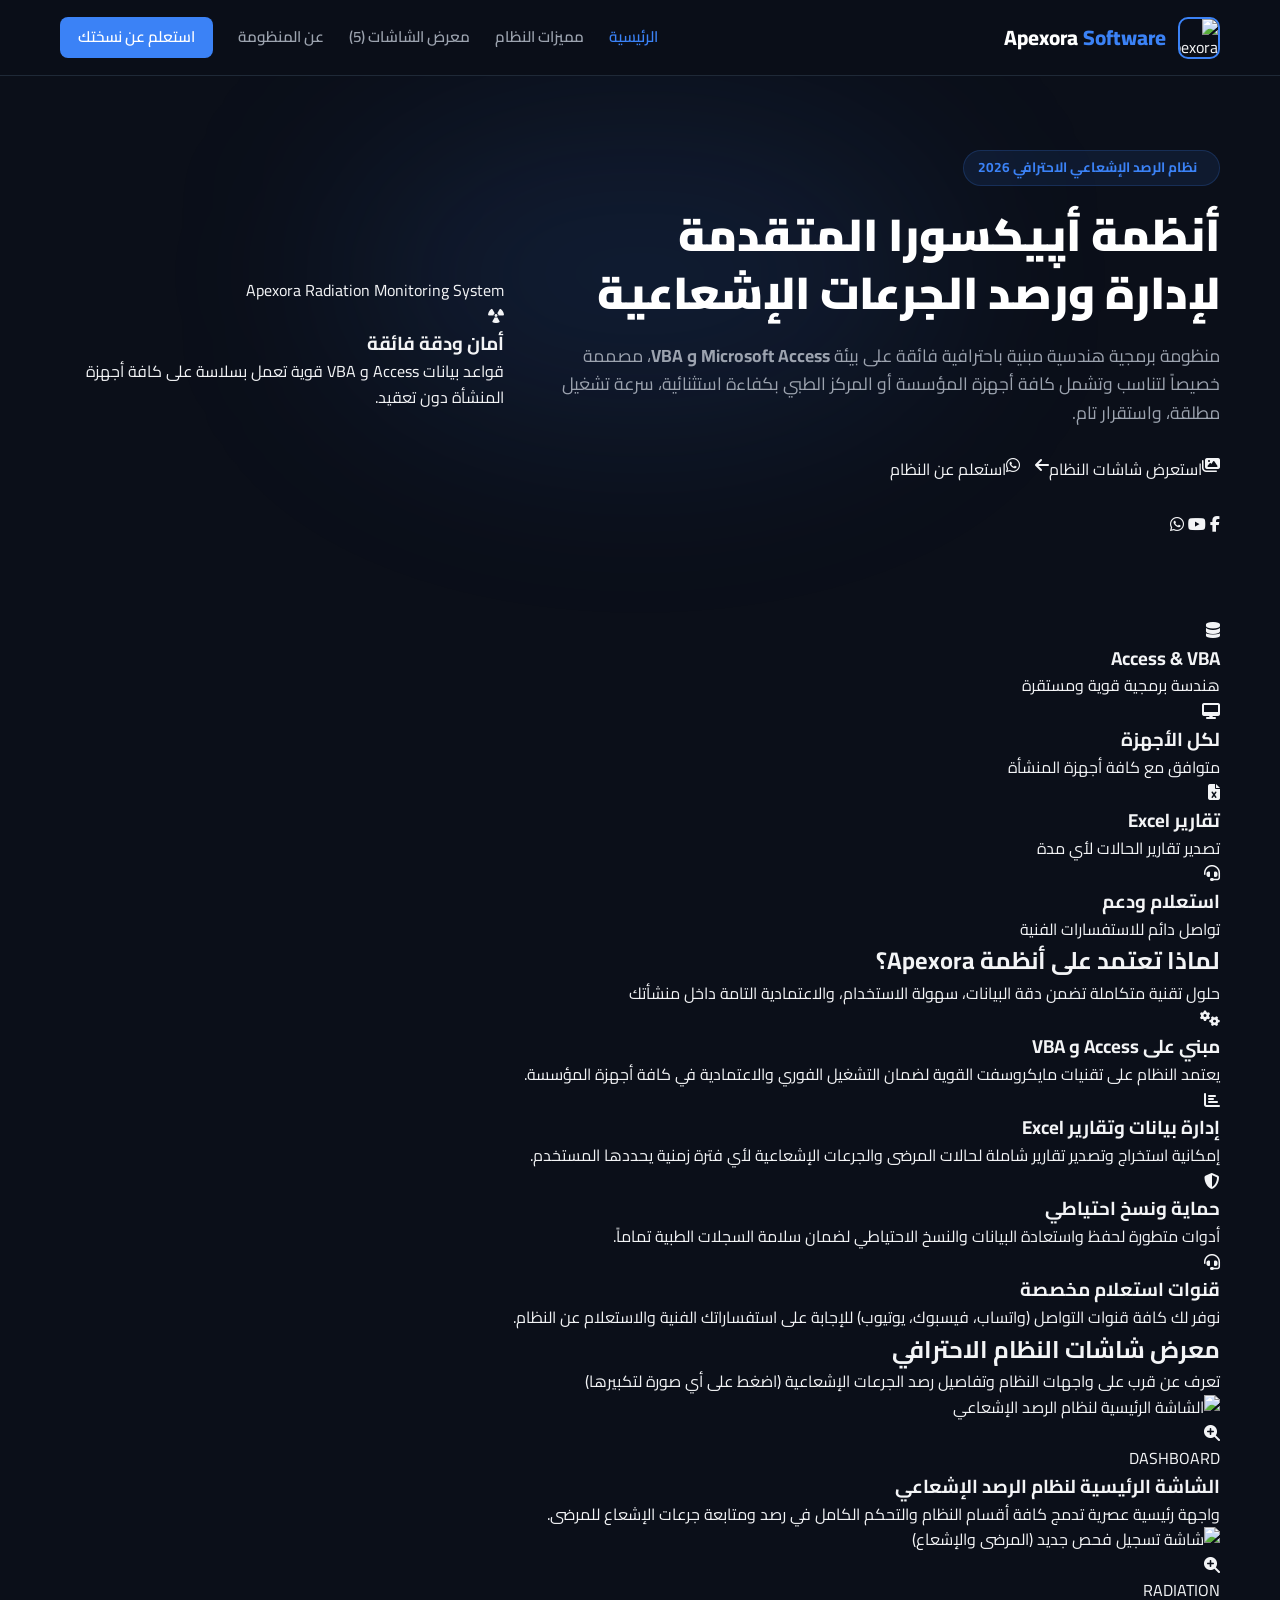
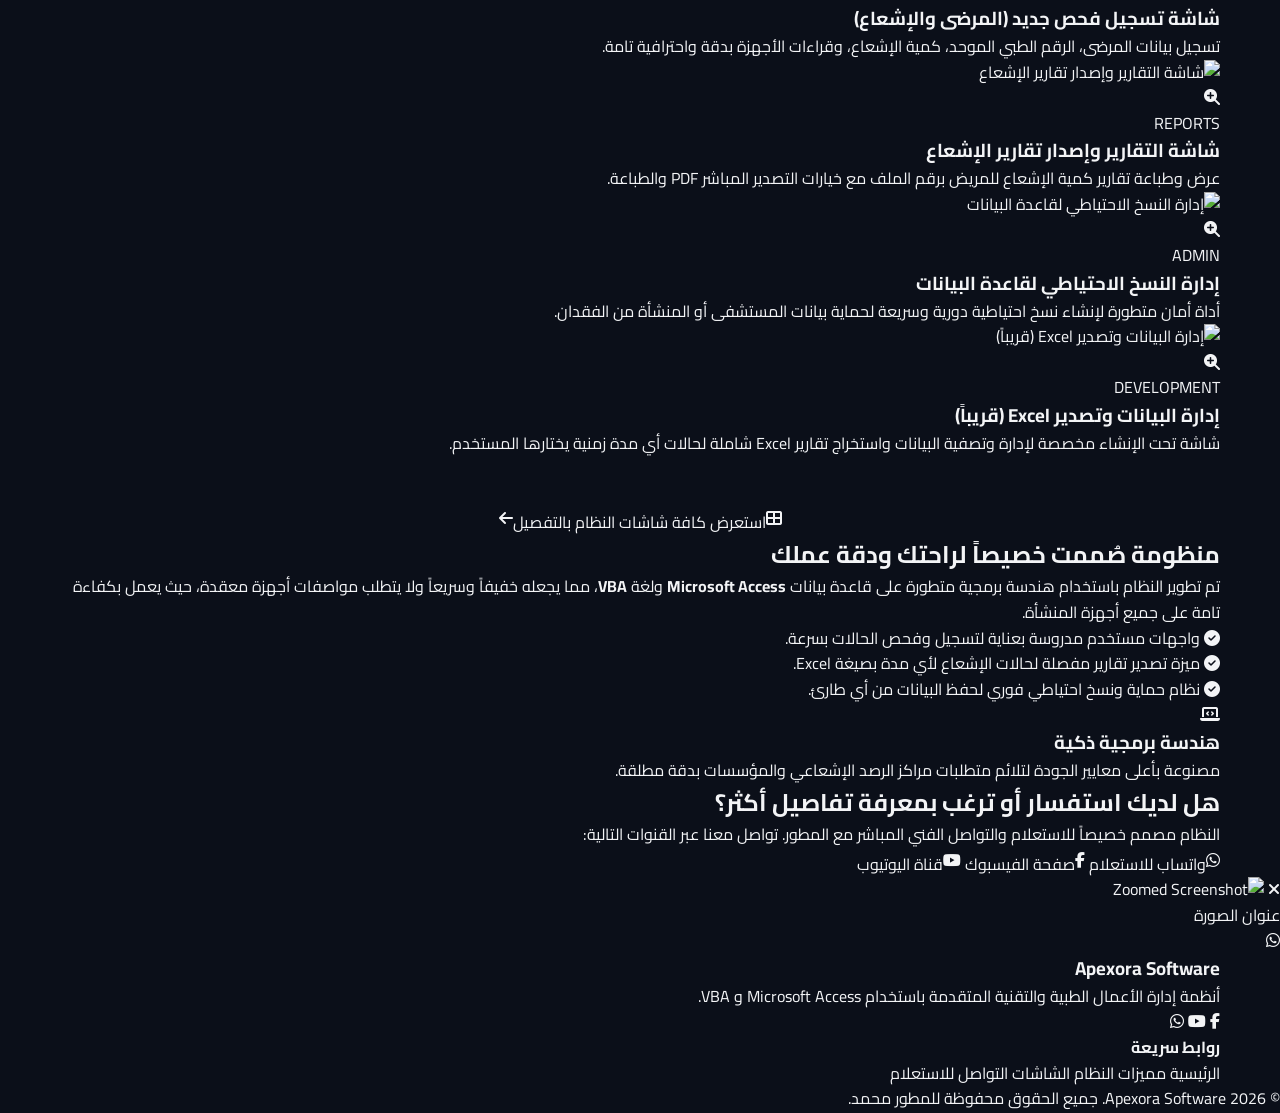
==== index.html @ 9532359f "Add files via upload" ====
<!DOCTYPE html>
<html lang="ar" dir="rtl">
<head>
    <meta charset="UTF-8">
    <meta name="viewport" content="width=device-width, initial-scale=1.0">
    <title>Apexora Software | نظام الرصد الإشعاعي وإدارة البيانات</title>
    <!-- Google Fonts - Cairo -->
    <link href="https://fonts.googleapis.com/css2?family=Cairo:wght@300;400;600;700;900&display=swap" rel="stylesheet">
    <!-- FontAwesome Icons -->
    <link rel="stylesheet" href="https://cdnjs.cloudflare.com/ajax/libs/font-awesome/6.4.0/css/all.min.css">
    <!-- Main CSS -->
    <link rel="stylesheet" href="style.css">
</head>
<body>

    <!-- Header & Navigation -->
    <header class="main-header">
        <div class="container nav-container">
            <div class="logo-box">
                <img id="brandLogo" src="logo.jpg" alt="Apexora Logo" class="logo-img">
                <span id="brandName" class="brand-title">Apexora <span class="highlight">Software</span></span>
            </div>
            
            <nav class="nav-links">
                <a href="index.html" class="active">الرئيسية</a>
                <a href="#features">مميزات النظام</a>
                <a href="screenshots.html">معرض الشاشات (<span id="totalCount">5</span>)</a>
                <a href="#about">عن المنظومة</a>
                <a href="#" class="btn-cta-nav whatsapp-link">استعلم عن نسختك</a>
            </nav>

            <div class="menu-toggle" id="menuToggle">
                <i class="fas fa-bars"></i>
            </div>
        </div>
    </header>

    <!-- Mobile Drawer Sidebar -->
    <div class="mobile-drawer" id="mobileDrawer">
        <div class="drawer-header">
            <div class="logo-box">
                <img src="logo.jpg" alt="Logo" class="logo-img">
                <span class="brand-title">Apexora</span>
            </div>
            <div class="close-drawer" id="closeDrawer">
                <i class="fas fa-times"></i>
            </div>
        </div>
        <div class="drawer-links">
            <a href="index.html" class="active"><i class="fas fa-home"></i> الرئيسية</a>
            <a href="#features"><i class="fas fa-star"></i> مميزات النظام</a>
            <a href="screenshots.html"><i class="fas fa-images"></i> معرض الشاشات (5)</a>
            <a href="#about"><i class="fas fa-info-circle"></i> عن المنظومة</a>
            <a href="#" class="whatsapp-link mobile-cta-btn"><i class="fab fa-whatsapp"></i> تواصل للاستعلام فقط</a>
        </div>
    </div>
    <div class="drawer-overlay" id="drawerOverlay"></div>

    <!-- Hero Section -->
    <section class="hero-section">
        <div class="hero-glow"></div>
        <div class="container hero-content-grid">
            <div class="hero-text-side">
                <div class="hero-badge">
                    <i class="fas fa-shield-radiation"></i> نظام الرصد الإشعاعي الاحترافي 2026
                </div>
                <h1>أنظمة أپيكسورا المتقدمة لإدارة ورصد الجرعات الإشعاعية</h1>
                <p>منظومة برمجية هندسية مبنية باحترافية فائقة على بيئة <strong>Microsoft Access و VBA</strong>، مصممة خصيصاً لتناسب وتشمل كافة أجهزة المؤسسة أو المركز الطبي بكفاءة استثنائية، سرعة تشغيل مطلقة، واستقرار تام.</p>
                
                <div class="hero-buttons">
                    <a href="screenshots.html" class="btn btn-primary">
                        <i class="fas fa-images"></i> استعرض شاشات النظام <i class="fas fa-arrow-left"></i>
                    </a>
                    <a href="#" class="btn btn-outline whatsapp-link">
                        <i class="fab fa-whatsapp"></i> استعلم عن النظام
                    </a>
                </div>

                <div class="hero-social-links">
                    <a href="https://www.facebook.com/share/1E2gPgjMKP/" target="_blank" title="صفحة الفيسبوك"><i class="fab fa-facebook-f"></i></a>
                    <a href="https://youtube.com/@apexorasoftware?si=hBPKz1TIZWM-3ypt" target="_blank" title="قناة اليوتيوب"><i class="fab fa-youtube"></i></a>
                    <a href="#" class="whatsapp-link" title="واتساب للاستعلام"><i class="fab fa-whatsapp"></i></a>
                </div>
            </div>

            <div class="hero-visual-side">
                <div class="mockup-frame">
                    <div class="mockup-header">
                        <span class="dot red"></span>
                        <span class="dot yellow"></span>
                        <span class="dot green"></span>
                        <span class="mockup-title">Apexora Radiation Monitoring System</span>
                    </div>
                    <div class="mockup-body">
                        <div class="mockup-glow-effect"></div>
                        <i class="fas fa-radiation mockup-main-icon"></i>
                        <h3>أمان ودقة فائقة</h3>
                        <p>قواعد بيانات Access و VBA قوية تعمل بسلاسة على كافة أجهزة المنشأة دون تعقيد.</p>
                    </div>
                </div>
            </div>
        </div>
    </section>

    <!-- Stats Counter Section -->
    <section class="stats-section">
        <div class="container stats-grid">
            <div class="stat-box">
                <div class="stat-icon"><i class="fas fa-database"></i></div>
                <h3>Access & VBA</h3>
                <p>هندسة برمجية قوية ومستقرة</p>
            </div>
            <div class="stat-box">
                <div class="stat-icon"><i class="fas fa-desktop"></i></div>
                <h3>لكل الأجهزة</h3>
                <p>متوافق مع كافة أجهزة المنشأة</p>
            </div>
            <div class="stat-box">
                <div class="stat-icon"><i class="fas fa-file-excel"></i></div>
                <h3>تقارير Excel</h3>
                <p>تصدير تقارير الحالات لأي مدة</p>
            </div>
            <div class="stat-box">
                <div class="stat-icon"><i class="fas fa-headset"></i></div>
                <h3>استعلام ودعم</h3>
                <p>تواصل دائم للاستفسارات الفنية</p>
            </div>
        </div>
    </section>

    <!-- Features Section -->
    <section id="features" class="features-section">
        <div class="container">
            <div class="section-title">
                <h2>لماذا تعتمد على أنظمة Apexora؟</h2>
                <p>حلول تقنية متكاملة تضمن دقة البيانات، سهولة الاستخدام، والاعتمادية التامة داخل منشأتك</p>
            </div>

            <div class="features-grid">
                <div class="feature-card">
                    <div class="icon-box"><i class="fas fa-cogs"></i></div>
                    <h3>مبني على Access و VBA</h3>
                    <p>يعتمد النظام على تقنيات مايكروسفت القوية لضمان التشغيل الفوري والاعتمادية في كافة أجهزة المؤسسة.</p>
                </div>
                <div class="feature-card">
                    <div class="icon-box"><i class="fas fa-chart-bar"></i></div>
                    <h3>إدارة بيانات وتقارير Excel</h3>
                    <p>إمكانية استخراج وتصدير تقارير شاملة لحالات المرضى والجرعات الإشعاعية لأي فترة زمنية يحددها المستخدم.</p>
                </div>
                <div class="feature-card">
                    <div class="icon-box"><i class="fas fa-shield-alt"></i></div>
                    <h3>حماية ونسخ احتياطي</h3>
                    <p>أدوات متطورة لحفظ واستعادة البيانات والنسخ الاحتياطي لضمان سلامة السجلات الطبية تماماً.</p>
                </div>
                <div class="feature-card">
                    <div class="icon-box"><i class="fas fa-headset"></i></div>
                    <h3>قنوات استعلام مخصصة</h3>
                    <p>نوفر لك كافة قنوات التواصل (واتساب، فيسبوك، يوتيوب) للإجابة على استفساراتك الفنية والاستعلام عن النظام.</p>
                </div>
            </div>
        </div>
    </section>

    <!-- Live Preview Showcase Section -->
    <section class="preview-showcase">
        <div class="container">
            <div class="section-title">
                <h2>معرض شاشات النظام الاحترافي</h2>
                <p>تعرف عن قرب على واجهات النظام وتفاصيل رصد الجرعات الإشعاعية (اضغط على أي صورة لتكبيرها)</p>
            </div>
            
            <div id="homePreviewGrid" class="home-preview-grid">
                <!-- تعبئة ديناميكية -->
            </div>

            <div class="center-btn-box" style="text-align: center; margin-top: 50px;">
                <a href="screenshots.html" class="btn btn-primary">
                    <i class="fas fa-th-large"></i> استعرض كافة شاشات النظام بالتفصيل <i class="fas fa-arrow-left"></i>
                </a>
            </div>
        </div>
    </section>

    <!-- About System Section -->
    <section id="about" class="about-section">
        <div class="container about-container">
            <div class="about-text">
                <h2>منظومة صُممت خصيصاً لراحتك ودقة عملك</h2>
                <p>تم تطوير النظام باستخدام هندسة برمجية متطورة على قاعدة بيانات <strong>Microsoft Access</strong> ولغة <strong>VBA</strong>، مما يجعله خفيفاً وسريعاً ولا يتطلب مواصفات أجهزة معقدة، حيث يعمل بكفاءة تامة على جميع أجهزة المنشأة.</p>
                <ul class="about-list">
                    <li><i class="fas fa-check-circle"></i> واجهات مستخدم مدروسة بعناية لتسجيل وفحص الحالات بسرعة.</li>
                    <li><i class="fas fa-check-circle"></i> ميزة تصدير تقارير مفصلة لحالات الإشعاع لأي مدة بصيغة Excel.</li>
                    <li><i class="fas fa-check-circle"></i> نظام حماية ونسخ احتياطي فوري لحفظ البيانات من أي طارئ.</li>
                </ul>
            </div>
            <div class="about-card-box">
                <div class="highlight-box">
                    <i class="fas fa-laptop-code"></i>
                    <h3>هندسة برمجية ذكية</h3>
                    <p>مصنوعة بأعلى معايير الجودة لتلائم متطلبات مراكز الرصد الإشعاعي والمؤسسات بدقة مطلقة.</p>
                </div>
            </div>
        </div>
    </section>

    <!-- Contact Section -->
    <section id="contact" class="contact-section">
        <div class="container contact-box">
            <h2>هل لديك استفسار أو ترغب بمعرفة تفاصيل أكثر؟</h2>
            <p>النظام مصمم خصيصاً للاستعلام والتواصل الفني المباشر مع المطور. تواصل معنا عبر القنوات التالية:</p>
            
            <div class="contact-social-buttons">
                <a href="#" class="btn btn-whatsapp whatsapp-link">
                    <i class="fab fa-whatsapp"></i> واتساب للاستعلام
                </a>
                <a href="https://www.facebook.com/share/1E2gPgjMKP/" target="_blank" class="btn btn-facebook">
                    <i class="fab fa-facebook-f"></i> صفحة الفيسبوك
                </a>
                <a href="https://youtube.com/@apexorasoftware?si=hBPKz1TIZWM-3ypt" target="_blank" class="btn btn-youtube">
                    <i class="fab fa-youtube"></i> قناة اليوتيوب
                </a>
            </div>
        </div>
    </section>

    <!-- Image Lightbox Modal -->
    <div class="image-lightbox-modal" id="imageLightbox">
        <div class="lightbox-content-wrapper">
            <span class="lightbox-close" id="lightboxClose"><i class="fas fa-times"></i></span>
            <img id="lightboxImg" src="" alt="Zoomed Screenshot">
            <div class="lightbox-caption" id="lightboxCaption">عنوان الصورة</div>
        </div>
    </div>

    <!-- Floating WhatsApp Button -->
    <a href="#" class="floating-whatsapp whatsapp-link" title="تواصل للاستعلام عبر الواتساب">
        <i class="fab fa-whatsapp"></i>
    </a>

    <!-- Footer Section -->
    <main-footer class="main-footer">
        <div class="container footer-content">
            <div class="footer-info">
                <h3>Apexora Software</h3>
                <p>أنظمة إدارة الأعمال الطبية والتقنية المتقدمة باستخدام Microsoft Access و VBA.</p>
                <div class="footer-social">
                    <a href="https://www.facebook.com/share/1E2gPgjMKP/" target="_blank"><i class="fab fa-facebook-f"></i></a>
                    <a href="https://youtube.com/@apexorasoftware?si=hBPKz1TIZWM-3ypt" target="_blank"><i class="fab fa-youtube"></i></a>
                    <a href="#" class="whatsapp-link" target="_blank"><i class="fab fa-whatsapp"></i></a>
                </div>
            </div>
            <div class="footer-links">
                <h4>روابط سريعة</h4>
                <a href="index.html">الرئيسية</a>
                <a href="#features">مميزات النظام</a>
                <a href="screenshots.html">الشاشات</a>
                <a href="#contact">التواصل للاستعلام</a>
            </div>
        </div>
        <div class="footer-bottom">
            <p>&copy; 2026 Apexora Software. جميع الحقوق محفوظة للمطور محمد.</p>
        </div>
    </main-footer>

    <!-- Scripts -->
    <script src="data.js"></script>
    <script>
        document.addEventListener("DOMContentLoaded", () => {
            const menuToggle = document.getElementById('menuToggle');
            const closeDrawer = document.getElementById('closeDrawer');
            const mobileDrawer = document.getElementById('mobileDrawer');
            const drawerOverlay = document.getElementById('drawerOverlay');

            function toggleDrawer() {
                mobileDrawer.classList.toggle('open');
                drawerOverlay.classList.toggle('active');
            }

            if(menuToggle) menuToggle.addEventListener('click', toggleDrawer);
            if(closeDrawer) closeDrawer.addEventListener('click', toggleDrawer);
            if(drawerOverlay) drawerOverlay.addEventListener('click', toggleDrawer);

            document.querySelectorAll('.drawer-links a').forEach(link => {
                link.addEventListener('click', () => {
                    mobileDrawer.classList.remove('open');
                    drawerOverlay.classList.remove('active');
                });
            });

            // روابط الواتساب للاستعلام فقط
            const phone = "201100107585";
            const message = "السلام عليكم، أرغب في الاستفسار عن نظام الرصد الإشعاعي ومميزات قاعدة البيانات وتصدير تقارير Excel";
            const whatsappUrl = `https://wa.me/${phone}?text=${encodeURIComponent(message)}`;

            document.querySelectorAll('.whatsapp-link').forEach(el => {
                el.setAttribute('href', whatsappUrl);
                el.setAttribute('target', '_blank');
            });

            // تعبئة الشاشات في الهوم
            if (typeof systemData !== 'undefined') {
                const previewGrid = document.getElementById('homePreviewGrid');
                if (previewGrid && systemData.screenshots) {
                    systemData.screenshots.forEach(item => {
                        const card = document.createElement('div');
                        card.className = 'screenshot-card';
                        card.innerHTML = `
                            <div class="img-wrapper" onclick="openLightbox('${item.fileName}', '${item.title}')">
                                <img src="${item.fileName}" alt="${item.title}" loading="lazy">
                                <div class="zoom-overlay-icon"><i class="fas fa-search-plus"></i></div>
                            </div>
                            <div class="screenshot-info">
                                <span class="tag-category">${item.category.toUpperCase()}</span>
                                <h3>${item.title}</h3>
                                <p>${item.description}</p>
                            </div>
                        `;
                        previewGrid.appendChild(card);
                    });
                }
            }

            // Lightbox Logic
            const lightbox = document.getElementById('imageLightbox');
            const lightboxImg = document.getElementById('lightboxImg');
            const lightboxCaption = document.getElementById('lightboxCaption');
            const lightboxClose = document.getElementById('lightboxClose');

            window.openLightbox = function(imgSrc, captionText) {
                if(lightbox && lightboxImg) {
                    lightboxImg.src = imgSrc;
                    lightboxCaption.textContent = captionText || "شاشة من النظام";
                    lightbox.classList.add('active');
                    document.body.style.overflow = 'hidden';
                }
            };

            function closeLightboxFunc() {
                if(lightbox) {
                    lightbox.classList.remove('active');
                    document.body.style.overflow = 'auto';
                }
            }

            if(lightboxClose) lightboxClose.addEventListener('click', closeLightboxFunc);
            if(lightbox) {
                lightbox.addEventListener('click', (e) => {
                    if(e.target === lightbox) closeLightboxFunc();
                });
            }
            document.addEventListener('keydown', (e) => {
                if(e.key === 'Escape') closeLightboxFunc();
            });
        });
    </script>
</body>
</html>
---- style.css ----
/* --- Apexora Enterprise Suite - Main CSS Stylesheet --- */
:root {
    --bg-color: #0b0f19;
    --card-bg: #111827;
    --card-hover: #1f2937;
    --text-color: #f3f4f6;
    --text-muted: #9ca3af;
    --accent-color: #3b82f6;
    --accent-hover: #2563eb;
    --border-color: #1f2937;
    --transition: all 0.3s ease;
}

* {
    margin: 0;
    padding: 0;
    box-sizing: border-box;
    font-family: 'Cairo', sans-serif;
}

body {
    background-color: var(--bg-color);
    color: var(--text-color);
    line-height: 1.6;
    overflow-x: hidden;
}

a {
    text-decoration: none;
    color: inherit;
}

ul {
    list-style: none;
}

.container {
    max-width: 1200px;
    margin: 0 auto;
    padding: 0 20px;
}

/* --- Header & Navigation --- */
.main-header {
    background: rgba(11, 15, 25, 0.95);
    backdrop-filter: blur(10px);
    border-bottom: 1px solid var(--border-color);
    position: fixed;
    top: 0;
    left: 0;
    width: 100%;
    z-index: 1000;
}

.nav-container {
    display: flex;
    justify-content: space-between;
    align-items: center;
    height: 75px;
}

.logo-box {
    display: flex;
    align-items: center;
    gap: 12px;
}

.logo-img {
    width: 42px;
    height: 42px;
    border-radius: 10px;
    object-fit: cover;
    border: 2px solid var(--accent-color);
}

.brand-title {
    font-size: 1.3rem;
    font-weight: 800;
    color: #fff;
}

.highlight {
    color: var(--accent-color);
}

.nav-links {
    display: flex;
    align-items: center;
    gap: 25px;
}

.nav-links a {
    color: var(--text-muted);
    font-weight: 600;
    font-size: 0.95rem;
    transition: var(--transition);
}

.nav-links a:hover, .nav-links a.active {
    color: var(--accent-color);
}

.btn-cta-nav {
    background: var(--accent-color);
    color: #fff !important;
    padding: 8px 18px;
    border-radius: 8px;
    transition: var(--transition);
}

.btn-cta-nav:hover {
    background: var(--accent-hover);
    transform: translateY(-2px);
}

.menu-toggle {
    display: none;
    font-size: 1.5rem;
    color: #fff;
    cursor: pointer;
}

/* --- Mobile Drawer Sidebar --- */
.mobile-drawer {
    position: fixed;
    top: 0;
    right: -300px;
    width: 280px;
    height: 100vh;
    background: var(--card-bg);
    border-left: 1px solid var(--border-color);
    z-index: 2000;
    transition: right 0.4s cubic-bezier(0.4, 0, 0.2, 1);
    display: flex;
    flex-direction: column;
}

.mobile-drawer.open {
    right: 0;
}

.drawer-header {
    display: flex;
    justify-content: space-between;
    align-items: center;
    padding: 20px;
    border-bottom: 1px solid var(--border-color);
}

.close-drawer {
    font-size: 1.3rem;
    color: var(--text-muted);
    cursor: pointer;
    transition: var(--transition);
}

.close-drawer:hover {
    color: #ef4444;
}

.drawer-links {
    padding: 20px;
    display: flex;
    flex-direction: column;
    gap: 15px;
}

.drawer-links a {
    color: var(--text-color);
    font-size: 1.05rem;
    font-weight: 600;
    padding: 10px 15px;
    border-radius: 8px;
    transition: var(--transition);
    display: flex;
    align-items: center;
    gap: 12px;
}

.drawer-links a i {
    color: var(--accent-color);
    width: 20px;
}

.drawer-links a:hover, .drawer-links a.active {
    background: rgba(59, 130, 246, 0.1);
    color: var(--accent-color);
}

.mobile-cta-btn {
    background: #25d366 !important;
    color: #fff !important;
    margin-top: 10px;
    justify-content: center !important;
}

.mobile-cta-btn i {
    color: #fff !important;
}

.drawer-overlay {
    position: fixed;
    top: 0;
    left: 0;
    width: 100vw;
    height: 100vh;
    background: rgba(0, 0, 0, 0.6);
    backdrop-filter: blur(4px);
    z-index: 1500;
    opacity: 0;
    visibility: hidden;
    transition: var(--transition);
}

.drawer-overlay.active {
    opacity: 1;
    visibility: visible;
}

/* --- Hero Section --- */
.hero-section {
    position: relative;
    padding: 150px 0 80px;
    overflow: hidden;
}

.hero-glow {
    position: absolute;
    top: 20%;
    left: 50%;
    transform: translateX(-50%);
    width: 600px;
    height: 300px;
    background: rgba(59, 130, 246, 0.12);
    filter: blur(100px);
    border-radius: 50%;
    z-index: -1;
}

.hero-content-grid {
    display: grid;
    grid-template-columns: 1.2fr 0.8fr;
    gap: 50px;
    align-items: center;
}

.hero-badge {
    display: inline-flex;
    align-items: center;
    gap: 8px;
    background: rgba(59, 130, 246, 0.1);
    color: var(--accent-color);
    padding: 6px 14px;
    border-radius: 30px;
    font-size: 0.85rem;
    font-weight: 700;
    border: 1px solid rgba(59, 130, 246, 0.2);
    margin-bottom: 20px;
}

.hero-text-side h1 {
    font-size: 2.8rem;
    font-weight: 900;
    line-height: 1.3;
    margin-bottom: 20px;
    color: #fff;
}

.hero-text-side p {
    color: var(--text-muted);
    font-size: 1.1rem;
    margin-bottom: 30px;
}

.hero-buttons {
    display: flex;
    gap: 15px;
    margin-bottom: 30px;
}

.btn {
    display: inline-flex
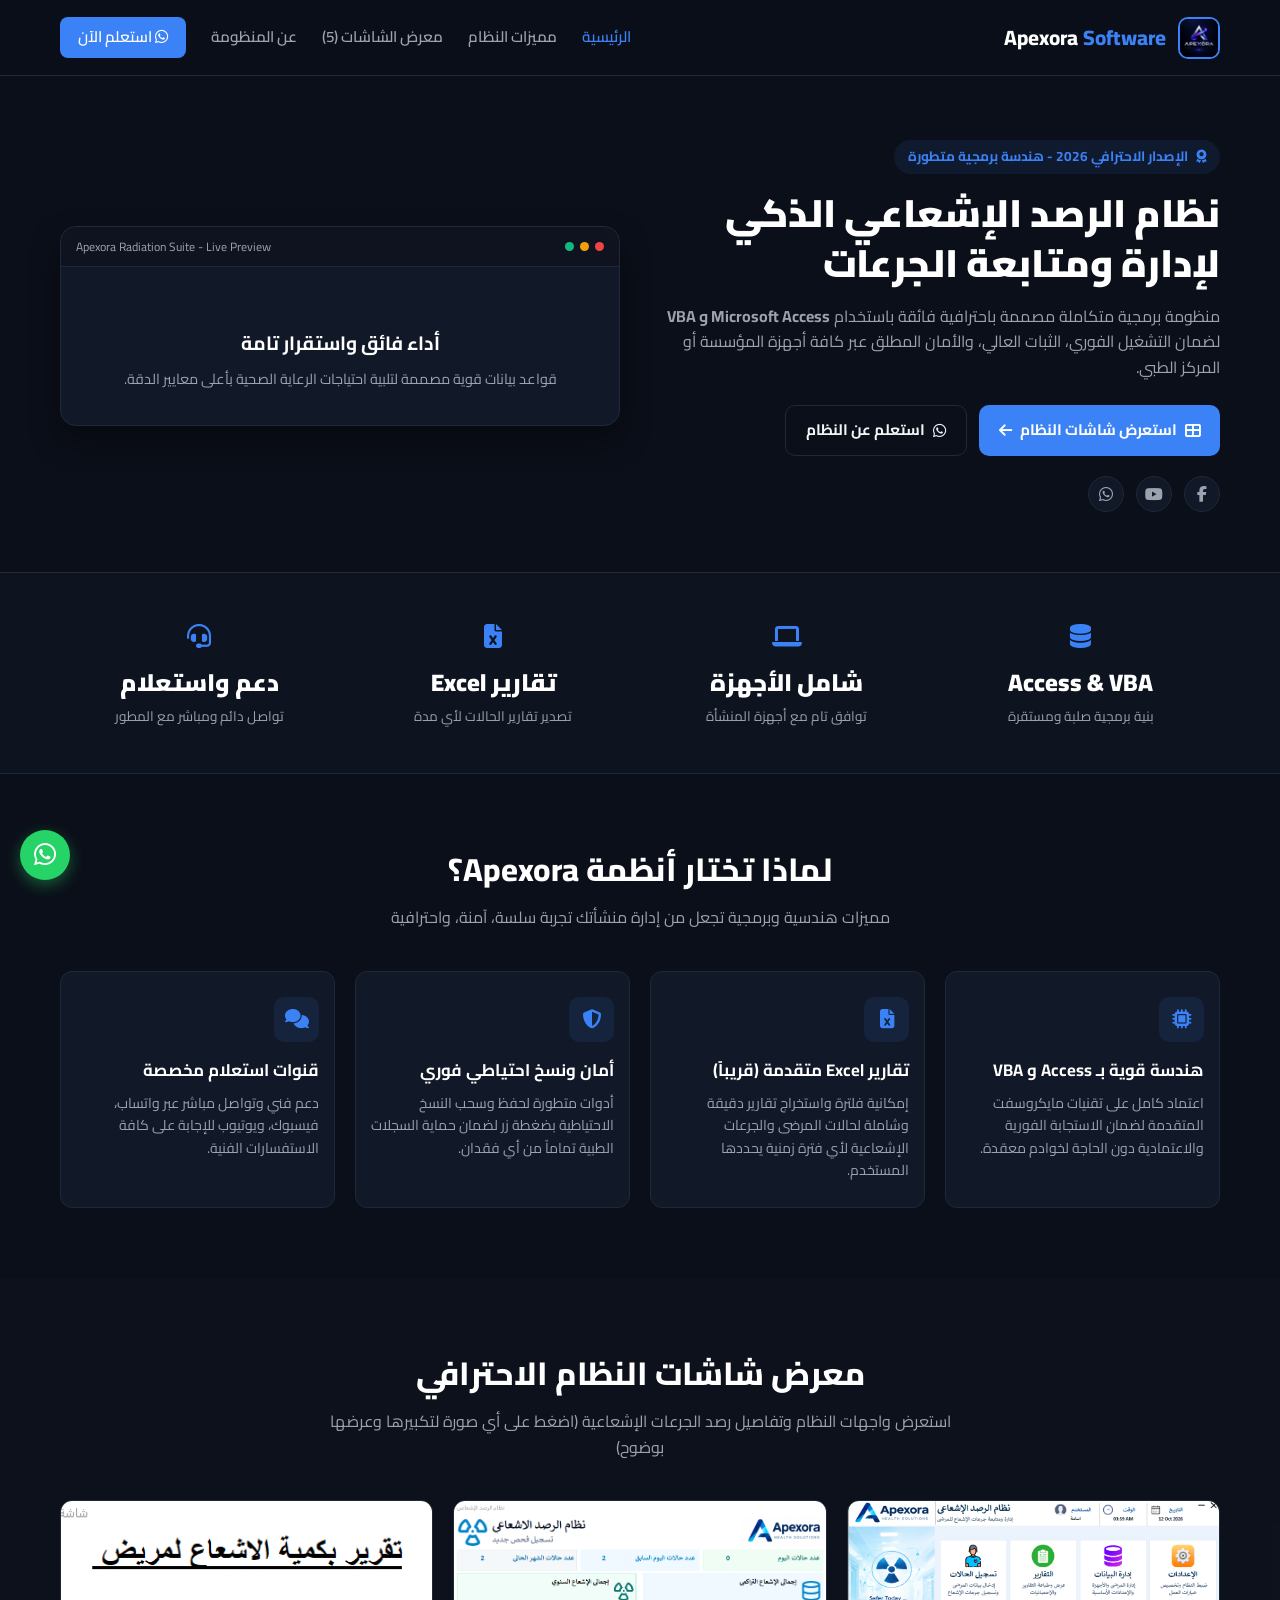
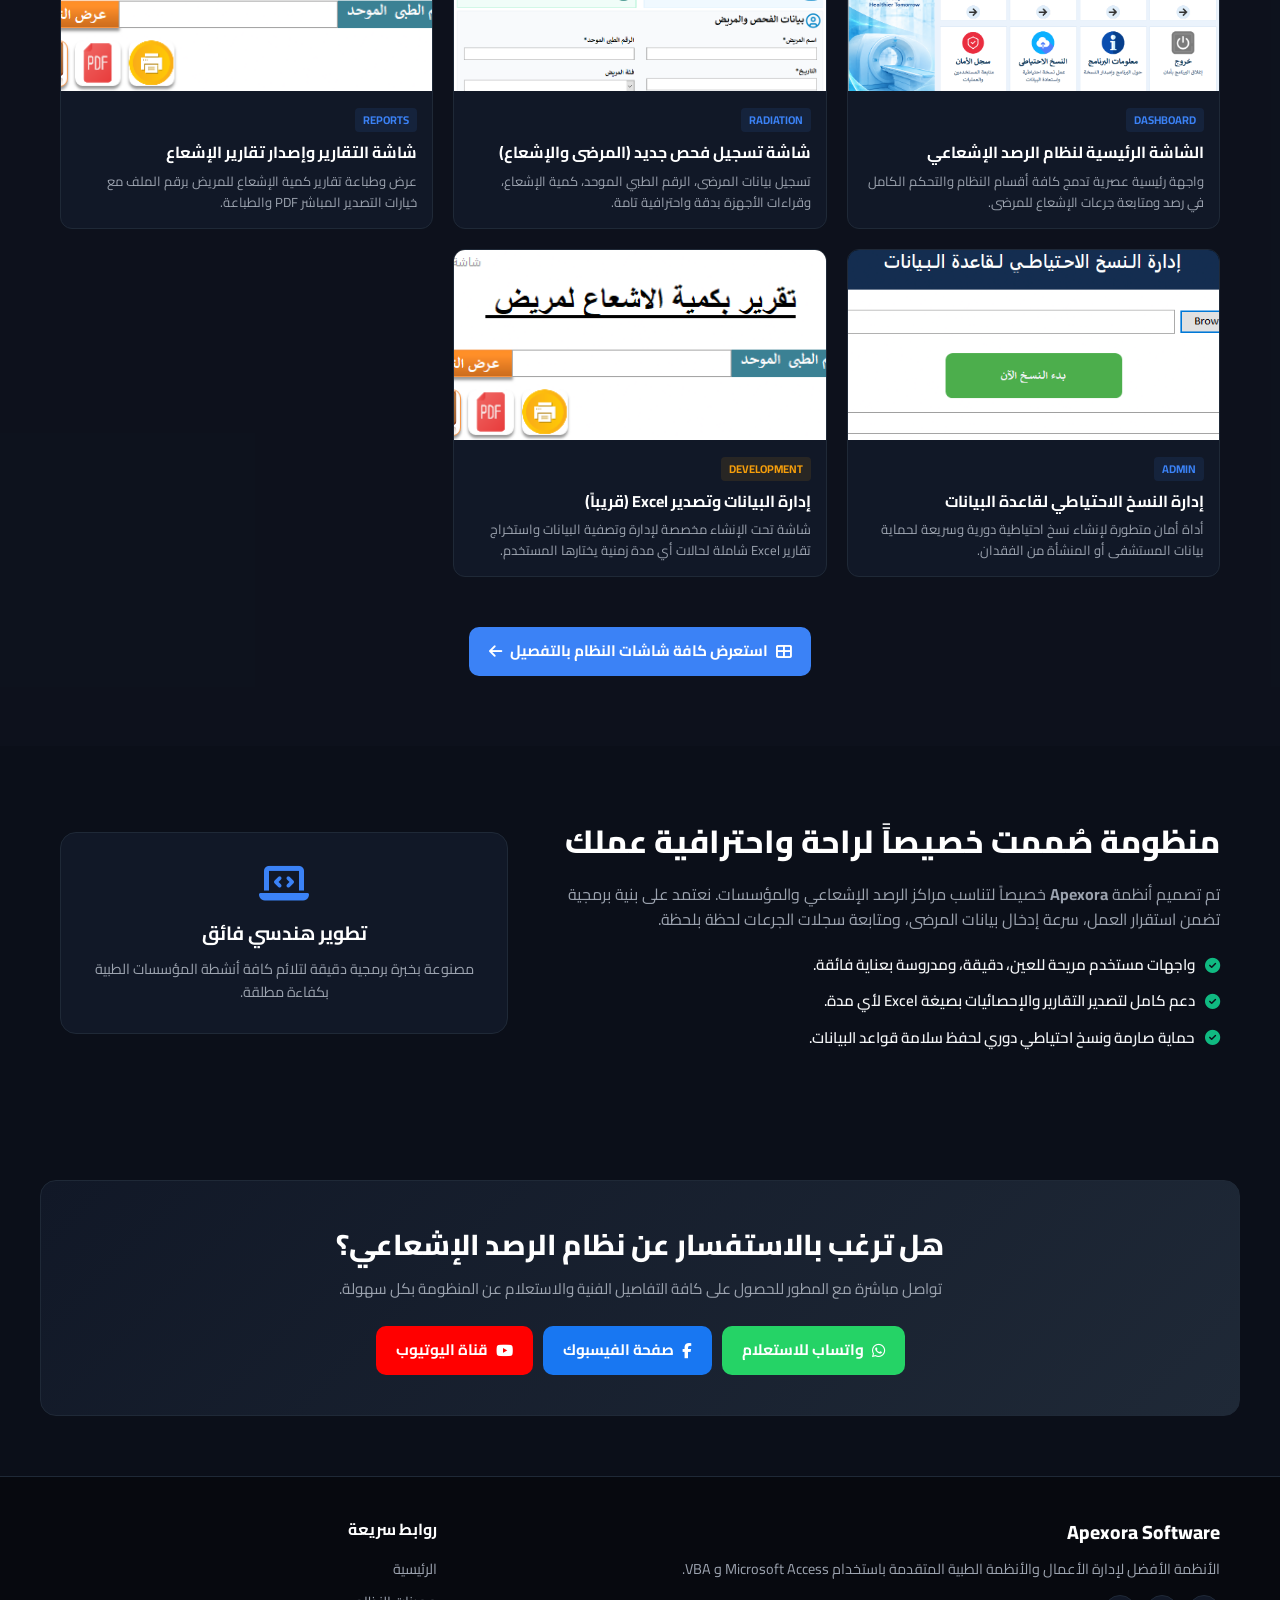
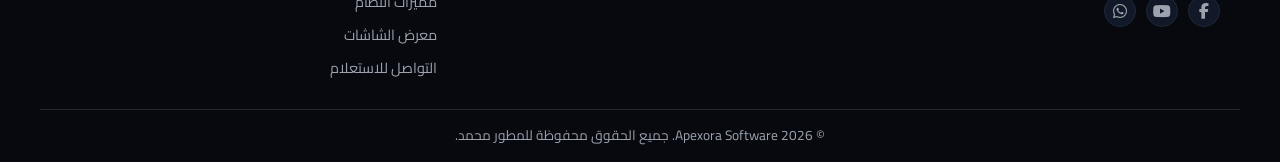
==== commit 3c1dc41d: "Update index.html" ====
--- a/index.html
+++ b/index.html
@@ -3,7 +3,7 @@
 <head>
     <meta charset="UTF-8">
     <meta name="viewport" content="width=device-width, initial-scale=1.0">
-    <title>Apexora Software | نظام الرصد الإشعاعي وإدارة البيانات</title>
+    <title>Apexora Enterprise | نظام الرصد الإشعاعي العالمي</title>
     <!-- Google Fonts - Cairo -->
     <link href="https://fonts.googleapis.com/css2?family=Cairo:wght@300;400;600;700;900&display=swap" rel="stylesheet">
     <!-- FontAwesome Icons -->
@@ -26,7 +26,7 @@
                 <a href="#features">مميزات النظام</a>
                 <a href="screenshots.html">معرض الشاشات (<span id="totalCount">5</span>)</a>
                 <a href="#about">عن المنظومة</a>
-                <a href="#" class="btn-cta-nav whatsapp-link">استعلم عن نسختك</a>
+                <a href="#" class="btn-cta-nav whatsapp-link"><i class="fab fa-whatsapp"></i> استعلم الآن</a>
             </nav>
 
             <div class="menu-toggle" id="menuToggle">
@@ -58,18 +58,19 @@
 
     <!-- Hero Section -->
     <section class="hero-section">
-        <div class="hero-glow"></div>
+        <div class="hero-glow-1"></div>
+        <div class="hero-glow-2"></div>
         <div class="container hero-content-grid">
             <div class="hero-text-side">
                 <div class="hero-badge">
-                    <i class="fas fa-shield-radiation"></i> نظام الرصد الإشعاعي الاحترافي 2026
-                </div>
-                <h1>أنظمة أپيكسورا المتقدمة لإدارة ورصد الجرعات الإشعاعية</h1>
-                <p>منظومة برمجية هندسية مبنية باحترافية فائقة على بيئة <strong>Microsoft Access و VBA</strong>، مصممة خصيصاً لتناسب وتشمل كافة أجهزة المؤسسة أو المركز الطبي بكفاءة استثنائية، سرعة تشغيل مطلقة، واستقرار تام.</p>
+                    <i class="fas fa-award"></i> الإصدار الاحترافي 2026 - هندسة برمجية متطورة
+                </div>
+                <h1>نظام الرصد الإشعاعي الذكي لإدارة ومتابعة الجرعات</h1>
+                <p>منظومة برمجية متكاملة مصممة باحترافية فائقة باستخدام <strong>Microsoft Access و VBA</strong> لضمان التشغيل الفوري، الثبات العالي، والأمان المطلق عبر كافة أجهزة المؤسسة أو المركز الطبي.</p>
                 
                 <div class="hero-buttons">
                     <a href="screenshots.html" class="btn btn-primary">
-                        <i class="fas fa-images"></i> استعرض شاشات النظام <i class="fas fa-arrow-left"></i>
+                        <i class="fas fa-th-large"></i> استعرض شاشات النظام <i class="fas fa-arrow-left"></i>
                     </a>
                     <a href="#" class="btn btn-outline whatsapp-link">
                         <i class="fab fa-whatsapp"></i> استعلم عن النظام
@@ -89,13 +90,13 @@
                         <span class="dot red"></span>
                         <span class="dot yellow"></span>
                         <span class="dot green"></span>
-                        <span class="mockup-title">Apexora Radiation Monitoring System</span>
+                        <span class="mockup-title">Apexora Radiation Suite - Live Preview</span>
                     </div>
                     <div class="mockup-body">
                         <div class="mockup-glow-effect"></div>
-                        <i class="fas fa-radiation mockup-main-icon"></i>
-                        <h3>أمان ودقة فائقة</h3>
-                        <p>قواعد بيانات Access و VBA قوية تعمل بسلاسة على كافة أجهزة المنشأة دون تعقيد.</p>
+                        <i class="fas fa-shield-radiation mockup-main-icon"></i>
+                        <h3>أداء فائق واستقرار تامة</h3>
+                        <p>قواعد بيانات قوية مصممة لتلبية احتياجات الرعاية الصحية بأعلى معايير الدقة.</p>
                     </div>
                 </div>
             </div>
@@ -108,12 +109,12 @@
             <div class="stat-box">
                 <div class="stat-icon"><i class="fas fa-database"></i></div>
                 <h3>Access & VBA</h3>
-                <p>هندسة برمجية قوية ومستقرة</p>
+                <p>بنية برمجية صلبة ومستقرة</p>
             </div>
             <div class="stat-box">
-                <div class="stat-icon"><i class="fas fa-desktop"></i></div>
-                <h3>لكل الأجهزة</h3>
-                <p>متوافق مع كافة أجهزة المنشأة</p>
+                <div class="stat-icon"><i class="fas fa-laptop"></i></div>
+                <h3>شامل الأجهزة</h3>
+                <p>توافق تام مع أجهزة المنشأة</p>
             </div>
             <div class="stat-box">
                 <div class="stat-icon"><i class="fas fa-file-excel"></i></div>
@@ -122,8 +123,8 @@
             </div>
             <div class="stat-box">
                 <div class="stat-icon"><i class="fas fa-headset"></i></div>
-                <h3>استعلام ودعم</h3>
-                <p>تواصل دائم للاستفسارات الفنية</p>
+                <h3>دعم واستعلام</h3>
+                <p>تواصل دائم ومباشر مع المطور</p>
             </div>
         </div>
     </section>
@@ -132,30 +133,30 @@
     <section id="features" class="features-section">
         <div class="container">
             <div class="section-title">
-                <h2>لماذا تعتمد على أنظمة Apexora؟</h2>
-                <p>حلول تقنية متكاملة تضمن دقة البيانات، سهولة الاستخدام، والاعتمادية التامة داخل منشأتك</p>
+                <h2>لماذا تختار أنظمة Apexora؟</h2>
+                <p>مميزات هندسية وبرمجية تجعل من إدارة منشأتك تجربة سلسة، آمنة، واحترافية</p>
             </div>
 
             <div class="features-grid">
                 <div class="feature-card">
-                    <div class="icon-box"><i class="fas fa-cogs"></i></div>
-                    <h3>مبني على Access و VBA</h3>
-                    <p>يعتمد النظام على تقنيات مايكروسفت القوية لضمان التشغيل الفوري والاعتمادية في كافة أجهزة المؤسسة.</p>
+                    <div class="icon-box"><i class="fas fa-microchip"></i></div>
+                    <h3>هندسة قوية بـ Access و VBA</h3>
+                    <p>اعتماد كامل على تقنيات مايكروسفت المتقدمة لضمان الاستجابة الفورية والاعتمادية دون الحاجة لخوادم معقدة.</p>
                 </div>
                 <div class="feature-card">
-                    <div class="icon-box"><i class="fas fa-chart-bar"></i></div>
-                    <h3>إدارة بيانات وتقارير Excel</h3>
-                    <p>إمكانية استخراج وتصدير تقارير شاملة لحالات المرضى والجرعات الإشعاعية لأي فترة زمنية يحددها المستخدم.</p>
+                    <div class="icon-box"><i class="fas fa-file-excel"></i></div>
+                    <h3>تقارير Excel متقدمة (قريباً)</h3>
+                    <p>إمكانية فلترة واستخراج تقارير دقيقة وشاملة لحالات المرضى والجرعات الإشعاعية لأي فترة زمنية يحددها المستخدم.</p>
                 </div>
                 <div class="feature-card">
                     <div class="icon-box"><i class="fas fa-shield-alt"></i></div>
-                    <h3>حماية ونسخ احتياطي</h3>
-                    <p>أدوات متطورة لحفظ واستعادة البيانات والنسخ الاحتياطي لضمان سلامة السجلات الطبية تماماً.</p>
+                    <h3>أمان ونسخ احتياطي فوري</h3>
+                    <p>أدوات متطورة لحفظ وسحب النسخ الاحتياطية بضغطة زر لضمان حماية السجلات الطبية تماماً من أي فقدان.</p>
                 </div>
                 <div class="feature-card">
-                    <div class="icon-box"><i class="fas fa-headset"></i></div>
+                    <div class="icon-box"><i class="fas fa-comments"></i></div>
                     <h3>قنوات استعلام مخصصة</h3>
-                    <p>نوفر لك كافة قنوات التواصل (واتساب، فيسبوك، يوتيوب) للإجابة على استفساراتك الفنية والاستعلام عن النظام.</p>
+                    <p>دعم فني وتواصل مباشر عبر واتساب، فيسبوك، ويوتيوب للإجابة على كافة الاستفسارات الفنية.</p>
                 </div>
             </div>
         </div>
@@ -166,7 +167,7 @@
         <div class="container">
             <div class="section-title">
                 <h2>معرض شاشات النظام الاحترافي</h2>
-                <p>تعرف عن قرب على واجهات النظام وتفاصيل رصد الجرعات الإشعاعية (اضغط على أي صورة لتكبيرها)</p>
+                <p>استعرض واجهات النظام وتفاصيل رصد الجرعات الإشعاعية (اضغط على أي صورة لتكبيرها وعرضها بوضوح)</p>
             </div>
             
             <div id="homePreviewGrid" class="home-preview-grid">
@@ -185,19 +186,19 @@
     <section id="about" class="about-section">
         <div class="container about-container">
             <div class="about-text">
-                <h2>منظومة صُممت خصيصاً لراحتك ودقة عملك</h2>
-                <p>تم تطوير النظام باستخدام هندسة برمجية متطورة على قاعدة بيانات <strong>Microsoft Access</strong> ولغة <strong>VBA</strong>، مما يجعله خفيفاً وسريعاً ولا يتطلب مواصفات أجهزة معقدة، حيث يعمل بكفاءة تامة على جميع أجهزة المنشأة.</p>
+                <h2>منظومة صُممت خصيصاً لراحة واحترافية عملك</h2>
+                <p>تم تصميم أنظمة <strong>Apexora</strong> خصيصاً لتناسب مراكز الرصد الإشعاعي والمؤسسات. نعتمد على بنية برمجية تضمن استقرار العمل، سرعة إدخال بيانات المرضى، ومتابعة سجلات الجرعات لحظة بلحظة.</p>
                 <ul class="about-list">
-                    <li><i class="fas fa-check-circle"></i> واجهات مستخدم مدروسة بعناية لتسجيل وفحص الحالات بسرعة.</li>
-                    <li><i class="fas fa-check-circle"></i> ميزة تصدير تقارير مفصلة لحالات الإشعاع لأي مدة بصيغة Excel.</li>
-                    <li><i class="fas fa-check-circle"></i> نظام حماية ونسخ احتياطي فوري لحفظ البيانات من أي طارئ.</li>
+                    <li><i class="fas fa-check-circle"></i> واجهات مستخدم مريحة للعين، دقيقة، ومدروسة بعناية فائقة.</li>
+                    <li><i class="fas fa-check-circle"></i> دعم كامل لتصدير التقارير والإحصائيات بصيغة Excel لأي مدة.</li>
+                    <li><i class="fas fa-check-circle"></i> حماية صارمة ونسخ احتياطي دوري لحفظ سلامة قواعد البيانات.</li>
                 </ul>
             </div>
             <div class="about-card-box">
                 <div class="highlight-box">
                     <i class="fas fa-laptop-code"></i>
-                    <h3>هندسة برمجية ذكية</h3>
-                    <p>مصنوعة بأعلى معايير الجودة لتلائم متطلبات مراكز الرصد الإشعاعي والمؤسسات بدقة مطلقة.</p>
+                    <h3>تطوير هندسي فائق</h3>
+                    <p>مصنوعة بخبرة برمجية دقيقة لتلائم كافة أنشطة المؤسسات الطبية بكفاءة مطلقة.</p>
                 </div>
             </div>
         </div>
@@ -206,8 +207,8 @@
     <!-- Contact Section -->
     <section id="contact" class="contact-section">
         <div class="container contact-box">
-            <h2>هل لديك استفسار أو ترغب بمعرفة تفاصيل أكثر؟</h2>
-            <p>النظام مصمم خصيصاً للاستعلام والتواصل الفني المباشر مع المطور. تواصل معنا عبر القنوات التالية:</p>
+            <h2>هل ترغب بالاستفسار عن نظام الرصد الإشعاعي؟</h2>
+            <p>تواصل مباشرة مع المطور للحصول على كافة التفاصيل الفنية والاستعلام عن المنظومة بكل سهولة.</p>
             
             <div class="contact-social-buttons">
                 <a href="#" class="btn btn-whatsapp whatsapp-link">
@@ -238,11 +239,11 @@
     </a>
 
     <!-- Footer Section -->
-    <main-footer class="main-footer">
+    <footer class="main-footer">
         <div class="container footer-content">
             <div class="footer-info">
                 <h3>Apexora Software</h3>
-                <p>أنظمة إدارة الأعمال الطبية والتقنية المتقدمة باستخدام Microsoft Access و VBA.</p>
+                <p>الأنظمة الأفضل لإدارة الأعمال والأنظمة الطبية المتقدمة باستخدام Microsoft Access و VBA.</p>
                 <div class="footer-social">
                     <a href="https://www.facebook.com/share/1E2gPgjMKP/" target="_blank"><i class="fab fa-facebook-f"></i></a>
                     <a href="https://youtube.com/@apexorasoftware?si=hBPKz1TIZWM-3ypt" target="_blank"><i class="fab fa-youtube"></i></a>
@@ -253,14 +254,14 @@
                 <h4>روابط سريعة</h4>
                 <a href="index.html">الرئيسية</a>
                 <a href="#features">مميزات النظام</a>
-                <a href="screenshots.html">الشاشات</a>
+                <a href="screenshots.html">معرض الشاشات</a>
                 <a href="#contact">التواصل للاستعلام</a>
             </div>
         </div>
         <div class="footer-bottom">
             <p>&copy; 2026 Apexora Software. جميع الحقوق محفوظة للمطور محمد.</p>
         </div>
-    </main-footer>
+    </footer>
 
     <!-- Scripts -->
     <script src="data.js"></script>
@@ -287,7 +288,6 @@
                 });
             });
 
-            // روابط الواتساب للاستعلام فقط
             const phone = "201100107585";
             const message = "السلام عليكم، أرغب في الاستفسار عن نظام الرصد الإشعاعي ومميزات قاعدة البيانات وتصدير تقارير Excel";
             const whatsappUrl = `https://wa.me/${phone}?text=${encodeURIComponent(message)}`;
@@ -297,13 +297,12 @@
                 el.setAttribute('target', '_blank');
             });
 
-            // تعبئة الشاشات في الهوم
             if (typeof systemData !== 'undefined') {
                 const previewGrid = document.getElementById('homePreviewGrid');
                 if (previewGrid && systemData.screenshots) {
                     systemData.screenshots.forEach(item => {
                         const card = document.createElement('div');
-                        card.className = 'screenshot-card';
+                        card.className = `screenshot-card ${item.category}`;
                         card.innerHTML = `
                             <div class="img-wrapper" onclick="openLightbox('${item.fileName}', '${item.title}')">
                                 <img src="${item.fileName}" alt="${item.title}" loading="lazy">
@@ -320,7 +319,6 @@
                 }
             }
 
-            // Lightbox Logic
             const lightbox = document.getElementById('imageLightbox');
             const lightboxImg = document.getElementById('lightboxImg');
             const lightboxCaption = document.getElementById('lightboxCaption');
@@ -354,4 +352,4 @@
         });
     </script>
 </body>
-</html>+</html>
--- a/style.css
+++ b/style.css
@@ -108,11 +108,6 @@
     transition: var(--transition);
 }
 
-.btn-cta-nav:hover {
-    background: var(--accent-hover);
-    transform: translateY(-2px);
-}
-
 .menu-toggle {
     display: none;
     font-size: 1.5rem;
@@ -151,11 +146,6 @@
     font-size: 1.3rem;
     color: var(--text-muted);
     cursor: pointer;
-    transition: var(--transition);
-}
-
-.close-drawer:hover {
-    color: #ef4444;
 }
 
 .drawer-links {
@@ -171,7 +161,6 @@
     font-weight: 600;
     padding: 10px 15px;
     border-radius: 8px;
-    transition: var(--transition);
     display: flex;
     align-items: center;
     gap: 12px;
@@ -182,20 +171,10 @@
     width: 20px;
 }
 
-.drawer-links a:hover, .drawer-links a.active {
-    background: rgba(59, 130, 246, 0.1);
-    color: var(--accent-color);
-}
-
 .mobile-cta-btn {
     background: #25d366 !important;
     color: #fff !important;
-    margin-top: 10px;
     justify-content: center !important;
-}
-
-.mobile-cta-btn i {
-    color: #fff !important;
 }
 
 .drawer-overlay {
@@ -220,27 +199,14 @@
 /* --- Hero Section --- */
 .hero-section {
     position: relative;
-    padding: 150px 0 80px;
+    padding: 140px 0 60px;
     overflow: hidden;
-}
-
-.hero-glow {
-    position: absolute;
-    top: 20%;
-    left: 50%;
-    transform: translateX(-50%);
-    width: 600px;
-    height: 300px;
-    background: rgba(59, 130, 246, 0.12);
-    filter: blur(100px);
-    border-radius: 50%;
-    z-index: -1;
 }
 
 .hero-content-grid {
     display: grid;
-    grid-template-columns: 1.2fr 0.8fr;
-    gap: 50px;
+    grid-template-columns: 1fr 1fr;
+    gap: 40px;
     align-items: center;
 }
 
@@ -254,29 +220,288 @@
     border-radius: 30px;
     font-size: 0.85rem;
     font-weight: 700;
-    border: 1px solid rgba(59, 130, 246, 0.2);
-    margin-bottom: 20px;
+    margin-bottom: 15px;
 }
 
 .hero-text-side h1 {
-    font-size: 2.8rem;
+    font-size: 2.4rem;
     font-weight: 900;
     line-height: 1.3;
-    margin-bottom: 20px;
+    margin-bottom: 15px;
     color: #fff;
 }
 
 .hero-text-side p {
     color: var(--text-muted);
-    font-size: 1.1rem;
-    margin-bottom: 30px;
+    font-size: 1rem;
+    margin-bottom: 25px;
 }
 
 .hero-buttons {
     display: flex;
+    gap: 12px;
+    margin-bottom: 20px;
+    flex-wrap: wrap;
+}
+
+.btn {
+    display: inline-flex;
+    align-items: center;
+    justify-content: center;
+    gap: 8px;
+    padding: 12px 20px;
+    border-radius: 10px;
+    font-weight: 700;
+    font-size: 0.95rem;
+    cursor: pointer;
+    border: none;
+    transition: var(--transition);
+}
+
+.btn-primary {
+    background: var(--accent-color);
+    color: #fff;
+}
+
+.btn-outline {
+    background: transparent;
+    color: var(--text-color);
+    border: 1px solid var(--border-color);
+}
+
+.hero-social-links {
+    display: flex;
+    gap: 12px;
+}
+
+.hero-social-links a {
+    width: 36px;
+    height: 36px;
+    border-radius: 50%;
+    background: var(--card-bg);
+    border: 1px solid var(--border-color);
+    display: flex;
+    align-items: center;
+    justify-content: center;
+    color: var(--text-muted);
+}
+
+/* Mockup Frame */
+.mockup-frame {
+    background: var(--card-bg);
+    border: 1px solid var(--border-color);
+    border-radius: 16px;
+    overflow: hidden;
+    box-shadow: 0 15px 30px rgba(0, 0, 0, 0.4);
+}
+
+.mockup-header {
+    background: rgba(0, 0, 0, 0.2);
+    padding: 10px 15px;
+    display: flex;
+    align-items: center;
+    gap: 6px;
+    border-bottom: 1px solid var(--border-color);
+}
+
+.dot { width: 9px; height: 9px; border-radius: 50%; }
+.dot.red { background: #ef4444; }
+.dot.yellow { background: #f59e0b; }
+.dot.green { background: #10b981; }
+
+.mockup-title {
+    margin-right: auto;
+    font-size: 0.75rem;
+    color: var(--text-muted);
+}
+
+.mockup-body {
+    padding: 35px 20px;
+    text-align: center;
+}
+
+.mockup-main-icon {
+    font-size: 3.5rem;
+    color: var(--accent-color);
+    margin-bottom: 12px;
+}
+
+.mockup-body h3 { font-size: 1.2rem; margin-bottom: 8px; color: #fff; }
+.mockup-body p { color: var(--text-muted); font-size: 0.9rem; }
+
+/* --- Stats Section --- */
+.stats-section {
+    padding: 30px 0;
+    border-top: 1px solid var(--border-color);
+    border-bottom: 1px solid var(--border-color);
+    background: rgba(17, 24, 39, 0.5);
+}
+
+.stats-grid {
+    display: grid;
+    grid-template-columns: repeat(4, 1fr);
     gap: 15px;
-    margin-bottom: 30px;
-}
-
-.btn {
-    display: inline-flex+}
+
+.stat-box { text-align: center; padding: 15px; }
+.stat-icon { font-size: 1.5rem; color: var(--accent-color); margin-bottom: 8px; }
+.stat-box h3 { font-size: 1.5rem; font-weight: 900; color: #fff; margin-bottom: 4px; }
+.stat-box p { color: var(--text-muted); font-size: 0.85rem; }
+
+/* --- Features Section --- */
+.features-section { padding: 70px 0; }
+.section-title { text-align: center; max-width: 700px; margin: 0 auto 40px; padding: 0 15px; }
+.section-title h2 { font-size: 2rem; font-weight: 800; margin-bottom: 10px; color: #fff; }
+.section-title p { color: var(--text-muted); font-size: 1rem; }
+
+.features-grid {
+    display: grid;
+    grid-template-columns: repeat(4, 1fr);
+    gap: 20px;
+}
+
+.feature-card {
+    background: var(--card-bg);
+    border: 1px solid var(--border-color);
+    border-radius: 12px;
+    padding: 25px 15px;
+}
+
+.icon-box {
+    width: 45px; height: 45px; border-radius: 10px;
+    background: rgba(59, 130, 246, 0.1); color: var(--accent-color);
+    display: flex; align-items: center; justify-content: center;
+    font-size: 1.2rem; margin-bottom: 15px;
+}
+
+.feature-card h3 { font-size: 1.05rem; font-weight: 700; margin-bottom: 8px; color: #fff; }
+.feature-card p { color: var(--text-muted); font-size: 0.88rem; }
+
+/* --- Live Preview Showcase --- */
+.preview-showcase { padding: 70px 0; background: rgba(17, 24, 39, 0.3); }
+
+.home-preview-grid {
+    display: grid;
+    grid-template-columns: repeat(3, 1fr);
+    gap: 20px;
+}
+
+.screenshot-card {
+    background: var(--card-bg);
+    border: 1px solid var(--border-color);
+    border-radius: 12px;
+    overflow: hidden;
+}
+
+.screenshot-card .img-wrapper img {
+    width: 100%;
+    height: 190px;
+    object-fit: cover;
+    object-position: top;
+    display: block;
+    background: #000;
+}
+
+.screenshot-info { padding: 15px; }
+.tag-category {
+    font-size: 0.7rem; font-weight: 700; color: var(--accent-color);
+    background: rgba(59, 130, 246, 0.1); padding: 3px 8px; border-radius: 4px;
+    display: inline-block; margin-bottom: 8px;
+}
+.screenshot-card.development .tag-category { color: #f59e0b; background: rgba(245, 158, 11, 0.1); }
+.screenshot-info h3 { font-size: 1rem; font-weight: 700; margin-bottom: 5px; color: #fff; }
+.screenshot-info p { color: var(--text-muted); font-size: 0.82rem; }
+
+/* --- About & Contact --- */
+.about-section { padding: 70px 0; }
+.about-container { display: grid; grid-template-columns: 1.2fr 0.8fr; gap: 40px; align-items: center; }
+.about-text h2 { font-size: 2rem; font-weight: 800; margin-bottom: 15px; color: #fff; }
+.about-text p { color: var(--text-muted); font-size: 1rem; margin-bottom: 20px; }
+.about-list { display: flex; flex-direction: column; gap: 12px; }
+.about-list li { display: flex; align-items: center; gap: 10px; font-weight: 600; font-size: 0.95rem; }
+.about-list li i { color: #10b981; }
+
+.highlight-box {
+    background: var(--card-bg); border: 1px solid var(--border-color);
+    border-radius: 16px; padding: 30px 20px; text-align: center;
+}
+.highlight-box i { font-size: 2.5rem; color: var(--accent-color); margin-bottom: 15px; }
+.highlight-box h3 { font-size: 1.2rem; margin-bottom: 8px; color: #fff; }
+.highlight-box p { color: var(--text-muted); font-size: 0.9rem; }
+
+.contact-section { padding: 60px 0; }
+.contact-box {
+    background: linear-gradient(135deg, #111827 0%, #1f2937 100%);
+    border: 1px solid var(--border-color); border-radius: 16px; padding: 40px 20px; text-align: center;
+}
+.contact-box h2 { font-size: 1.8rem; font-weight: 800; margin-bottom: 10px; color: #fff; }
+.contact-box p { color: var(--text-muted); font-size: 0.95rem; margin-bottom: 25px; }
+.contact-social-buttons { display: flex; justify-content: center; gap: 10px; flex-wrap: wrap; }
+
+.btn-whatsapp { background: #25d366; color: #fff; }
+.btn-facebook { background: #1877f2; color: #fff; }
+.btn-youtube { background: #ff0000; color: #fff; }
+
+.floating-whatsapp {
+    position: fixed; bottom: 20px; left: 20px; background: #25d366; color: #fff;
+    width: 50px; height: 50px; border-radius: 50%; display: flex; align-items: center;
+    justify-content: center; font-size: 1.6rem; box-shadow: 0 5px 15px rgba(37, 211, 102, 0.4); z-index: 999;
+}
+
+.main-footer { background: #07090f; border-top: 1px solid var(--border-color); padding: 40px 0 0; }
+.footer-content { display: grid; grid-template-columns: 2fr 1fr; gap: 30px; padding-bottom: 30px; border-bottom: 1px solid var(--border-color); }
+.footer-info h3 { font-size: 1.2rem; font-weight: 800; color: #fff; margin-bottom: 10px; }
+.footer-info p { color: var(--text-muted); font-size: 0.9rem; margin-bottom: 15px; }
+.footer-social { display: flex; gap: 10px; }
+.footer-social a { width: 32px; height: 32px; border-radius: 50%; background: var(--card-bg); border: 1px solid var(--border-color); display: flex; align-items: center; justify-content: center; color: var(--text-muted); }
+.footer-links { display: flex; flex-direction: column; gap: 10px; }
+.footer-links h4 { color: #fff; font-size: 1rem; margin-bottom: 5px; }
+.footer-links a { color: var(--text-muted); font-size: 0.9rem; }
+.footer-bottom { text-align: center; padding: 15px 0; color: var(--text-muted); font-size: 0.85rem; }
+
+/* --- Lightbox Modal --- */
+.img-wrapper { position: relative; cursor: pointer; }
+.zoom-overlay-icon {
+    position: absolute; top: 0; left: 0; width: 100%; height: 100%;
+    background: rgba(11, 15, 25, 0.4); display: flex; align-items: center;
+    justify-content: center; color: #fff; font-size: 1.4rem; opacity: 0; transition: var(--transition);
+}
+.img-wrapper:hover .zoom-overlay-icon { opacity: 1; }
+
+.image-lightbox-modal {
+    position: fixed; top: 0; left: 0; width: 100vw; height: 100vh;
+    background: rgba(5, 7, 12, 0.92); backdrop-filter: blur(10px); z-index: 2000;
+    display: flex; align-items: center; justify-content: center; opacity: 0; visibility: hidden; transition: var(--transition); padding: 15px;
+}
+.image-lightbox-modal.active { opacity: 1; visibility: visible; }
+.lightbox-content-wrapper { position: relative; max-width: 850px; width: 100%; background: var(--card-bg); border: 1px solid var(--border-color); border-radius: 14px; overflow: hidden; }
+.lightbox-close { position: absolute; top: 12px; left: 12px; background: rgba(239, 68, 68, 0.2); color: #ef4444; width: 35px; height: 35px; border-radius: 50%; display: flex; align-items: center; justify-content: center; cursor: pointer; z-index: 10; border: 1px solid rgba(239, 68, 68, 0.3); }
+#lightboxImg { width: 100%; max-height: 65vh; object-fit: contain; background: #000; display: block; }
+.lightbox-caption { padding: 15px; background: var(--card-bg); color: #fff; font-weight: 700; font-size: 1rem; border-top: 1px solid var(--border-color); text-align: center; }
+
+/* ==========================================
+   --- تحسينات الهواتف المحمولة (Mobile View) ---
+   ========================================== */
+@media (max-width: 900px) {
+    .hero-content-grid, .about-container, .footer-content {
+        grid-template-columns: 1fr;
+        gap: 30px;
+    }
+    .hero-text-side h1 {
+        font-size: 1.8rem;
+    }
+    .hero-section {
+        padding: 120px 0 40px;
+    }
+    .stats-grid {
+        grid-template-columns: repeat(2, 1fr);
+        gap: 10px;
+    }
+    .features-grid, .home-preview-grid {
+        grid-template-columns: 1fr;
+        gap: 15px;
+    }
+    .screenshot-card .img-wrapper img {
+        height: 220px;
+    }
+}
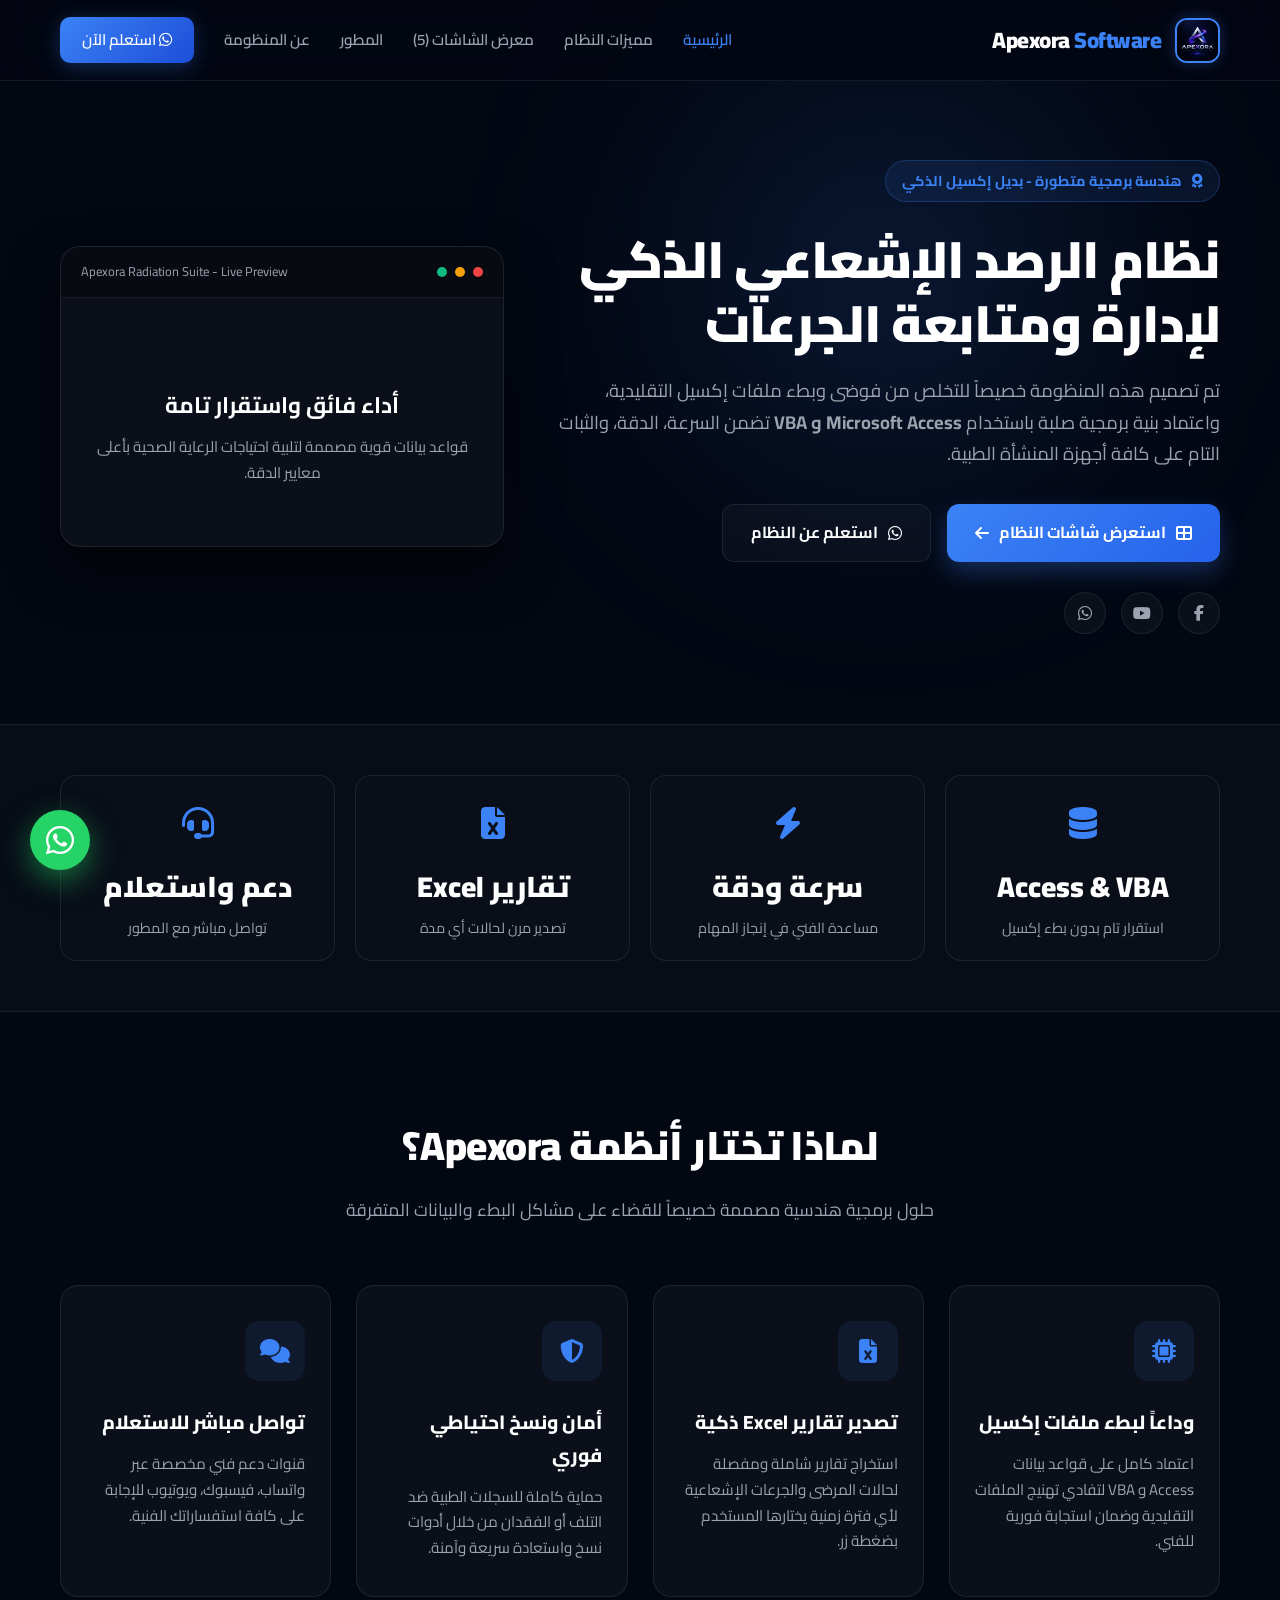
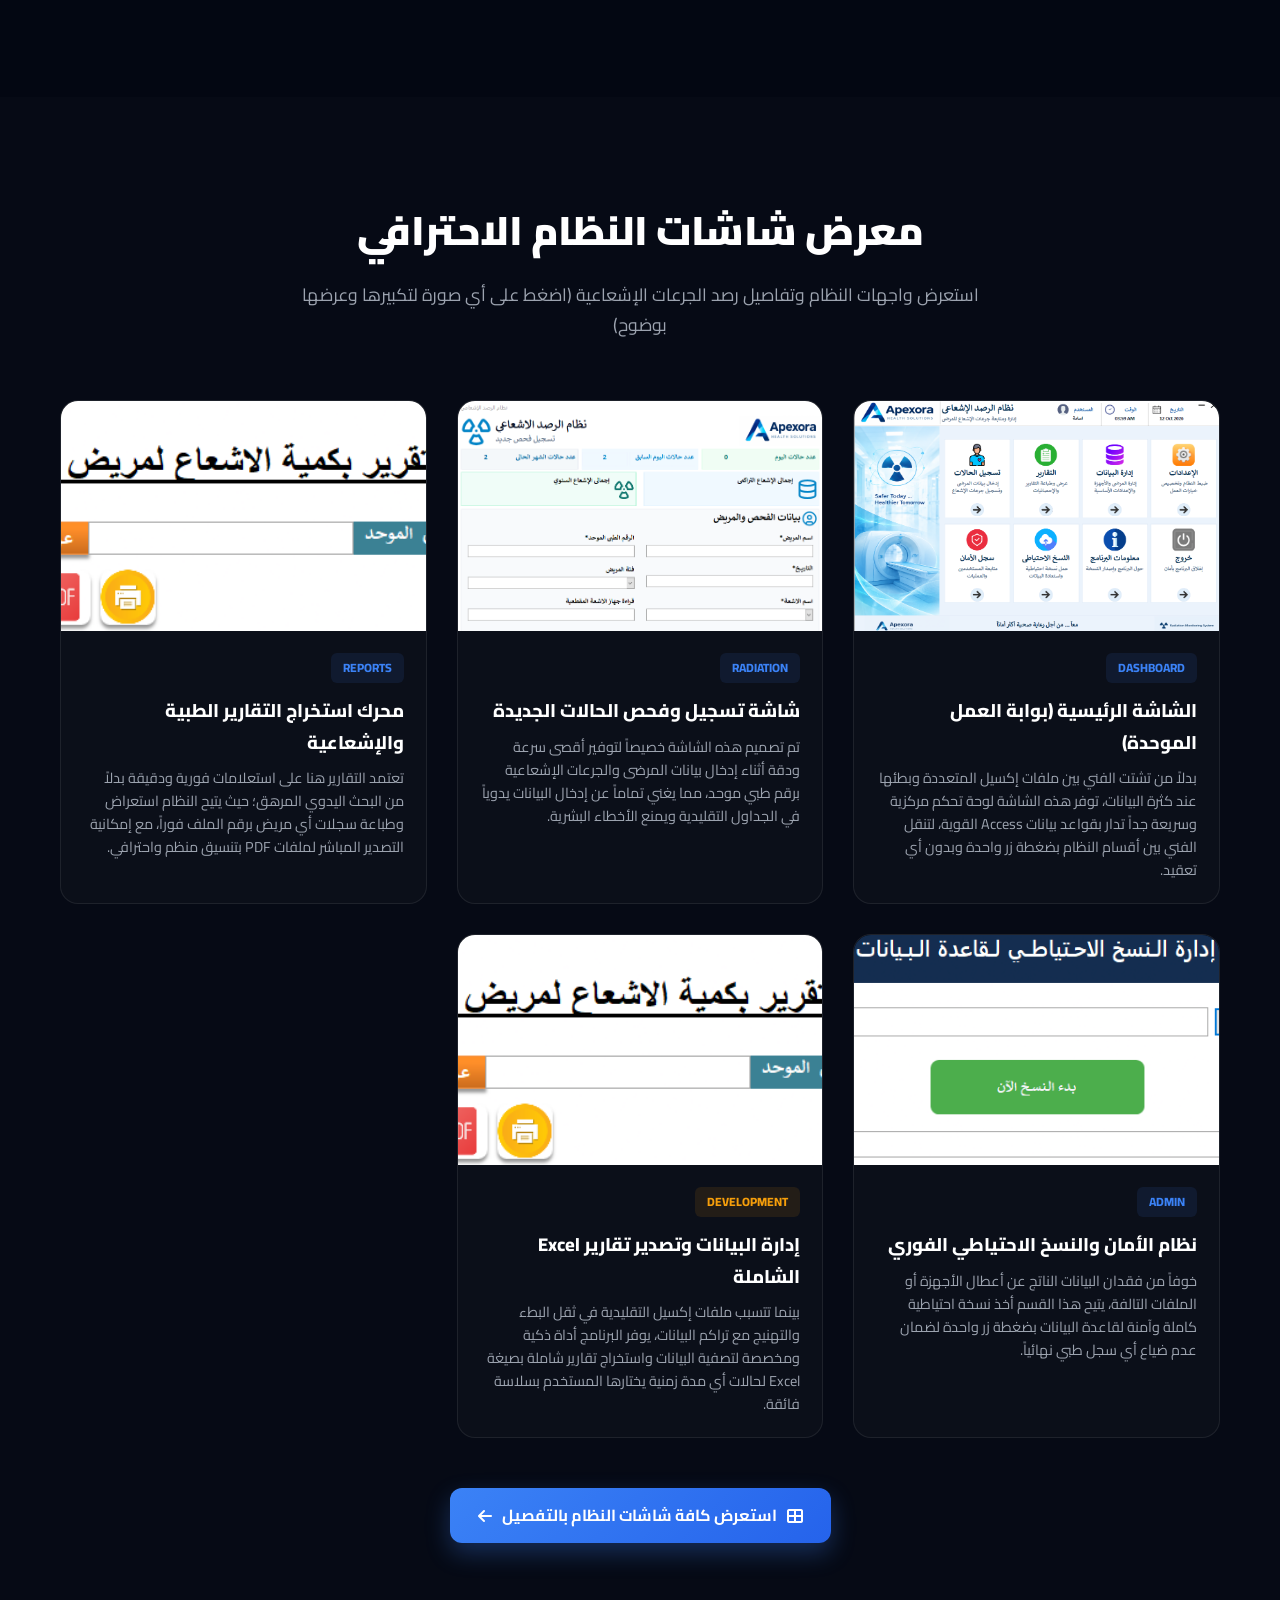
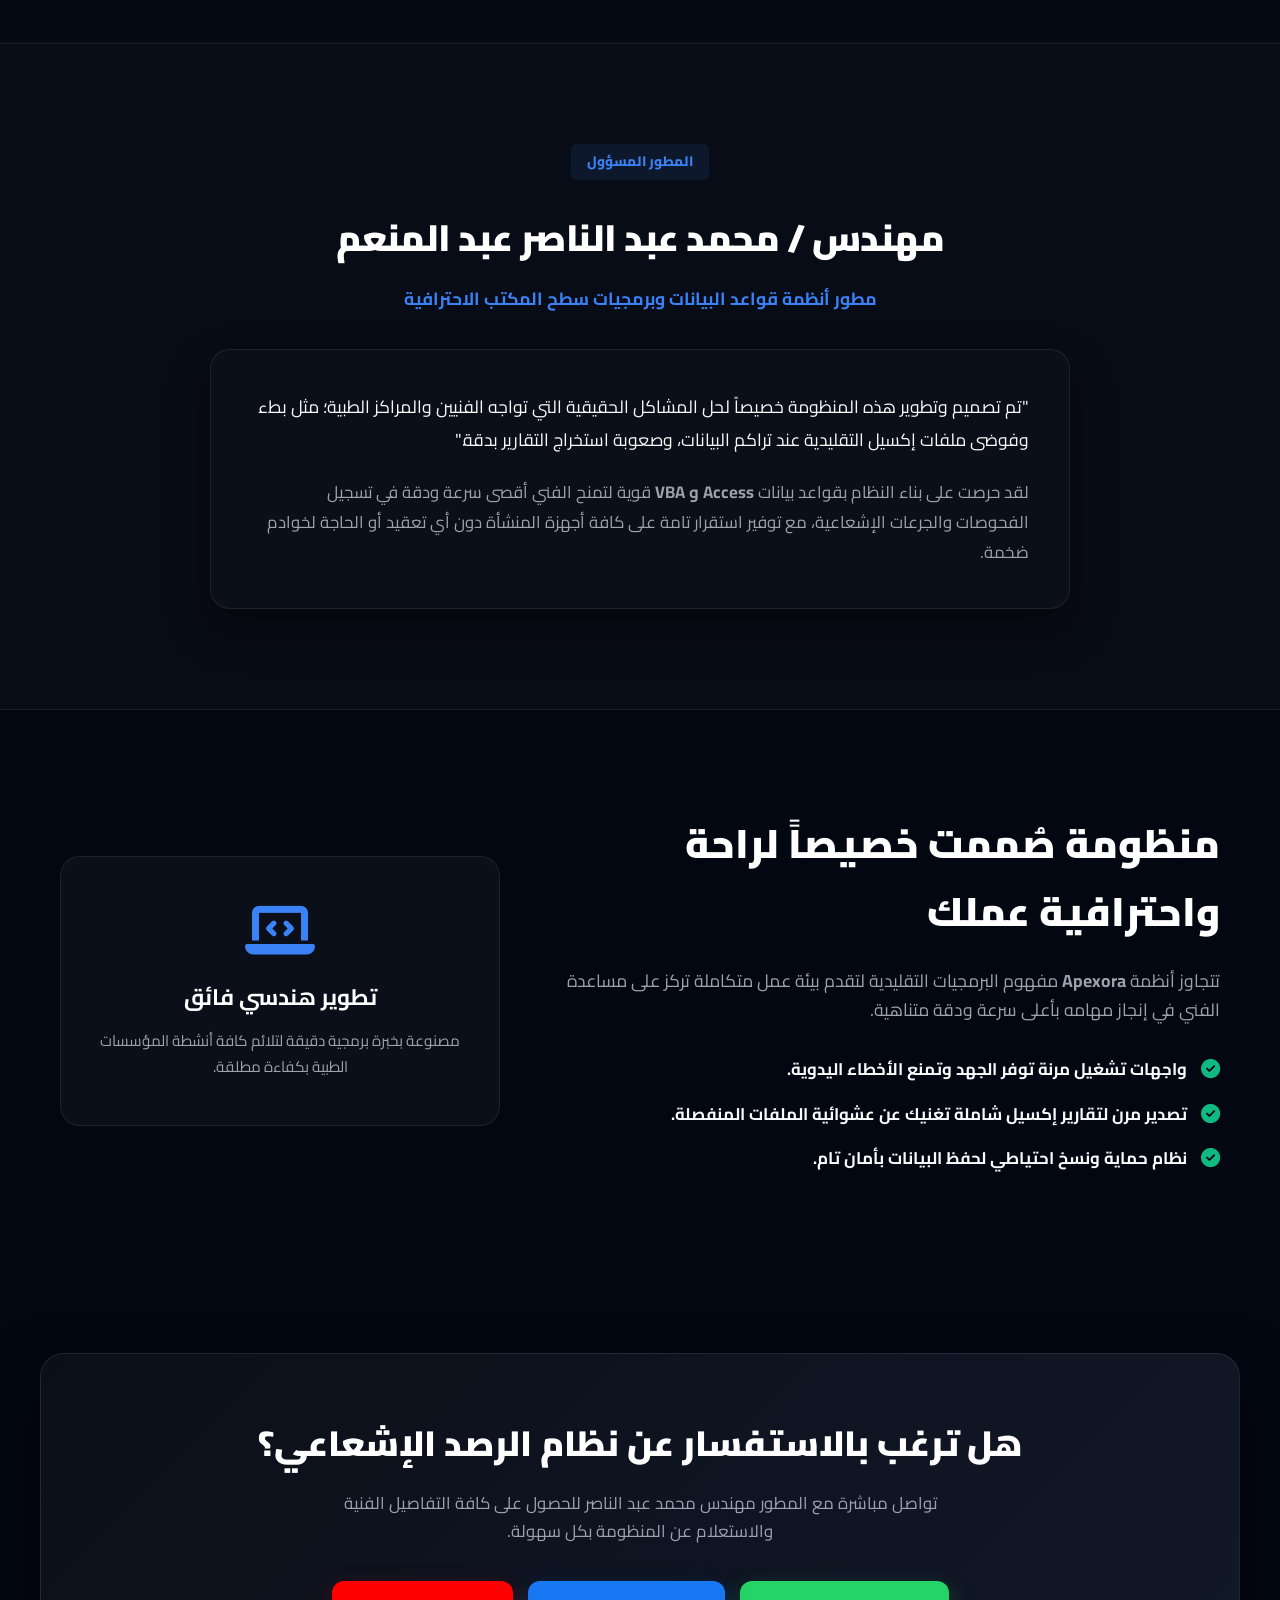
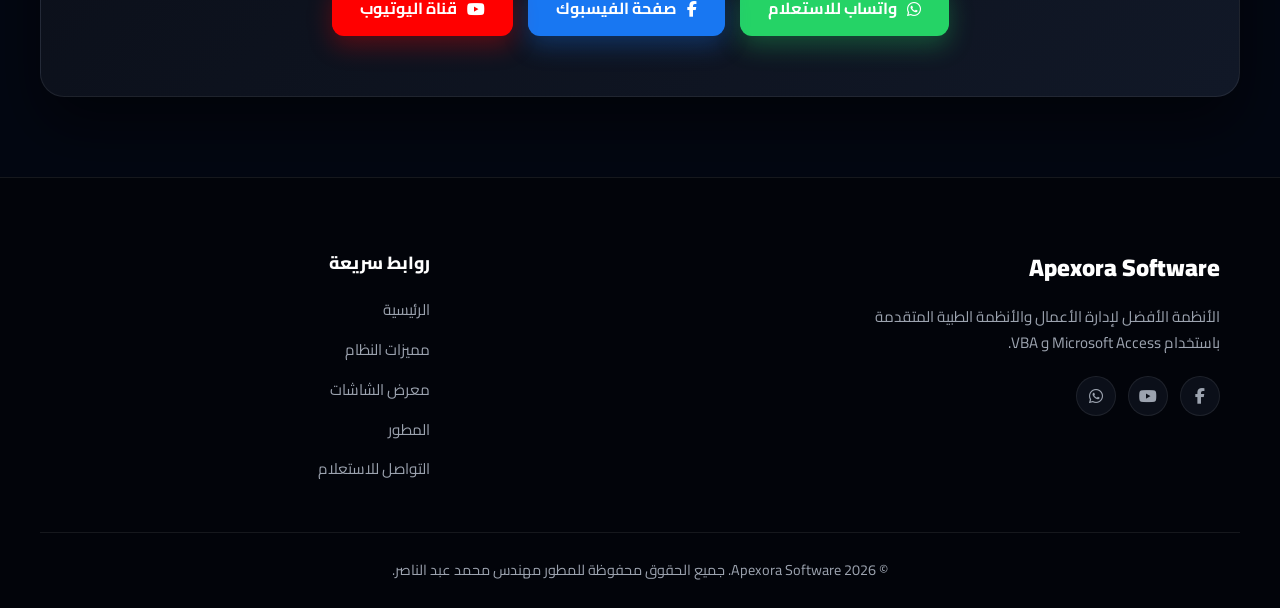
==== commit 923d4784: "Update index.html" ====
--- a/index.html
+++ b/index.html
@@ -25,6 +25,7 @@
                 <a href="index.html" class="active">الرئيسية</a>
                 <a href="#features">مميزات النظام</a>
                 <a href="screenshots.html">معرض الشاشات (<span id="totalCount">5</span>)</a>
+                <a href="#developer">المطور</a>
                 <a href="#about">عن المنظومة</a>
                 <a href="#" class="btn-cta-nav whatsapp-link"><i class="fab fa-whatsapp"></i> استعلم الآن</a>
             </nav>
@@ -50,6 +51,7 @@
             <a href="index.html" class="active"><i class="fas fa-home"></i> الرئيسية</a>
             <a href="#features"><i class="fas fa-star"></i> مميزات النظام</a>
             <a href="screenshots.html"><i class="fas fa-images"></i> معرض الشاشات (5)</a>
+            <a href="#developer"><i class="fas fa-user-shield"></i> المطور</a>
             <a href="#about"><i class="fas fa-info-circle"></i> عن المنظومة</a>
             <a href="#" class="whatsapp-link mobile-cta-btn"><i class="fab fa-whatsapp"></i> تواصل للاستعلام فقط</a>
         </div>
@@ -63,10 +65,10 @@
         <div class="container hero-content-grid">
             <div class="hero-text-side">
                 <div class="hero-badge">
-                    <i class="fas fa-award"></i> الإصدار الاحترافي 2026 - هندسة برمجية متطورة
+                    <i class="fas fa-award"></i> هندسة برمجية متطورة - بديل إكسيل الذكي
                 </div>
                 <h1>نظام الرصد الإشعاعي الذكي لإدارة ومتابعة الجرعات</h1>
-                <p>منظومة برمجية متكاملة مصممة باحترافية فائقة باستخدام <strong>Microsoft Access و VBA</strong> لضمان التشغيل الفوري، الثبات العالي، والأمان المطلق عبر كافة أجهزة المؤسسة أو المركز الطبي.</p>
+                <p>تم تصميم هذه المنظومة خصيصاً للتخلص من فوضى وبطء ملفات إكسيل التقليدية، واعتماد بنية برمجية صلبة باستخدام <strong>Microsoft Access و VBA</strong> تضمن السرعة، الدقة، والثبات التام على كافة أجهزة المنشأة الطبية.</p>
                 
                 <div class="hero-buttons">
                     <a href="screenshots.html" class="btn btn-primary">
@@ -109,22 +111,22 @@
             <div class="stat-box">
                 <div class="stat-icon"><i class="fas fa-database"></i></div>
                 <h3>Access & VBA</h3>
-                <p>بنية برمجية صلبة ومستقرة</p>
+                <p>استقرار تام بدون بطء إكسيل</p>
             </div>
             <div class="stat-box">
-                <div class="stat-icon"><i class="fas fa-laptop"></i></div>
-                <h3>شامل الأجهزة</h3>
-                <p>توافق تام مع أجهزة المنشأة</p>
+                <div class="stat-icon"><i class="fas fa-bolt"></i></div>
+                <h3>سرعة ودقة</h3>
+                <p>مساعدة الفني في إنجاز المهام</p>
             </div>
             <div class="stat-box">
                 <div class="stat-icon"><i class="fas fa-file-excel"></i></div>
                 <h3>تقارير Excel</h3>
-                <p>تصدير تقارير الحالات لأي مدة</p>
+                <p>تصدير مرن لحالات أي مدة</p>
             </div>
             <div class="stat-box">
                 <div class="stat-icon"><i class="fas fa-headset"></i></div>
                 <h3>دعم واستعلام</h3>
-                <p>تواصل دائم ومباشر مع المطور</p>
+                <p>تواصل مباشر مع المطور</p>
             </div>
         </div>
     </section>
@@ -134,29 +136,29 @@
         <div class="container">
             <div class="section-title">
                 <h2>لماذا تختار أنظمة Apexora؟</h2>
-                <p>مميزات هندسية وبرمجية تجعل من إدارة منشأتك تجربة سلسة، آمنة، واحترافية</p>
+                <p>حلول برمجية هندسية مصممة خصيصاً للقضاء على مشاكل البطء والبيانات المتفرقة</p>
             </div>
 
             <div class="features-grid">
                 <div class="feature-card">
                     <div class="icon-box"><i class="fas fa-microchip"></i></div>
-                    <h3>هندسة قوية بـ Access و VBA</h3>
-                    <p>اعتماد كامل على تقنيات مايكروسفت المتقدمة لضمان الاستجابة الفورية والاعتمادية دون الحاجة لخوادم معقدة.</p>
+                    <h3>وداعاً لبطء ملفات إكسيل</h3>
+                    <p>اعتماد كامل على قواعد بيانات Access و VBA لتفادي تهنيج الملفات التقليدية وضمان استجابة فورية للفني.</p>
                 </div>
                 <div class="feature-card">
                     <div class="icon-box"><i class="fas fa-file-excel"></i></div>
-                    <h3>تقارير Excel متقدمة (قريباً)</h3>
-                    <p>إمكانية فلترة واستخراج تقارير دقيقة وشاملة لحالات المرضى والجرعات الإشعاعية لأي فترة زمنية يحددها المستخدم.</p>
+                    <h3>تصدير تقارير Excel ذكية</h3>
+                    <p>استخراج تقارير شاملة ومفصلة لحالات المرضى والجرعات الإشعاعية لأي فترة زمنية يختارها المستخدم بضغطة زر.</p>
                 </div>
                 <div class="feature-card">
                     <div class="icon-box"><i class="fas fa-shield-alt"></i></div>
                     <h3>أمان ونسخ احتياطي فوري</h3>
-                    <p>أدوات متطورة لحفظ وسحب النسخ الاحتياطية بضغطة زر لضمان حماية السجلات الطبية تماماً من أي فقدان.</p>
+                    <p>حماية كاملة للسجلات الطبية ضد التلف أو الفقدان من خلال أدوات نسخ واستعادة سريعة وآمنة.</p>
                 </div>
                 <div class="feature-card">
                     <div class="icon-box"><i class="fas fa-comments"></i></div>
-                    <h3>قنوات استعلام مخصصة</h3>
-                    <p>دعم فني وتواصل مباشر عبر واتساب، فيسبوك، ويوتيوب للإجابة على كافة الاستفسارات الفنية.</p>
+                    <h3>تواصل مباشر للاستعلام</h3>
+                    <p>قنوات دعم فني مخصصة عبر واتساب، فيسبوك، ويوتيوب للإجابة على كافة استفساراتك الفنية.</p>
                 </div>
             </div>
         </div>
@@ -182,16 +184,35 @@
         </div>
     </section>
 
+    <!-- Developer Bio Section -->
+    <section id="developer" class="developer-section" style="padding: 100px 0; background: rgba(11, 15, 25, 0.7); border-top: 1px solid var(--border-color); border-bottom: 1px solid var(--border-color);">
+        <div class="container" style="max-width: 900px; text-align: center;">
+            <div class="section-title" style="margin-bottom: 35px;">
+                <span class="tag-category" style="font-size: 0.85rem; padding: 6px 16px;">المطور المسؤول</span>
+                <h2 style="margin-top: 15px; font-size: 2.3rem; color: #fff; font-weight: 900;">مهندس / محمد عبد الناصر عبد المنعم</h2>
+                <p style="color: var(--accent-color); font-weight: 700; margin-top: 8px; font-size: 1.1rem;">مطور أنظمة قواعد البيانات وبرمجيات سطح المكتب الاحترافية</p>
+            </div>
+            <div style="background: var(--card-bg); border: 1px solid var(--border-color); padding: 40px; border-radius: 20px; box-shadow: 0 20px 40px rgba(0,0,0,0.4); text-align: right;">
+                <p style="color: var(--text-color); font-size: 1.1rem; line-height: 1.9; margin-bottom: 20px;">
+                    "تم تصميم وتطوير هذه المنظومة خصيصاً لحل المشاكل الحقيقية التي تواجه الفنيين والمراكز الطبية؛ مثل بطء وفوضى ملفات إكسيل التقليدية عند تراكم البيانات، وصعوبة استخراج التقارير بدقة."
+                </p>
+                <p style="color: var(--text-muted); font-size: 1.05rem; line-height: 1.8;">
+                    لقد حرصت على بناء النظام بقواعد بيانات <strong>Access و VBA</strong> قوية لتمنح الفني أقصى سرعة ودقة في تسجيل الفحوصات والجرعات الإشعاعية، مع توفير استقرار تامة على كافة أجهزة المنشأة دون أي تعقيد أو الحاجة لخوادم ضخمة.
+                </p>
+            </div>
+        </div>
+    </section>
+
     <!-- About System Section -->
     <section id="about" class="about-section">
         <div class="container about-container">
             <div class="about-text">
                 <h2>منظومة صُممت خصيصاً لراحة واحترافية عملك</h2>
-                <p>تم تصميم أنظمة <strong>Apexora</strong> خصيصاً لتناسب مراكز الرصد الإشعاعي والمؤسسات. نعتمد على بنية برمجية تضمن استقرار العمل، سرعة إدخال بيانات المرضى، ومتابعة سجلات الجرعات لحظة بلحظة.</p>
+                <p>تتجاوز أنظمة <strong>Apexora</strong> مفهوم البرمجيات التقليدية لتقدم بيئة عمل متكاملة تركز على مساعدة الفني في إنجاز مهامه بأعلى سرعة ودقة متناهية.</p>
                 <ul class="about-list">
-                    <li><i class="fas fa-check-circle"></i> واجهات مستخدم مريحة للعين، دقيقة، ومدروسة بعناية فائقة.</li>
-                    <li><i class="fas fa-check-circle"></i> دعم كامل لتصدير التقارير والإحصائيات بصيغة Excel لأي مدة.</li>
-                    <li><i class="fas fa-check-circle"></i> حماية صارمة ونسخ احتياطي دوري لحفظ سلامة قواعد البيانات.</li>
+                    <li><i class="fas fa-check-circle"></i> واجهات تشغيل مرنة توفر الجهد وتمنع الأخطاء اليدوية.</li>
+                    <li><i class="fas fa-check-circle"></i> تصدير مرن لتقارير إكسيل شاملة تغنيك عن عشوائية الملفات المنفصلة.</li>
+                    <li><i class="fas fa-check-circle"></i> نظام حماية ونسخ احتياطي لحفظ البيانات بأمان تام.</li>
                 </ul>
             </div>
             <div class="about-card-box">
@@ -208,7 +229,7 @@
     <section id="contact" class="contact-section">
         <div class="container contact-box">
             <h2>هل ترغب بالاستفسار عن نظام الرصد الإشعاعي؟</h2>
-            <p>تواصل مباشرة مع المطور للحصول على كافة التفاصيل الفنية والاستعلام عن المنظومة بكل سهولة.</p>
+            <p>تواصل مباشرة مع المطور مهندس محمد عبد الناصر للحصول على كافة التفاصيل الفنية والاستعلام عن المنظومة بكل سهولة.</p>
             
             <div class="contact-social-buttons">
                 <a href="#" class="btn btn-whatsapp whatsapp-link">
@@ -255,11 +276,12 @@
                 <a href="index.html">الرئيسية</a>
                 <a href="#features">مميزات النظام</a>
                 <a href="screenshots.html">معرض الشاشات</a>
+                <a href="#developer">المطور</a>
                 <a href="#contact">التواصل للاستعلام</a>
             </div>
         </div>
         <div class="footer-bottom">
-            <p>&copy; 2026 Apexora Software. جميع الحقوق محفوظة للمطور محمد.</p>
+            <p>&copy; 2026 Apexora Software. جميع الحقوق محفوظة للمطور مهندس محمد عبد الناصر.</p>
         </div>
     </footer>
 
@@ -327,7 +349,7 @@
             window.openLightbox = function(imgSrc, captionText) {
                 if(lightbox && lightboxImg) {
                     lightboxImg.src = imgSrc;
-                    lightboxCaption.textContent = captionText || "شاشة من النظام";
+                    lightboxCaption.textContent = captionTest || "شاشة من النظام";
                     lightbox.classList.add('active');
                     document.body.style.overflow = 'hidden';
                 }
--- a/style.css
+++ b/style.css
@@ -1,507 +1,640 @@
-/* --- Apexora Enterprise Suite - Main CSS Stylesheet --- */
-:root {
-    --bg-color: #0b0f19;
-    --card-bg: #111827;
-    --card-hover: #1f2937;
-    --text-color: #f3f4f6;
-    --text-muted: #9ca3af;
-    --accent-color: #3b82f6;
-    --accent-hover: #2563eb;
-    --border-color: #1f2937;
-    --transition: all 0.3s ease;
-}
-
-* {
-    margin: 0;
-    padding: 0;
-    box-sizing: border-box;
-    font-family: 'Cairo', sans-serif;
-}
-
-body {
-    background-color: var(--bg-color);
-    color: var(--text-color);
-    line-height: 1.6;
-    overflow-x: hidden;
-}
-
-a {
-    text-decoration: none;
-    color: inherit;
-}
-
-ul {
-    list-style: none;
-}
-
-.container {
-    max-width: 1200px;
-    margin: 0 auto;
-    padding: 0 20px;
-}
-
-/* --- Header & Navigation --- */
-.main-header {
-    background: rgba(11, 15, 25, 0.95);
-    backdrop-filter: blur(10px);
-    border-bottom: 1px solid var(--border-color);
-    position: fixed;
-    top: 0;
-    left: 0;
-    width: 100%;
-    z-index: 1000;
-}
-
-.nav-container {
-    display: flex;
-    justify-content: space-between;
-    align-items: center;
-    height: 75px;
-}
-
-.logo-box {
-    display: flex;
-    align-items: center;
-    gap: 12px;
-}
-
-.logo-img {
-    width: 42px;
-    height: 42px;
-    border-radius: 10px;
-    object-fit: cover;
-    border: 2px solid var(--accent-color);
-}
-
-.brand-title {
-    font-size: 1.3rem;
-    font-weight: 800;
-    color: #fff;
-}
-
-.highlight {
-    color: var(--accent-color);
-}
-
-.nav-links {
-    display: flex;
-    align-items: center;
-    gap: 25px;
-}
-
-.nav-links a {
-    color: var(--text-muted);
-    font-weight: 600;
-    font-size: 0.95rem;
-    transition: var(--transition);
-}
-
-.nav-links a:hover, .nav-links a.active {
-    color: var(--accent-color);
-}
-
-.btn-cta-nav {
-    background: var(--accent-color);
-    color: #fff !important;
-    padding: 8px 18px;
-    border-radius: 8px;
-    transition: var(--transition);
-}
-
-.menu-toggle {
-    display: none;
-    font-size: 1.5rem;
-    color: #fff;
-    cursor: pointer;
-}
-
-/* --- Mobile Drawer Sidebar --- */
-.mobile-drawer {
-    position: fixed;
-    top: 0;
-    right: -300px;
-    width: 280px;
-    height: 100vh;
-    background: var(--card-bg);
-    border-left: 1px solid var(--border-color);
-    z-index: 2000;
-    transition: right 0.4s cubic-bezier(0.4, 0, 0.2, 1);
-    display: flex;
-    flex-direction: column;
-}
-
-.mobile-drawer.open {
-    right: 0;
-}
-
-.drawer-header {
-    display: flex;
-    justify-content: space-between;
-    align-items: center;
-    padding: 20px;
-    border-bottom: 1px solid var(--border-color);
-}
-
-.close-drawer {
-    font-size: 1.3rem;
-    color: var(--text-muted);
-    cursor: pointer;
-}
-
-.drawer-links {
-    padding: 20px;
-    display: flex;
-    flex-direction: column;
-    gap: 15px;
-}
-
-.drawer-links a {
-    color: var(--text-color);
-    font-size: 1.05rem;
-    font-weight: 600;
-    padding: 10px 15px;
-    border-radius: 8px;
-    display: flex;
-    align-items: center;
-    gap: 12px;
-}
-
-.drawer-links a i {
-    color: var(--accent-color);
-    width: 20px;
-}
-
-.mobile-cta-btn {
-    background: #25d366 !important;
-    color: #fff !important;
-    justify-content: center !important;
-}
-
-.drawer-overlay {
-    position: fixed;
-    top: 0;
-    left: 0;
-    width: 100vw;
-    height: 100vh;
-    background: rgba(0, 0, 0, 0.6);
-    backdrop-filter: blur(4px);
-    z-index: 1500;
-    opacity: 0;
-    visibility: hidden;
-    transition: var(--transition);
-}
-
-.drawer-overlay.active {
-    opacity: 1;
-    visibility: visible;
-}
-
-/* --- Hero Section --- */
-.hero-section {
-    position: relative;
-    padding: 140px 0 60px;
-    overflow: hidden;
-}
-
-.hero-content-grid {
-    display: grid;
-    grid-template-columns: 1fr 1fr;
-    gap: 40px;
-    align-items: center;
-}
-
-.hero-badge {
-    display: inline-flex;
-    align-items: center;
-    gap: 8px;
-    background: rgba(59, 130, 246, 0.1);
-    color: var(--accent-color);
-    padding: 6px 14px;
-    border-radius: 30px;
-    font-size: 0.85rem;
-    font-weight: 700;
-    margin-bottom: 15px;
-}
-
-.hero-text-side h1 {
-    font-size: 2.4rem;
-    font-weight: 900;
-    line-height: 1.3;
-    margin-bottom: 15px;
-    color: #fff;
-}
-
-.hero-text-side p {
-    color: var(--text-muted);
-    font-size: 1rem;
-    margin-bottom: 25px;
-}
-
-.hero-buttons {
-    display: flex;
-    gap: 12px;
-    margin-bottom: 20px;
-    flex-wrap: wrap;
-}
-
-.btn {
-    display: inline-flex;
-    align-items: center;
-    justify-content: center;
-    gap: 8px;
-    padding: 12px 20px;
-    border-radius: 10px;
-    font-weight: 700;
-    font-size: 0.95rem;
-    cursor: pointer;
-    border: none;
-    transition: var(--transition);
-}
-
-.btn-primary {
-    background: var(--accent-color);
-    color: #fff;
-}
-
-.btn-outline {
-    background: transparent;
-    color: var(--text-color);
-    border: 1px solid var(--border-color);
-}
-
-.hero-social-links {
-    display: flex;
-    gap: 12px;
-}
-
-.hero-social-links a {
-    width: 36px;
-    height: 36px;
-    border-radius: 50%;
-    background: var(--card-bg);
-    border: 1px solid var(--border-color);
-    display: flex;
-    align-items: center;
-    justify-content: center;
-    color: var(--text-muted);
-}
-
-/* Mockup Frame */
-.mockup-frame {
-    background: var(--card-bg);
-    border: 1px solid var(--border-color);
-    border-radius: 16px;
-    overflow: hidden;
-    box-shadow: 0 15px 30px rgba(0, 0, 0, 0.4);
-}
-
-.mockup-header {
-    background: rgba(0, 0, 0, 0.2);
-    padding: 10px 15px;
-    display: flex;
-    align-items: center;
-    gap: 6px;
-    border-bottom: 1px solid var(--border-color);
-}
-
-.dot { width: 9px; height: 9px; border-radius: 50%; }
-.dot.red { background: #ef4444; }
-.dot.yellow { background: #f59e0b; }
-.dot.green { background: #10b981; }
-
-.mockup-title {
-    margin-right: auto;
-    font-size: 0.75rem;
-    color: var(--text-muted);
-}
-
-.mockup-body {
-    padding: 35px 20px;
-    text-align: center;
-}
-
-.mockup-main-icon {
-    font-size: 3.5rem;
-    color: var(--accent-color);
-    margin-bottom: 12px;
-}
-
-.mockup-body h3 { font-size: 1.2rem; margin-bottom: 8px; color: #fff; }
-.mockup-body p { color: var(--text-muted); font-size: 0.9rem; }
-
-/* --- Stats Section --- */
-.stats-section {
-    padding: 30px 0;
-    border-top: 1px solid var(--border-color);
-    border-bottom: 1px solid var(--border-color);
-    background: rgba(17, 24, 39, 0.5);
-}
-
-.stats-grid {
-    display: grid;
-    grid-template-columns: repeat(4, 1fr);
-    gap: 15px;
-}
-
-.stat-box { text-align: center; padding: 15px; }
-.stat-icon { font-size: 1.5rem; color: var(--accent-color); margin-bottom: 8px; }
-.stat-box h3 { font-size: 1.5rem; font-weight: 900; color: #fff; margin-bottom: 4px; }
-.stat-box p { color: var(--text-muted); font-size: 0.85rem; }
-
-/* --- Features Section --- */
-.features-section { padding: 70px 0; }
-.section-title { text-align: center; max-width: 700px; margin: 0 auto 40px; padding: 0 15px; }
-.section-title h2 { font-size: 2rem; font-weight: 800; margin-bottom: 10px; color: #fff; }
-.section-title p { color: var(--text-muted); font-size: 1rem; }
-
-.features-grid {
-    display: grid;
-    grid-template-columns: repeat(4, 1fr);
-    gap: 20px;
-}
-
-.feature-card {
-    background: var(--card-bg);
-    border: 1px solid var(--border-color);
-    border-radius: 12px;
-    padding: 25px 15px;
-}
-
-.icon-box {
-    width: 45px; height: 45px; border-radius: 10px;
-    background: rgba(59, 130, 246, 0.1); color: var(--accent-color);
-    display: flex; align-items: center; justify-content: center;
-    font-size: 1.2rem; margin-bottom: 15px;
-}
-
-.feature-card h3 { font-size: 1.05rem; font-weight: 700; margin-bottom: 8px; color: #fff; }
-.feature-card p { color: var(--text-muted); font-size: 0.88rem; }
-
-/* --- Live Preview Showcase --- */
-.preview-showcase { padding: 70px 0; background: rgba(17, 24, 39, 0.3); }
-
-.home-preview-grid {
-    display: grid;
-    grid-template-columns: repeat(3, 1fr);
-    gap: 20px;
-}
-
-.screenshot-card {
-    background: var(--card-bg);
-    border: 1px solid var(--border-color);
-    border-radius: 12px;
-    overflow: hidden;
-}
-
-.screenshot-card .img-wrapper img {
-    width: 100%;
-    height: 190px;
-    object-fit: cover;
-    object-position: top;
-    display: block;
-    background: #000;
-}
-
-.screenshot-info { padding: 15px; }
-.tag-category {
-    font-size: 0.7rem; font-weight: 700; color: var(--accent-color);
-    background: rgba(59, 130, 246, 0.1); padding: 3px 8px; border-radius: 4px;
-    display: inline-block; margin-bottom: 8px;
-}
-.screenshot-card.development .tag-category { color: #f59e0b; background: rgba(245, 158, 11, 0.1); }
-.screenshot-info h3 { font-size: 1rem; font-weight: 700; margin-bottom: 5px; color: #fff; }
-.screenshot-info p { color: var(--text-muted); font-size: 0.82rem; }
-
-/* --- About & Contact --- */
-.about-section { padding: 70px 0; }
-.about-container { display: grid; grid-template-columns: 1.2fr 0.8fr; gap: 40px; align-items: center; }
-.about-text h2 { font-size: 2rem; font-weight: 800; margin-bottom: 15px; color: #fff; }
-.about-text p { color: var(--text-muted); font-size: 1rem; margin-bottom: 20px; }
-.about-list { display: flex; flex-direction: column; gap: 12px; }
-.about-list li { display: flex; align-items: center; gap: 10px; font-weight: 600; font-size: 0.95rem; }
-.about-list li i { color: #10b981; }
-
-.highlight-box {
-    background: var(--card-bg); border: 1px solid var(--border-color);
-    border-radius: 16px; padding: 30px 20px; text-align: center;
-}
-.highlight-box i { font-size: 2.5rem; color: var(--accent-color); margin-bottom: 15px; }
-.highlight-box h3 { font-size: 1.2rem; margin-bottom: 8px; color: #fff; }
-.highlight-box p { color: var(--text-muted); font-size: 0.9rem; }
-
-.contact-section { padding: 60px 0; }
-.contact-box {
-    background: linear-gradient(135deg, #111827 0%, #1f2937 100%);
-    border: 1px solid var(--border-color); border-radius: 16px; padding: 40px 20px; text-align: center;
-}
-.contact-box h2 { font-size: 1.8rem; font-weight: 800; margin-bottom: 10px; color: #fff; }
-.contact-box p { color: var(--text-muted); font-size: 0.95rem; margin-bottom: 25px; }
-.contact-social-buttons { display: flex; justify-content: center; gap: 10px; flex-wrap: wrap; }
-
-.btn-whatsapp { background: #25d366; color: #fff; }
-.btn-facebook { background: #1877f2; color: #fff; }
-.btn-youtube { background: #ff0000; color: #fff; }
-
-.floating-whatsapp {
-    position: fixed; bottom: 20px; left: 20px; background: #25d366; color: #fff;
-    width: 50px; height: 50px; border-radius: 50%; display: flex; align-items: center;
-    justify-content: center; font-size: 1.6rem; box-shadow: 0 5px 15px rgba(37, 211, 102, 0.4); z-index: 999;
-}
-
-.main-footer { background: #07090f; border-top: 1px solid var(--border-color); padding: 40px 0 0; }
-.footer-content { display: grid; grid-template-columns: 2fr 1fr; gap: 30px; padding-bottom: 30px; border-bottom: 1px solid var(--border-color); }
-.footer-info h3 { font-size: 1.2rem; font-weight: 800; color: #fff; margin-bottom: 10px; }
-.footer-info p { color: var(--text-muted); font-size: 0.9rem; margin-bottom: 15px; }
-.footer-social { display: flex; gap: 10px; }
-.footer-social a { width: 32px; height: 32px; border-radius: 50%; background: var(--card-bg); border: 1px solid var(--border-color); display: flex; align-items: center; justify-content: center; color: var(--text-muted); }
-.footer-links { display: flex; flex-direction: column; gap: 10px; }
-.footer-links h4 { color: #fff; font-size: 1rem; margin-bottom: 5px; }
-.footer-links a { color: var(--text-muted); font-size: 0.9rem; }
-.footer-bottom { text-align: center; padding: 15px 0; color: var(--text-muted); font-size: 0.85rem; }
-
-/* --- Lightbox Modal --- */
-.img-wrapper { position: relative; cursor: pointer; }
-.zoom-overlay-icon {
-    position: absolute; top: 0; left: 0; width: 100%; height: 100%;
-    background: rgba(11, 15, 25, 0.4); display: flex; align-items: center;
-    justify-content: center; color: #fff; font-size: 1.4rem; opacity: 0; transition: var(--transition);
-}
-.img-wrapper:hover .zoom-overlay-icon { opacity: 1; }
-
-.image-lightbox-modal {
-    position: fixed; top: 0; left: 0; width: 100vw; height: 100vh;
-    background: rgba(5, 7, 12, 0.92); backdrop-filter: blur(10px); z-index: 2000;
-    display: flex; align-items: center; justify-content: center; opacity: 0; visibility: hidden; transition: var(--transition); padding: 15px;
-}
-.image-lightbox-modal.active { opacity: 1; visibility: visible; }
-.lightbox-content-wrapper { position: relative; max-width: 850px; width: 100%; background: var(--card-bg); border: 1px solid var(--border-color); border-radius: 14px; overflow: hidden; }
-.lightbox-close { position: absolute; top: 12px; left: 12px; background: rgba(239, 68, 68, 0.2); color: #ef4444; width: 35px; height: 35px; border-radius: 50%; display: flex; align-items: center; justify-content: center; cursor: pointer; z-index: 10; border: 1px solid rgba(239, 68, 68, 0.3); }
-#lightboxImg { width: 100%; max-height: 65vh; object-fit: contain; background: #000; display: block; }
-.lightbox-caption { padding: 15px; background: var(--card-bg); color: #fff; font-weight: 700; font-size: 1rem; border-top: 1px solid var(--border-color); text-align: center; }
-
-/* ==========================================
-   --- تحسينات الهواتف المحمولة (Mobile View) ---
-   ========================================== */
-@media (max-width: 900px) {
-    .hero-content-grid, .about-container, .footer-content {
-        grid-template-columns: 1fr;
-        gap: 30px;
-    }
-    .hero-text-side h1 {
-        font-size: 1.8rem;
-    }
-    .hero-section {
-        padding: 120px 0 40px;
-    }
-    .stats-grid {
-        grid-template-columns: repeat(2, 1fr);
-        gap: 10px;
-    }
-    .features-grid, .home-preview-grid {
-        grid-template-columns: 1fr;
-        gap: 15px;
-    }
-    .screenshot-card .img-wrapper img {
-        height: 220px;
-    }
-}
+/* --- Apexora Global World-Class Enterprise CSS --- */
+:root {
+    --bg-color: #030712;
+    --card-bg: #0b0f19;
+    --card-hover: #111827;
+    --text-color: #f9fafb;
+    --text-muted: #9ca3af;
+    --accent-color: #3b82f6;
+    --accent-glow: rgba(59, 130, 246, 0.3);
+    --border-color: rgba(255, 255, 255, 0.08);
+    --transition: all 0.35s cubic-bezier(0.4, 0, 0.2, 1);
+}
+
+* {
+    margin: 0;
+    padding: 0;
+    box-sizing: border-box;
+    font-family: 'Cairo', sans-serif;
+    -webkit-tap-highlight-color: transparent;
+}
+
+body {
+    background-color: var(--bg-color);
+    color: var(--text-color);
+    line-height: 1.7;
+    overflow-x: hidden;
+}
+
+a {
+    text-decoration: none;
+    color: inherit;
+}
+
+ul {
+    list-style: none;
+}
+
+.container {
+    max-width: 1200px;
+    margin: 0 auto;
+    padding: 0 20px;
+}
+
+/* --- Header & Navigation --- */
+.main-header {
+    background: rgba(3, 7, 18, 0.85);
+    backdrop-filter: blur(16px);
+    -webkit-backdrop-filter: blur(16px);
+    border-bottom: 1px solid var(--border-color);
+    position: fixed;
+    top: 0;
+    left: 0;
+    width: 100%;
+    z-index: 1000;
+}
+
+.nav-container {
+    display: flex;
+    justify-content: space-between;
+    align-items: center;
+    height: 80px;
+}
+
+.logo-box {
+    display: flex;
+    align-items: center;
+    gap: 14px;
+}
+
+.logo-img {
+    width: 45px;
+    height: 45px;
+    border-radius: 12px;
+    object-fit: cover;
+    border: 2px solid var(--accent-color);
+    box-shadow: 0 0 15px var(--accent-glow);
+}
+
+.brand-title {
+    font-size: 1.4rem;
+    font-weight: 900;
+    color: #fff;
+    letter-spacing: -0.5px;
+}
+
+.highlight {
+    color: var(--accent-color);
+}
+
+.nav-links {
+    display: flex;
+    align-items: center;
+    gap: 30px;
+}
+
+.nav-links a {
+    color: var(--text-muted);
+    font-weight: 600;
+    font-size: 0.95rem;
+    transition: var(--transition);
+}
+
+.nav-links a:hover, .nav-links a.active {
+    color: var(--accent-color);
+}
+
+.btn-cta-nav {
+    background: linear-gradient(135deg, #3b82f6 0%, #1d4ed8 100%);
+    color: #fff !important;
+    padding: 10px 22px;
+    border-radius: 10px;
+    box-shadow: 0 4px 20px var(--accent-glow);
+    transition: var(--transition);
+}
+
+.btn-cta-nav:hover {
+    transform: translateY(-2px);
+    box-shadow: 0 6px 25px rgba(59, 130, 246, 0.5);
+}
+
+.menu-toggle {
+    display: none;
+    font-size: 1.6rem;
+    color: #fff;
+    cursor: pointer;
+}
+
+/* --- Mobile Drawer Sidebar --- */
+.mobile-drawer {
+    position: fixed;
+    top: 0;
+    right: -100%;
+    width: 300px;
+    height: 100vh;
+    background: #080e1a;
+    border-left: 1px solid var(--border-color);
+    z-index: 2000;
+    transition: right 0.4s cubic-bezier(0.4, 0, 0.2, 1);
+    display: flex;
+    flex-direction: column;
+    box-shadow: -20px 0 50px rgba(0,0,0,0.8);
+}
+
+.mobile-drawer.open {
+    right: 0;
+}
+
+.drawer-header {
+    display: flex;
+    justify-content: space-between;
+    align-items: center;
+    padding: 24px;
+    border-bottom: 1px solid var(--border-color);
+}
+
+.close-drawer {
+    font-size: 1.4rem;
+    color: var(--text-muted);
+    cursor: pointer;
+}
+
+.drawer-links {
+    padding: 24px;
+    display: flex;
+    flex-direction: column;
+    gap: 12px;
+}
+
+.drawer-links a {
+    color: var(--text-color);
+    font-size: 1.1rem;
+    font-weight: 600;
+    padding: 12px 18px;
+    border-radius: 12px;
+    display: flex;
+    align-items: center;
+    gap: 15px;
+    transition: var(--transition);
+}
+
+.drawer-links a i {
+    color: var(--accent-color);
+    font-size: 1.2rem;
+}
+
+.drawer-links a:hover, .drawer-links a.active {
+    background: rgba(59, 130, 246, 0.12);
+    color: var(--accent-color);
+}
+
+.mobile-cta-btn {
+    background: #25d366 !important;
+    color: #fff !important;
+    justify-content: center !important;
+    margin-top: 15px;
+    box-shadow: 0 4px 20px rgba(37, 211, 102, 0.3);
+}
+
+.drawer-overlay {
+    position: fixed;
+    top: 0;
+    left: 0;
+    width: 100vw;
+    height: 100vh;
+    background: rgba(0, 0, 0, 0.7);
+    backdrop-filter: blur(8px);
+    z-index: 1500;
+    opacity: 0;
+    visibility: hidden;
+    transition: var(--transition);
+}
+
+.drawer-overlay.active {
+    opacity: 1;
+    visibility: visible;
+}
+
+/* --- Hero Section --- */
+.hero-section {
+    position: relative;
+    padding: 160px 0 90px;
+    overflow: hidden;
+}
+
+.hero-glow-1 {
+    position: absolute;
+    top: 10%;
+    right: 15%;
+    width: 400px;
+    height: 400px;
+    background: rgba(59, 130, 246, 0.15);
+    filter: blur(120px);
+    border-radius: 50%;
+    z-index: -1;
+}
+
+.hero-content-grid {
+    display: grid;
+    grid-template-columns: 1.2fr 0.8fr;
+    gap: 50px;
+    align-items: center;
+}
+
+.hero-badge {
+    display: inline-flex;
+    align-items: center;
+    gap: 10px;
+    background: rgba(59, 130, 246, 0.1);
+    color: var(--accent-color);
+    padding: 8px 16px;
+    border-radius: 30px;
+    font-size: 0.9rem;
+    font-weight: 700;
+    border: 1px solid rgba(59, 130, 246, 0.25);
+    margin-bottom: 25px;
+}
+
+.hero-text-side h1 {
+    font-size: 3.2rem;
+    font-weight: 900;
+    line-height: 1.25;
+    margin-bottom: 20px;
+    color: #fff;
+    letter-spacing: -1px;
+}
+
+.hero-text-side p {
+    color: var(--text-muted);
+    font-size: 1.15rem;
+    margin-bottom: 35px;
+}
+
+.hero-buttons {
+    display: flex;
+    gap: 16px;
+    margin-bottom: 30px;
+    flex-wrap: wrap;
+}
+
+.btn {
+    display: inline-flex;
+    align-items: center;
+    justify-content: center;
+    gap: 10px;
+    padding: 14px 28px;
+    border-radius: 12px;
+    font-weight: 700;
+    font-size: 1rem;
+    cursor: pointer;
+    border: none;
+    transition: var(--transition);
+}
+
+.btn-primary {
+    background: linear-gradient(135deg, #3b82f6 0%, #2563eb 100%);
+    color: #fff;
+    box-shadow: 0 10px 25px var(--accent-glow);
+}
+
+.btn-primary:hover {
+    transform: translateY(-3px);
+    box-shadow: 0 15px 30px rgba(59, 130, 246, 0.4);
+}
+
+.btn-outline {
+    background: rgba(255, 255, 255, 0.03);
+    color: var(--text-color);
+    border: 1px solid var(--border-color);
+}
+
+.btn-outline:hover {
+    background: rgba(59, 130, 246, 0.08);
+    border-color: var(--accent-color);
+    color: var(--accent-color);
+}
+
+.hero-social-links {
+    display: flex;
+    gap: 15px;
+}
+
+.hero-social-links a {
+    width: 42px;
+    height: 42px;
+    border-radius: 50%;
+    background: var(--card-bg);
+    border: 1px solid var(--border-color);
+    display: flex;
+    align-items: center;
+    justify-content: center;
+    color: var(--text-muted);
+    transition: var(--transition);
+}
+
+.hero-social-links a:hover {
+    background: var(--accent-color);
+    color: #fff;
+    border-color: var(--accent-color);
+    transform: translateY(-3px);
+}
+
+/* Mockup Frame */
+.mockup-frame {
+    background: var(--card-bg);
+    border: 1px solid var(--border-color);
+    border-radius: 20px;
+    overflow: hidden;
+    box-shadow: 0 25px 50px rgba(0, 0, 0, 0.6);
+}
+
+.mockup-header {
+    background: rgba(0, 0, 0, 0.3);
+    padding: 14px 20px;
+    display: flex;
+    align-items: center;
+    gap: 8px;
+    border-bottom: 1px solid var(--border-color);
+}
+
+.dot { width: 10px; height: 10px; border-radius: 50%; }
+.dot.red { background: #ef4444; }
+.dot.yellow { background: #f59e0b; }
+.dot.green { background: #10b981; }
+
+.mockup-title {
+    margin-right: auto;
+    font-size: 0.8rem;
+    color: var(--text-muted);
+}
+
+.mockup-body {
+    padding: 60px 30px;
+    text-align: center;
+    position: relative;
+}
+
+.mockup-main-icon {
+    font-size: 4.5rem;
+    color: var(--accent-color);
+    margin-bottom: 20px;
+    filter: drop-shadow(0 0 20px var(--accent-glow));
+}
+
+.mockup-body h3 { font-size: 1.4rem; margin-bottom: 10px; color: #fff; }
+.mockup-body p { color: var(--text-muted); font-size: 0.95rem; }
+
+/* --- Stats Section --- */
+.stats-section {
+    padding: 50px 0;
+    border-top: 1px solid var(--border-color);
+    border-bottom: 1px solid var(--border-color);
+    background: rgba(11, 15, 25, 0.6);
+}
+
+.stats-grid {
+    display: grid;
+    grid-template-columns: repeat(4, 1fr);
+    gap: 20px;
+}
+
+.stat-box {
+    text-align: center;
+    padding: 20px;
+    background: rgba(255, 255, 255, 0.01);
+    border: 1px solid var(--border-color);
+    border-radius: 16px;
+    transition: var(--transition);
+}
+
+.stat-box:hover {
+    border-color: var(--accent-color);
+    transform: translateY(-5px);
+}
+
+.stat-icon { font-size: 2rem; color: var(--accent-color); margin-bottom: 12px; }
+.stat-box h3 { font-size: 1.8rem; font-weight: 900; color: #fff; margin-bottom: 5px; }
+.stat-box p { color: var(--text-muted); font-size: 0.9rem; }
+
+/* --- Features Section --- */
+.features-section { padding: 100px 0; }
+.section-title { text-align: center; max-width: 750px; margin: 0 auto 60px; padding: 0 15px; }
+.section-title h2 { font-size: 2.5rem; font-weight: 900; margin-bottom: 15px; color: #fff; letter-spacing: -0.5px; }
+.section-title p { color: var(--text-muted); font-size: 1.1rem; }
+
+.features-grid {
+    display: grid;
+    grid-template-columns: repeat(4, 1fr);
+    gap: 25px;
+}
+
+.feature-card {
+    background: var(--card-bg);
+    border: 1px solid var(--border-color);
+    border-radius: 18px;
+    padding: 35px 25px;
+    transition: var(--transition);
+}
+
+.feature-card:hover {
+    transform: translateY(-8px);
+    border-color: var(--accent-color);
+    box-shadow: 0 20px 40px rgba(0, 0, 0, 0.5);
+}
+
+.icon-box {
+    width: 60px; height: 60px; border-radius: 14px;
+    background: rgba(59, 130, 246, 0.1); color: var(--accent-color);
+    display: flex; align-items: center; justify-content: center;
+    font-size: 1.5rem; margin-bottom: 25px;
+}
+
+.feature-card h3 { font-size: 1.2rem; font-weight: 800; margin-bottom: 12px; color: #fff; }
+.feature-card p { color: var(--text-muted); font-size: 0.95rem; }
+
+/* --- Live Preview Showcase --- */
+.preview-showcase { padding: 100px 0; background: rgba(11, 15, 25, 0.4); }
+
+.home-preview-grid {
+    display: grid;
+    grid-template-columns: repeat(3, 1fr);
+    gap: 30px;
+}
+
+.screenshot-card {
+    background: var(--card-bg);
+    border: 1px solid var(--border-color);
+    border-radius: 18px;
+    overflow: hidden;
+    transition: var(--transition);
+}
+
+.screenshot-card:hover {
+    transform: translateY(-8px);
+    border-color: var(--accent-color);
+    box-shadow: 0 20px 40px rgba(0, 0, 0, 0.6);
+}
+
+.screenshot-card .img-wrapper {
+    position: relative;
+    overflow: hidden;
+}
+
+.screenshot-card .img-wrapper img {
+    width: 100%;
+    height: 230px;
+    object-fit: cover;
+    object-position: top;
+    display: block;
+    background: #000;
+    transition: transform 0.5s ease;
+}
+
+.screenshot-card:hover .img-wrapper img {
+    transform: scale(1.05);
+}
+
+.screenshot-info { padding: 22px; }
+.tag-category {
+    font-size: 0.75rem; font-weight: 800; color: var(--accent-color);
+    background: rgba(59, 130, 246, 0.1); padding: 5px 12px; border-radius: 6px;
+    display: inline-block; margin-bottom: 12px;
+}
+.screenshot-card.development .tag-category { color: #f59e0b; background: rgba(245, 158, 11, 0.1); }
+.screenshot-info h3 { font-size: 1.15rem; font-weight: 800; margin-bottom: 8px; color: #fff; }
+.screenshot-info p { color: var(--text-muted); font-size: 0.9rem; line-height: 1.6; }
+
+/* --- About & Contact --- */
+.about-section { padding: 100px 0; }
+.about-container { display: grid; grid-template-columns: 1.2fr 0.8fr; gap: 60px; align-items: center; }
+.about-text h2 { font-size: 2.5rem; font-weight: 900; margin-bottom: 20px; color: #fff; }
+.about-text p { color: var(--text-muted); font-size: 1.1rem; margin-bottom: 30px; }
+.about-list { display: flex; flex-direction: column; gap: 16px; }
+.about-list li { display: flex; align-items: center; gap: 14px; font-weight: 700; font-size: 1.05rem; }
+.about-list li i { color: #10b981; font-size: 1.2rem; }
+
+.highlight-box {
+    background: var(--card-bg); border: 1px solid var(--border-color);
+    border-radius: 20px; padding: 45px 30px; text-align: center;
+}
+.highlight-box i { font-size: 3.5rem; color: var(--accent-color); margin-bottom: 20px; }
+.highlight-box h3 { font-size: 1.4rem; margin-bottom: 12px; color: #fff; }
+.highlight-box p { color: var(--text-muted); font-size: 0.95rem; }
+
+.contact-section { padding: 80px 0; }
+.contact-box {
+    background: linear-gradient(135deg, #0b0f19 0%, #111827 100%);
+    border: 1px solid var(--border-color); border-radius: 24px; padding: 60px 30px; text-align: center;
+    box-shadow: 0 30px 60px rgba(0,0,0,0.5);
+}
+.contact-box h2 { font-size: 2.2rem; font-weight: 900; margin-bottom: 15px; color: #fff; }
+.contact-box p { color: var(--text-muted); font-size: 1.05rem; margin-bottom: 35px; max-width: 600px; margin-left: auto; margin-right: auto; }
+.contact-social-buttons { display: flex; justify-content: center; gap: 15px; flex-wrap: wrap; }
+
+.btn-whatsapp { background: #25d366; color: #fff; box-shadow: 0 10px 25px rgba(37,211,102,0.3); }
+.btn-whatsapp:hover { background: #1ebd56; transform: translateY(-3px); }
+.btn-facebook { background: #1877f2; color: #fff; box-shadow: 0 10px 25px rgba(24,119,242,0.3); }
+.btn-facebook:hover { background: #1465d8; transform: translateY(-3px); }
+.btn-youtube { background: #ff0000; color: #fff; box-shadow: 0 10px 25px rgba(255,0,0,0.3); }
+.btn-youtube:hover { background: #e60000; transform: translateY(-3px); }
+
+.floating-whatsapp {
+    position: fixed; bottom: 30px; left: 30px; background: #25d366; color: #fff;
+    width: 60px; height: 60px; border-radius: 50%; display: flex; align-items: center;
+    justify-content: center; font-size: 2rem; box-shadow: 0 10px 30px rgba(37, 211, 102, 0.5); z-index: 999;
+    transition: var(--transition);
+}
+.floating-whatsapp:hover { transform: scale(1.1); }
+
+.main-footer { background: #02040a; border-top: 1px solid var(--border-color); padding: 70px 0 0; }
+.footer-content { display: grid; grid-template-columns: 2fr 1fr; gap: 50px; padding-bottom: 50px; border-bottom: 1px solid var(--border-color); }
+.footer-info h3 { font-size: 1.5rem; font-weight: 900; color: #fff; margin-bottom: 15px; }
+.footer-info p { color: var(--text-muted); font-size: 0.95rem; margin-bottom: 20px; max-width: 400px; }
+.footer-social { display: flex; gap: 12px; }
+.footer-social a { width: 40px; height: 40px; border-radius: 50%; background: var(--card-bg); border: 1px solid var(--border-color); display: flex; align-items: center; justify-content: center; color: var(--text-muted); transition: var(--transition); }
+.footer-social a:hover { background: var(--accent-color); color: #fff; transform: translateY(-3px); }
+.footer-links { display: flex; flex-direction: column; gap: 14px; }
+.footer-links h4 { color: #fff; font-size: 1.1rem; margin-bottom: 5px; font-weight: 800; }
+.footer-links a { color: var(--text-muted); font-size: 0.95rem; transition: var(--transition); }
+.footer-links a:hover { color: var(--accent-color); padding-right: 5px; }
+.footer-bottom { text-align: center; padding: 25px 0; color: var(--text-muted); font-size: 0.9rem; }
+
+/* --- Lightbox Modal --- */
+.img-wrapper { position: relative; cursor: pointer; }
+.zoom-overlay-icon {
+    position: absolute; top: 0; left: 0; width: 100%; height: 100%;
+    background: rgba(3, 7, 18, 0.6); display: flex; align-items: center;
+    justify-content: center; color: #fff; font-size: 1.8rem; opacity: 0; transition: var(--transition);
+}
+.img-wrapper:hover .zoom-overlay-icon { opacity: 1; }
+
+.image-lightbox-modal {
+    position: fixed; top: 0; left: 0; width: 100vw; height: 100vh;
+    background: rgba(2, 4, 10, 0.95); backdrop-filter: blur(15px); z-index: 2000;
+    display: flex; align-items: center; justify-content: center; opacity: 0; visibility: hidden; transition: var(--transition); padding: 20px;
+}
+.image-lightbox-modal.active { opacity: 1; visibility: visible; }
+.lightbox-content-wrapper { position: relative; max-width: 950px; width: 100%; background: var(--card-bg); border: 1px solid var(--border-color); border-radius: 20px; overflow: hidden; box-shadow: 0 30px 60px rgba(0,0,0,0.8); }
+.lightbox-close { position: absolute; top: 18px; left: 18px; background: rgba(239, 68, 68, 0.2); color: #ef4444; width: 42px; height: 42px; border-radius: 50%; display: flex; align-items: center; justify-content: center; font-size: 1.2rem; cursor: pointer; z-index: 10; border: 1px solid rgba(239, 68, 68, 0.4); transition: var(--transition); }
+.lightbox-close:hover { background: #ef4444; color: #fff; }
+#lightboxImg { width: 100%; max-height: 75vh; object-fit: contain; background: #000; display: block; }
+.lightbox-caption { padding: 20px; background: var(--card-bg); color: #fff; font-weight: 800; font-size: 1.1rem; border-top: 1px solid var(--border-color); text-align: center; }
+
+/* ==========================================================
+   --- التعديلات الخارقة للهواتف المحمولة (Mobile Optimized) ---
+   ========================================================== */
+@media (max-width: 1024px) {
+    .features-grid, .home-preview-grid {
+        grid-template-columns: repeat(2, 1fr);
+        gap: 20px;
+    }
+}
+
+@media (max-width: 768px) {
+    .nav-links { display: none; }
+    .menu-toggle { display: block; }
+    
+    .hero-content-grid, .about-container, .footer-content {
+        grid-template-columns: 1fr;
+        gap: 40px;
+    }
+    
+    .hero-text-side h1 {
+        font-size: 2.2rem;
+        line-height: 1.3;
+    }
+    
+    .hero-section {
+        padding: 130px 0 50px;
+    }
+    
+    .stats-grid {
+        grid-template-columns: repeat(2, 1fr);
+        gap: 12px;
+    }
+    
+    .features-grid, .home-preview-grid {
+        grid-template-columns: 1fr;
+        gap: 20px;
+    }
+    
+    .screenshot-card .img-wrapper img {
+        height: 240px;
+    }
+    
+    .contact-box {
+        padding: 40px 20px;
+    }
+    
+    .contact-box h2 {
+        font-size: 1.7rem;
+    }
+    
+    .floating-whatsapp {
+        width: 50px;
+        height: 50px;
+        font-size: 1.6rem;
+        bottom: 20px;
+        left: 20px;
+    }
+}
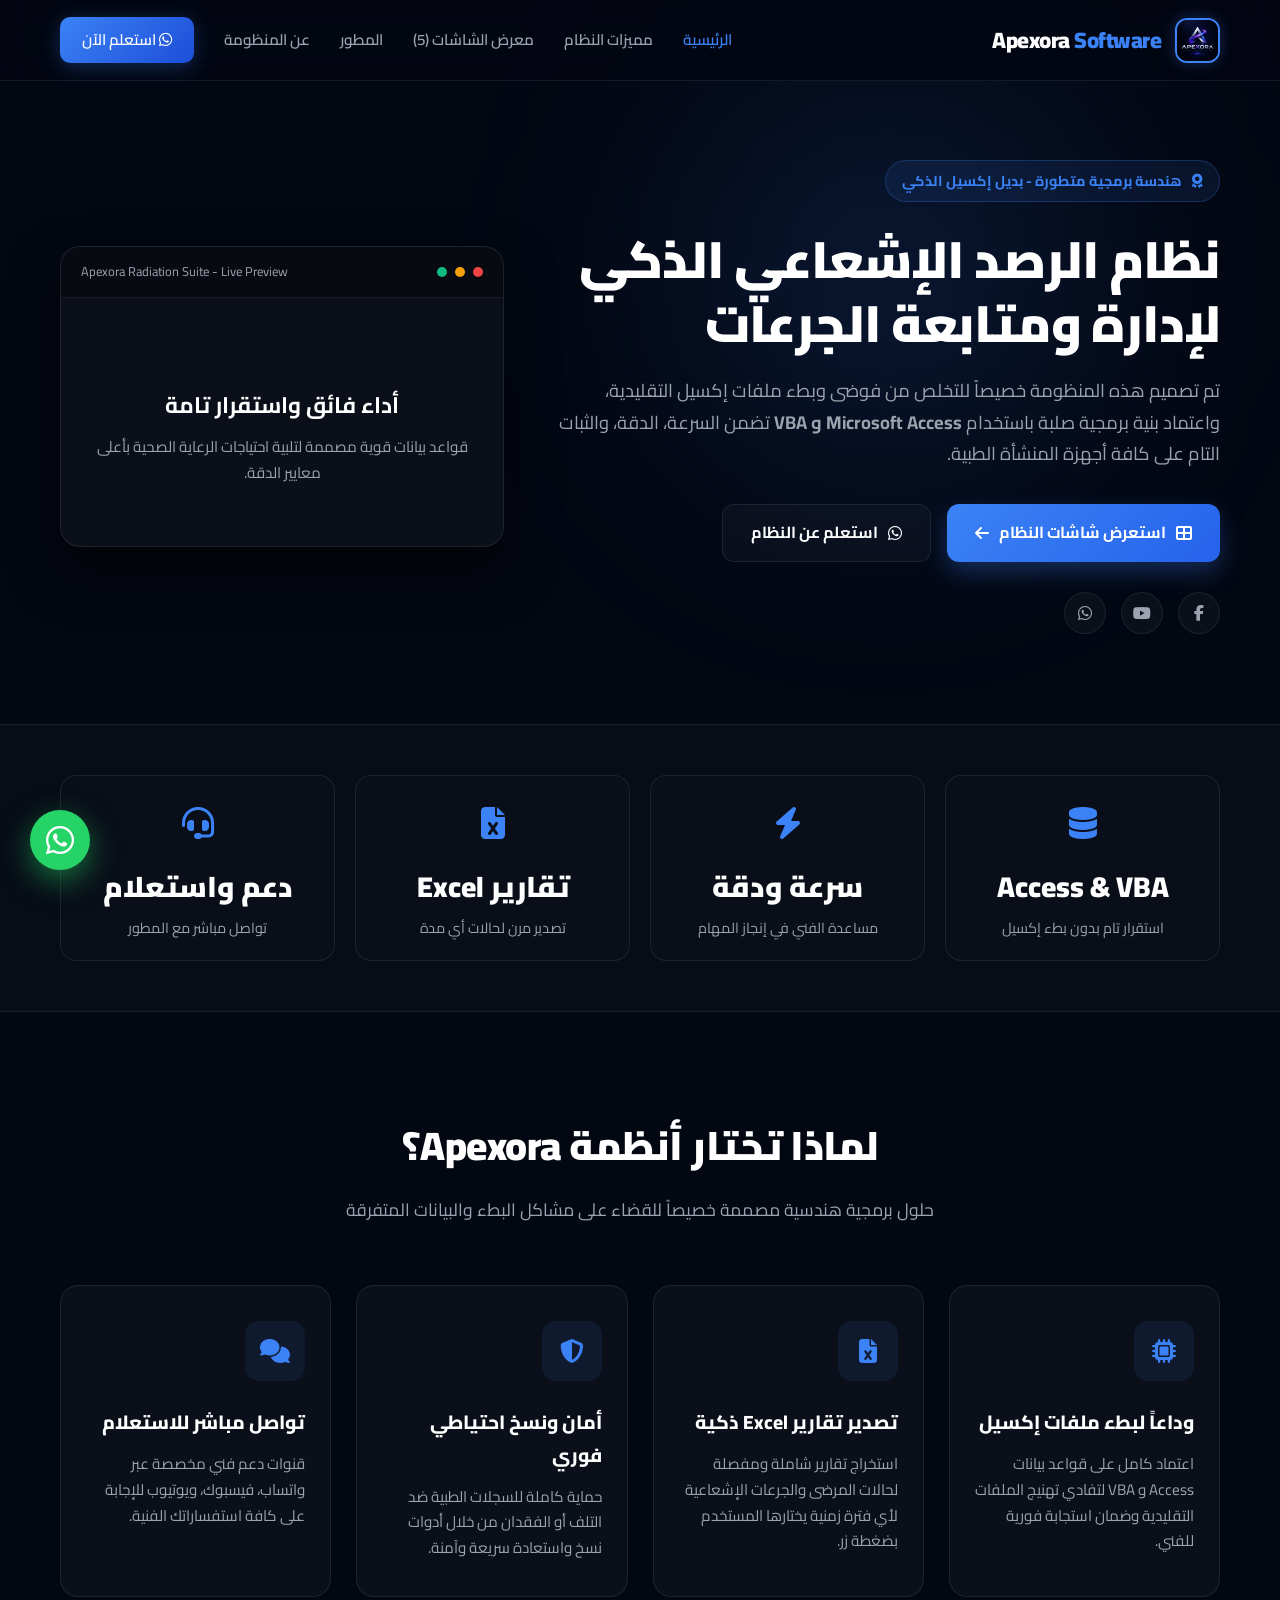
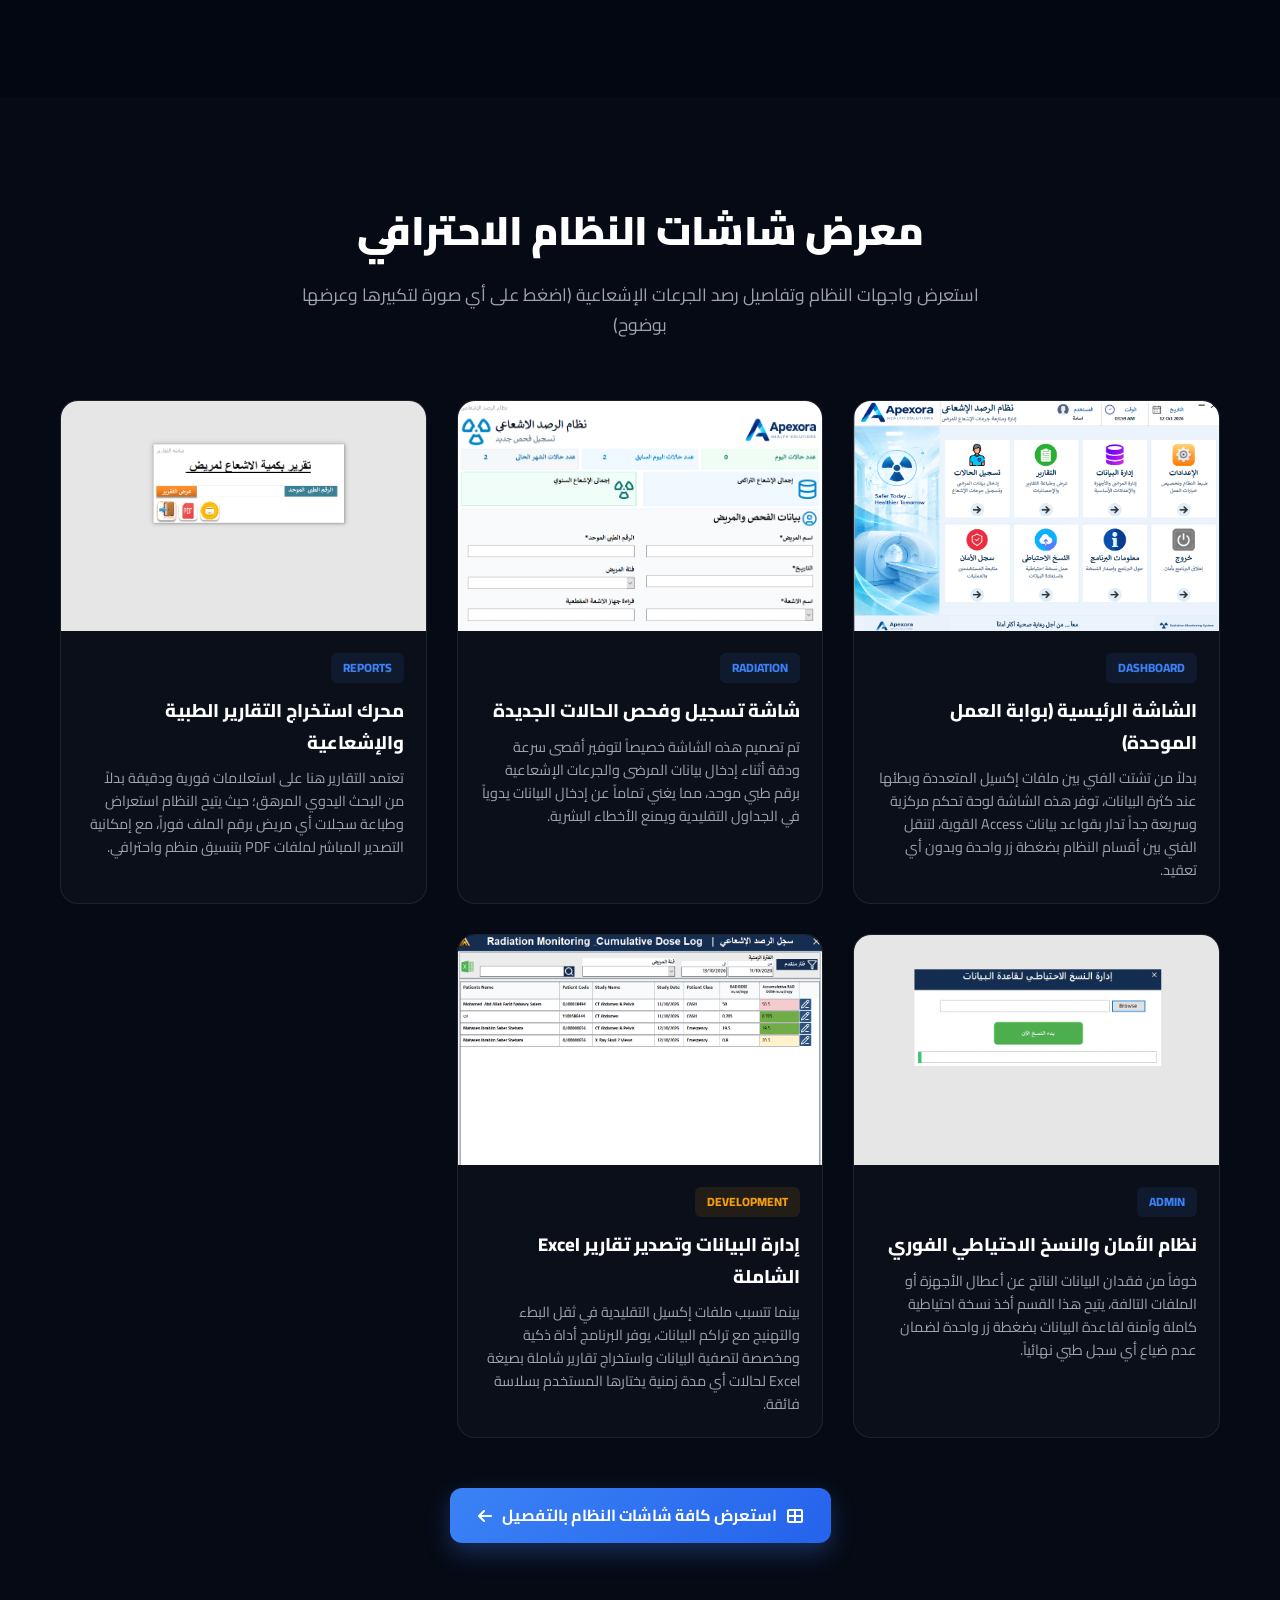
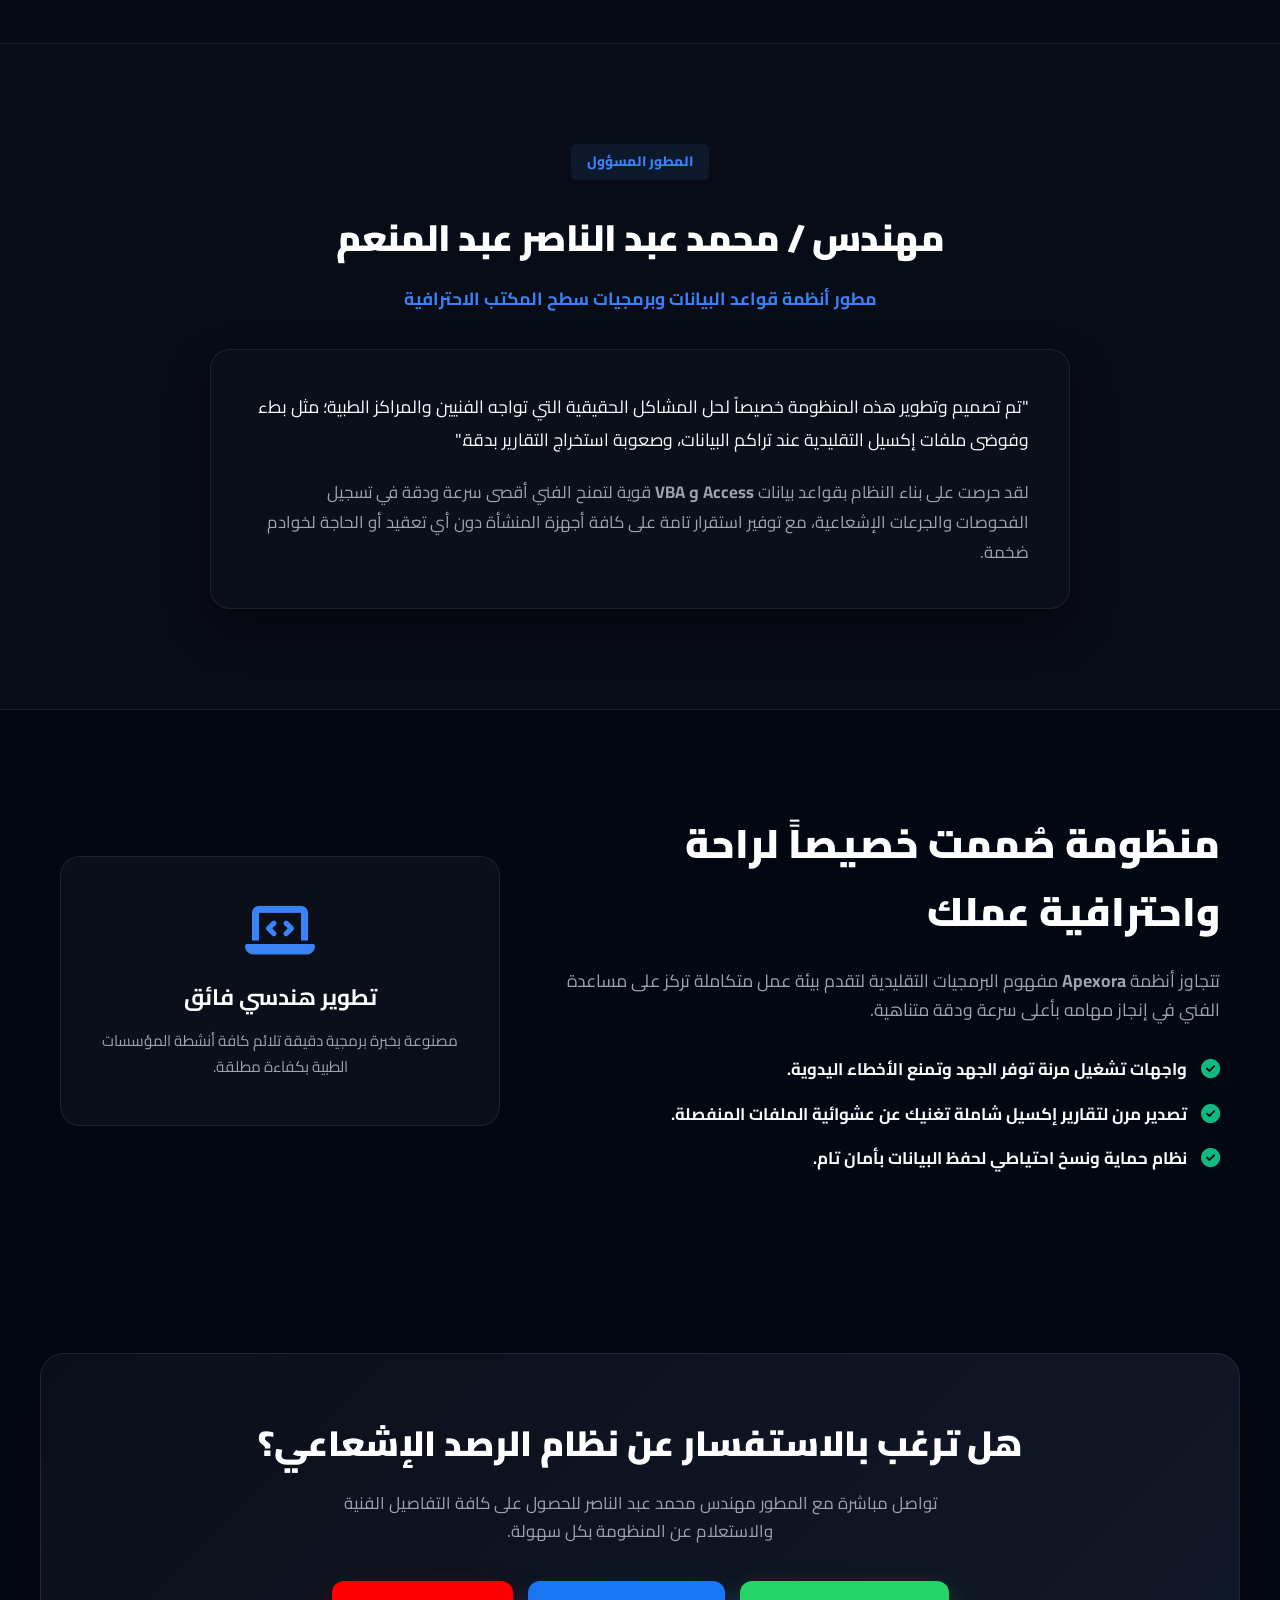
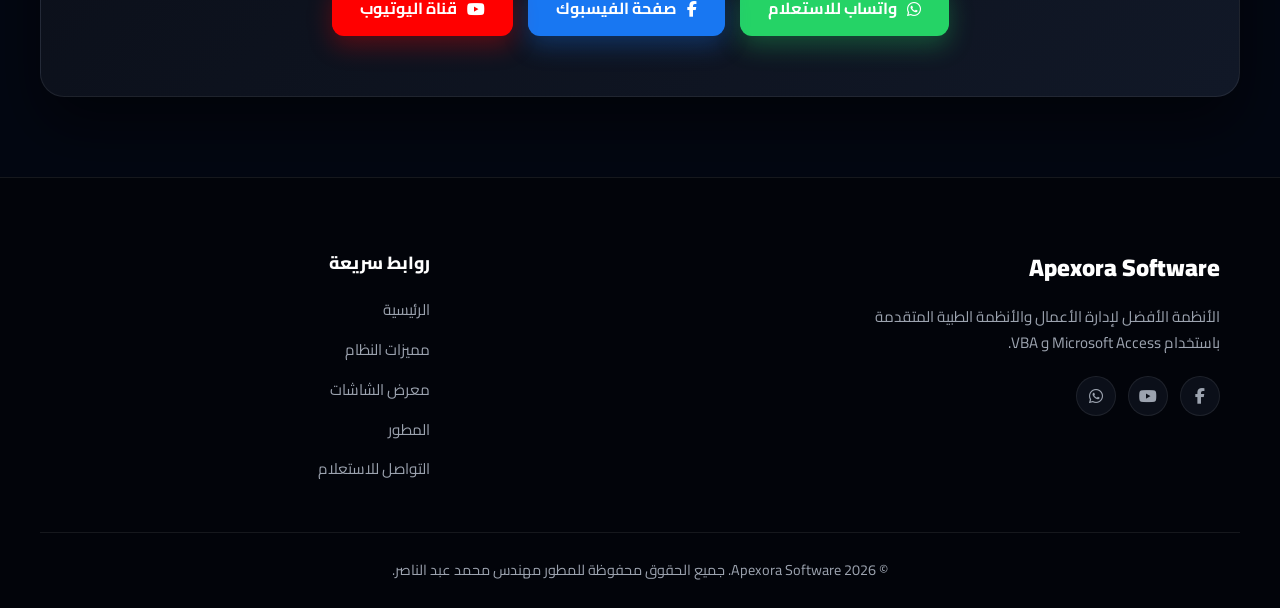
==== commit 99b5f0b1: "Update index.html" ====
--- a/index.html
+++ b/index.html
@@ -1,377 +1,387 @@
-<!DOCTYPE html>
-<html lang="ar" dir="rtl">
-<head>
-    <meta charset="UTF-8">
-    <meta name="viewport" content="width=device-width, initial-scale=1.0">
-    <title>Apexora Enterprise | نظام الرصد الإشعاعي العالمي</title>
-    <!-- Google Fonts - Cairo -->
-    <link href="https://fonts.googleapis.com/css2?family=Cairo:wght@300;400;600;700;900&display=swap" rel="stylesheet">
-    <!-- FontAwesome Icons -->
-    <link rel="stylesheet" href="https://cdnjs.cloudflare.com/ajax/libs/font-awesome/6.4.0/css/all.min.css">
-    <!-- Main CSS -->
-    <link rel="stylesheet" href="style.css">
-</head>
-<body>
-
-    <!-- Header & Navigation -->
-    <header class="main-header">
-        <div class="container nav-container">
-            <div class="logo-box">
-                <img id="brandLogo" src="logo.jpg" alt="Apexora Logo" class="logo-img">
-                <span id="brandName" class="brand-title">Apexora <span class="highlight">Software</span></span>
-            </div>
-            
-            <nav class="nav-links">
-                <a href="index.html" class="active">الرئيسية</a>
-                <a href="#features">مميزات النظام</a>
-                <a href="screenshots.html">معرض الشاشات (<span id="totalCount">5</span>)</a>
-                <a href="#developer">المطور</a>
-                <a href="#about">عن المنظومة</a>
-                <a href="#" class="btn-cta-nav whatsapp-link"><i class="fab fa-whatsapp"></i> استعلم الآن</a>
-            </nav>
-
-            <div class="menu-toggle" id="menuToggle">
-                <i class="fas fa-bars"></i>
-            </div>
-        </div>
-    </header>
-
-    <!-- Mobile Drawer Sidebar -->
-    <div class="mobile-drawer" id="mobileDrawer">
-        <div class="drawer-header">
-            <div class="logo-box">
-                <img src="logo.jpg" alt="Logo" class="logo-img">
-                <span class="brand-title">Apexora</span>
-            </div>
-            <div class="close-drawer" id="closeDrawer">
-                <i class="fas fa-times"></i>
-            </div>
-        </div>
-        <div class="drawer-links">
-            <a href="index.html" class="active"><i class="fas fa-home"></i> الرئيسية</a>
-            <a href="#features"><i class="fas fa-star"></i> مميزات النظام</a>
-            <a href="screenshots.html"><i class="fas fa-images"></i> معرض الشاشات (5)</a>
-            <a href="#developer"><i class="fas fa-user-shield"></i> المطور</a>
-            <a href="#about"><i class="fas fa-info-circle"></i> عن المنظومة</a>
-            <a href="#" class="whatsapp-link mobile-cta-btn"><i class="fab fa-whatsapp"></i> تواصل للاستعلام فقط</a>
-        </div>
-    </div>
-    <div class="drawer-overlay" id="drawerOverlay"></div>
-
-    <!-- Hero Section -->
-    <section class="hero-section">
-        <div class="hero-glow-1"></div>
-        <div class="hero-glow-2"></div>
-        <div class="container hero-content-grid">
-            <div class="hero-text-side">
-                <div class="hero-badge">
-                    <i class="fas fa-award"></i> هندسة برمجية متطورة - بديل إكسيل الذكي
-                </div>
-                <h1>نظام الرصد الإشعاعي الذكي لإدارة ومتابعة الجرعات</h1>
-                <p>تم تصميم هذه المنظومة خصيصاً للتخلص من فوضى وبطء ملفات إكسيل التقليدية، واعتماد بنية برمجية صلبة باستخدام <strong>Microsoft Access و VBA</strong> تضمن السرعة، الدقة، والثبات التام على كافة أجهزة المنشأة الطبية.</p>
-                
-                <div class="hero-buttons">
-                    <a href="screenshots.html" class="btn btn-primary">
-                        <i class="fas fa-th-large"></i> استعرض شاشات النظام <i class="fas fa-arrow-left"></i>
-                    </a>
-                    <a href="#" class="btn btn-outline whatsapp-link">
-                        <i class="fab fa-whatsapp"></i> استعلم عن النظام
-                    </a>
-                </div>
-
-                <div class="hero-social-links">
-                    <a href="https://www.facebook.com/share/1E2gPgjMKP/" target="_blank" title="صفحة الفيسبوك"><i class="fab fa-facebook-f"></i></a>
-                    <a href="https://youtube.com/@apexorasoftware?si=hBPKz1TIZWM-3ypt" target="_blank" title="قناة اليوتيوب"><i class="fab fa-youtube"></i></a>
-                    <a href="#" class="whatsapp-link" title="واتساب للاستعلام"><i class="fab fa-whatsapp"></i></a>
-                </div>
-            </div>
-
-            <div class="hero-visual-side">
-                <div class="mockup-frame">
-                    <div class="mockup-header">
-                        <span class="dot red"></span>
-                        <span class="dot yellow"></span>
-                        <span class="dot green"></span>
-                        <span class="mockup-title">Apexora Radiation Suite - Live Preview</span>
-                    </div>
-                    <div class="mockup-body">
-                        <div class="mockup-glow-effect"></div>
-                        <i class="fas fa-shield-radiation mockup-main-icon"></i>
-                        <h3>أداء فائق واستقرار تامة</h3>
-                        <p>قواعد بيانات قوية مصممة لتلبية احتياجات الرعاية الصحية بأعلى معايير الدقة.</p>
-                    </div>
-                </div>
-            </div>
-        </div>
-    </section>
-
-    <!-- Stats Counter Section -->
-    <section class="stats-section">
-        <div class="container stats-grid">
-            <div class="stat-box">
-                <div class="stat-icon"><i class="fas fa-database"></i></div>
-                <h3>Access & VBA</h3>
-                <p>استقرار تام بدون بطء إكسيل</p>
-            </div>
-            <div class="stat-box">
-                <div class="stat-icon"><i class="fas fa-bolt"></i></div>
-                <h3>سرعة ودقة</h3>
-                <p>مساعدة الفني في إنجاز المهام</p>
-            </div>
-            <div class="stat-box">
-                <div class="stat-icon"><i class="fas fa-file-excel"></i></div>
-                <h3>تقارير Excel</h3>
-                <p>تصدير مرن لحالات أي مدة</p>
-            </div>
-            <div class="stat-box">
-                <div class="stat-icon"><i class="fas fa-headset"></i></div>
-                <h3>دعم واستعلام</h3>
-                <p>تواصل مباشر مع المطور</p>
-            </div>
-        </div>
-    </section>
-
-    <!-- Features Section -->
-    <section id="features" class="features-section">
-        <div class="container">
-            <div class="section-title">
-                <h2>لماذا تختار أنظمة Apexora؟</h2>
-                <p>حلول برمجية هندسية مصممة خصيصاً للقضاء على مشاكل البطء والبيانات المتفرقة</p>
-            </div>
-
-            <div class="features-grid">
-                <div class="feature-card">
-                    <div class="icon-box"><i class="fas fa-microchip"></i></div>
-                    <h3>وداعاً لبطء ملفات إكسيل</h3>
-                    <p>اعتماد كامل على قواعد بيانات Access و VBA لتفادي تهنيج الملفات التقليدية وضمان استجابة فورية للفني.</p>
-                </div>
-                <div class="feature-card">
-                    <div class="icon-box"><i class="fas fa-file-excel"></i></div>
-                    <h3>تصدير تقارير Excel ذكية</h3>
-                    <p>استخراج تقارير شاملة ومفصلة لحالات المرضى والجرعات الإشعاعية لأي فترة زمنية يختارها المستخدم بضغطة زر.</p>
-                </div>
-                <div class="feature-card">
-                    <div class="icon-box"><i class="fas fa-shield-alt"></i></div>
-                    <h3>أمان ونسخ احتياطي فوري</h3>
-                    <p>حماية كاملة للسجلات الطبية ضد التلف أو الفقدان من خلال أدوات نسخ واستعادة سريعة وآمنة.</p>
-                </div>
-                <div class="feature-card">
-                    <div class="icon-box"><i class="fas fa-comments"></i></div>
-                    <h3>تواصل مباشر للاستعلام</h3>
-                    <p>قنوات دعم فني مخصصة عبر واتساب، فيسبوك، ويوتيوب للإجابة على كافة استفساراتك الفنية.</p>
-                </div>
-            </div>
-        </div>
-    </section>
-
-    <!-- Live Preview Showcase Section -->
-    <section class="preview-showcase">
-        <div class="container">
-            <div class="section-title">
-                <h2>معرض شاشات النظام الاحترافي</h2>
-                <p>استعرض واجهات النظام وتفاصيل رصد الجرعات الإشعاعية (اضغط على أي صورة لتكبيرها وعرضها بوضوح)</p>
-            </div>
-            
-            <div id="homePreviewGrid" class="home-preview-grid">
-                <!-- تعبئة ديناميكية -->
-            </div>
-
-            <div class="center-btn-box" style="text-align: center; margin-top: 50px;">
-                <a href="screenshots.html" class="btn btn-primary">
-                    <i class="fas fa-th-large"></i> استعرض كافة شاشات النظام بالتفصيل <i class="fas fa-arrow-left"></i>
-                </a>
-            </div>
-        </div>
-    </section>
-
-    <!-- Developer Bio Section -->
-    <section id="developer" class="developer-section" style="padding: 100px 0; background: rgba(11, 15, 25, 0.7); border-top: 1px solid var(--border-color); border-bottom: 1px solid var(--border-color);">
-        <div class="container" style="max-width: 900px; text-align: center;">
-            <div class="section-title" style="margin-bottom: 35px;">
-                <span class="tag-category" style="font-size: 0.85rem; padding: 6px 16px;">المطور المسؤول</span>
-                <h2 style="margin-top: 15px; font-size: 2.3rem; color: #fff; font-weight: 900;">مهندس / محمد عبد الناصر عبد المنعم</h2>
-                <p style="color: var(--accent-color); font-weight: 700; margin-top: 8px; font-size: 1.1rem;">مطور أنظمة قواعد البيانات وبرمجيات سطح المكتب الاحترافية</p>
-            </div>
-            <div style="background: var(--card-bg); border: 1px solid var(--border-color); padding: 40px; border-radius: 20px; box-shadow: 0 20px 40px rgba(0,0,0,0.4); text-align: right;">
-                <p style="color: var(--text-color); font-size: 1.1rem; line-height: 1.9; margin-bottom: 20px;">
-                    "تم تصميم وتطوير هذه المنظومة خصيصاً لحل المشاكل الحقيقية التي تواجه الفنيين والمراكز الطبية؛ مثل بطء وفوضى ملفات إكسيل التقليدية عند تراكم البيانات، وصعوبة استخراج التقارير بدقة."
-                </p>
-                <p style="color: var(--text-muted); font-size: 1.05rem; line-height: 1.8;">
-                    لقد حرصت على بناء النظام بقواعد بيانات <strong>Access و VBA</strong> قوية لتمنح الفني أقصى سرعة ودقة في تسجيل الفحوصات والجرعات الإشعاعية، مع توفير استقرار تامة على كافة أجهزة المنشأة دون أي تعقيد أو الحاجة لخوادم ضخمة.
-                </p>
-            </div>
-        </div>
-    </section>
-
-    <!-- About System Section -->
-    <section id="about" class="about-section">
-        <div class="container about-container">
-            <div class="about-text">
-                <h2>منظومة صُممت خصيصاً لراحة واحترافية عملك</h2>
-                <p>تتجاوز أنظمة <strong>Apexora</strong> مفهوم البرمجيات التقليدية لتقدم بيئة عمل متكاملة تركز على مساعدة الفني في إنجاز مهامه بأعلى سرعة ودقة متناهية.</p>
-                <ul class="about-list">
-                    <li><i class="fas fa-check-circle"></i> واجهات تشغيل مرنة توفر الجهد وتمنع الأخطاء اليدوية.</li>
-                    <li><i class="fas fa-check-circle"></i> تصدير مرن لتقارير إكسيل شاملة تغنيك عن عشوائية الملفات المنفصلة.</li>
-                    <li><i class="fas fa-check-circle"></i> نظام حماية ونسخ احتياطي لحفظ البيانات بأمان تام.</li>
-                </ul>
-            </div>
-            <div class="about-card-box">
-                <div class="highlight-box">
-                    <i class="fas fa-laptop-code"></i>
-                    <h3>تطوير هندسي فائق</h3>
-                    <p>مصنوعة بخبرة برمجية دقيقة لتلائم كافة أنشطة المؤسسات الطبية بكفاءة مطلقة.</p>
-                </div>
-            </div>
-        </div>
-    </section>
-
-    <!-- Contact Section -->
-    <section id="contact" class="contact-section">
-        <div class="container contact-box">
-            <h2>هل ترغب بالاستفسار عن نظام الرصد الإشعاعي؟</h2>
-            <p>تواصل مباشرة مع المطور مهندس محمد عبد الناصر للحصول على كافة التفاصيل الفنية والاستعلام عن المنظومة بكل سهولة.</p>
-            
-            <div class="contact-social-buttons">
-                <a href="#" class="btn btn-whatsapp whatsapp-link">
-                    <i class="fab fa-whatsapp"></i> واتساب للاستعلام
-                </a>
-                <a href="https://www.facebook.com/share/1E2gPgjMKP/" target="_blank" class="btn btn-facebook">
-                    <i class="fab fa-facebook-f"></i> صفحة الفيسبوك
-                </a>
-                <a href="https://youtube.com/@apexorasoftware?si=hBPKz1TIZWM-3ypt" target="_blank" class="btn btn-youtube">
-                    <i class="fab fa-youtube"></i> قناة اليوتيوب
-                </a>
-            </div>
-        </div>
-    </section>
-
-    <!-- Image Lightbox Modal -->
-    <div class="image-lightbox-modal" id="imageLightbox">
-        <div class="lightbox-content-wrapper">
-            <span class="lightbox-close" id="lightboxClose"><i class="fas fa-times"></i></span>
-            <img id="lightboxImg" src="" alt="Zoomed Screenshot">
-            <div class="lightbox-caption" id="lightboxCaption">عنوان الصورة</div>
-        </div>
-    </div>
-
-    <!-- Floating WhatsApp Button -->
-    <a href="#" class="floating-whatsapp whatsapp-link" title="تواصل للاستعلام عبر الواتساب">
-        <i class="fab fa-whatsapp"></i>
-    </a>
-
-    <!-- Footer Section -->
-    <footer class="main-footer">
-        <div class="container footer-content">
-            <div class="footer-info">
-                <h3>Apexora Software</h3>
-                <p>الأنظمة الأفضل لإدارة الأعمال والأنظمة الطبية المتقدمة باستخدام Microsoft Access و VBA.</p>
-                <div class="footer-social">
-                    <a href="https://www.facebook.com/share/1E2gPgjMKP/" target="_blank"><i class="fab fa-facebook-f"></i></a>
-                    <a href="https://youtube.com/@apexorasoftware?si=hBPKz1TIZWM-3ypt" target="_blank"><i class="fab fa-youtube"></i></a>
-                    <a href="#" class="whatsapp-link" target="_blank"><i class="fab fa-whatsapp"></i></a>
-                </div>
-            </div>
-            <div class="footer-links">
-                <h4>روابط سريعة</h4>
-                <a href="index.html">الرئيسية</a>
-                <a href="#features">مميزات النظام</a>
-                <a href="screenshots.html">معرض الشاشات</a>
-                <a href="#developer">المطور</a>
-                <a href="#contact">التواصل للاستعلام</a>
-            </div>
-        </div>
-        <div class="footer-bottom">
-            <p>&copy; 2026 Apexora Software. جميع الحقوق محفوظة للمطور مهندس محمد عبد الناصر.</p>
-        </div>
-    </footer>
-
-    <!-- Scripts -->
-    <script src="data.js"></script>
-    <script>
-        document.addEventListener("DOMContentLoaded", () => {
-            const menuToggle = document.getElementById('menuToggle');
-            const closeDrawer = document.getElementById('closeDrawer');
-            const mobileDrawer = document.getElementById('mobileDrawer');
-            const drawerOverlay = document.getElementById('drawerOverlay');
-
-            function toggleDrawer() {
-                mobileDrawer.classList.toggle('open');
-                drawerOverlay.classList.toggle('active');
-            }
-
-            if(menuToggle) menuToggle.addEventListener('click', toggleDrawer);
-            if(closeDrawer) closeDrawer.addEventListener('click', toggleDrawer);
-            if(drawerOverlay) drawerOverlay.addEventListener('click', toggleDrawer);
-
-            document.querySelectorAll('.drawer-links a').forEach(link => {
-                link.addEventListener('click', () => {
-                    mobileDrawer.classList.remove('open');
-                    drawerOverlay.classList.remove('active');
-                });
-            });
-
-            const phone = "201100107585";
-            const message = "السلام عليكم، أرغب في الاستفسار عن نظام الرصد الإشعاعي ومميزات قاعدة البيانات وتصدير تقارير Excel";
-            const whatsappUrl = `https://wa.me/${phone}?text=${encodeURIComponent(message)}`;
-
-            document.querySelectorAll('.whatsapp-link').forEach(el => {
-                el.setAttribute('href', whatsappUrl);
-                el.setAttribute('target', '_blank');
-            });
-
-            if (typeof systemData !== 'undefined') {
-                const previewGrid = document.getElementById('homePreviewGrid');
-                if (previewGrid && systemData.screenshots) {
-                    systemData.screenshots.forEach(item => {
-                        const card = document.createElement('div');
-                        card.className = `screenshot-card ${item.category}`;
-                        card.innerHTML = `
-                            <div class="img-wrapper" onclick="openLightbox('${item.fileName}', '${item.title}')">
-                                <img src="${item.fileName}" alt="${item.title}" loading="lazy">
-                                <div class="zoom-overlay-icon"><i class="fas fa-search-plus"></i></div>
-                            </div>
-                            <div class="screenshot-info">
-                                <span class="tag-category">${item.category.toUpperCase()}</span>
-                                <h3>${item.title}</h3>
-                                <p>${item.description}</p>
-                            </div>
-                        `;
-                        previewGrid.appendChild(card);
-                    });
-                }
-            }
-
-            const lightbox = document.getElementById('imageLightbox');
-            const lightboxImg = document.getElementById('lightboxImg');
-            const lightboxCaption = document.getElementById('lightboxCaption');
-            const lightboxClose = document.getElementById('lightboxClose');
-
-            window.openLightbox = function(imgSrc, captionText) {
-                if(lightbox && lightboxImg) {
-                    lightboxImg.src = imgSrc;
-                    lightboxCaption.textContent = captionTest || "شاشة من النظام";
-                    lightbox.classList.add('active');
-                    document.body.style.overflow = 'hidden';
-                }
-            };
-
-            function closeLightboxFunc() {
-                if(lightbox) {
-                    lightbox.classList.remove('active');
-                    document.body.style.overflow = 'auto';
-                }
-            }
-
-            if(lightboxClose) lightboxClose.addEventListener('click', closeLightboxFunc);
-            if(lightbox) {
-                lightbox.addEventListener('click', (e) => {
-                    if(e.target === lightbox) closeLightboxFunc();
-                });
-            }
-            document.addEventListener('keydown', (e) => {
-                if(e.key === 'Escape') closeLightboxFunc();
-            });
-        });
-    </script>
-</body>
-</html>
+<!DOCTYPE html>
+<html lang="ar" dir="rtl">
+<head>
+    <meta charset="UTF-8">
+    <meta name="viewport" content="width=device-width, initial-scale=1.0">
+    <title>Apexora Enterprise | نظام الرصد الإشعاعي العالمي</title>
+    <!-- Google Fonts - Cairo -->
+    <link href="https://fonts.googleapis.com/css2?family=Cairo:wght@300;400;600;700;900&display=swap" rel="stylesheet">
+    <!-- FontAwesome Icons -->
+    <link rel="stylesheet" href="https://cdnjs.cloudflare.com/ajax/libs/font-awesome/6.4.0/css/all.min.css">
+    <!-- Main CSS -->
+    <link rel="stylesheet" href="style.css">
+</head>
+<body>
+
+    <!-- Header & Navigation -->
+    <header class="main-header">
+        <div class="container nav-container">
+            <div class="logo-box">
+                <img id="brandLogo" src="logo.jpg" alt="Apexora Logo" class="logo-img">
+                <span id="brandName" class="brand-title">Apexora <span class="highlight">Software</span></span>
+            </div>
+            
+            <nav class="nav-links">
+                <a href="index.html" class="active">الرئيسية</a>
+                <a href="#features">مميزات النظام</a>
+                <a href="screenshots.html">معرض الشاشات (<span id="totalCount">5</span>)</a>
+                <a href="#developer">المطور</a>
+                <a href="#about">عن المنظومة</a>
+                <a href="#" class="btn-cta-nav whatsapp-link"><i class="fab fa-whatsapp"></i> استعلم الآن</a>
+            </nav>
+
+            <div class="menu-toggle" id="menuToggle">
+                <i class="fas fa-bars"></i>
+            </div>
+        </div>
+    </header>
+
+    <!-- Mobile Drawer Sidebar -->
+    <div class="mobile-drawer" id="mobileDrawer">
+        <div class="drawer-header">
+            <div class="logo-box">
+                <img src="logo.jpg" alt="Logo" class="logo-img">
+                <span class="brand-title">Apexora</span>
+            </div>
+            <div class="close-drawer" id="closeDrawer">
+                <i class="fas fa-times"></i>
+            </div>
+        </div>
+        <div class="drawer-links">
+            <a href="index.html" class="active"><i class="fas fa-home"></i> الرئيسية</a>
+            <a href="#features"><i class="fas fa-star"></i> مميزات النظام</a>
+            <a href="screenshots.html"><i class="fas fa-images"></i> معرض الشاشات (5)</a>
+            <a href="#developer"><i class="fas fa-user-shield"></i> المطور</a>
+            <a href="#about"><i class="fas fa-info-circle"></i> عن المنظومة</a>
+            <a href="#" class="whatsapp-link mobile-cta-btn"><i class="fab fa-whatsapp"></i> تواصل للاستعلام فقط</a>
+        </div>
+    </div>
+    <div class="drawer-overlay" id="drawerOverlay"></div>
+
+    <!-- Hero Section -->
+    <section class="hero-section">
+        <div class="hero-glow-1"></div>
+        <div class="hero-glow-2"></div>
+        <div class="container hero-content-grid">
+            <div class="hero-text-side">
+                <div class="hero-badge">
+                    <i class="fas fa-award"></i> هندسة برمجية متطورة - بديل إكسيل الذكي
+                </div>
+                <h1>نظام الرصد الإشعاعي الذكي لإدارة ومتابعة الجرعات</h1>
+                <p>تم تصميم هذه المنظومة خصيصاً للتخلص من فوضى وبطء ملفات إكسيل التقليدية، واعتماد بنية برمجية صلبة باستخدام <strong>Microsoft Access و VBA</strong> تضمن السرعة، الدقة، والثبات التام على كافة أجهزة المنشأة الطبية.</p>
+                
+                <div class="hero-buttons">
+                    <a href="screenshots.html" class="btn btn-primary">
+                        <i class="fas fa-th-large"></i> استعرض شاشات النظام <i class="fas fa-arrow-left"></i>
+                    </a>
+                    <a href="#" class="btn btn-outline whatsapp-link">
+                        <i class="fab fa-whatsapp"></i> استعلم عن النظام
+                    </a>
+                </div>
+
+                <div class="hero-social-links">
+                    <a href="https://www.facebook.com/share/1E2gPgjMKP/" target="_blank" title="صفحة الفيسبوك"><i class="fab fa-facebook-f"></i></a>
+                    <a href="https://youtube.com/@apexorasoftware?si=hBPKz1TIZWM-3ypt" target="_blank" title="قناة اليوتيوب"><i class="fab fa-youtube"></i></a>
+                    <a href="#" class="whatsapp-link" title="واتساب للاستعلام"><i class="fab fa-whatsapp"></i></a>
+                </div>
+            </div>
+
+            <div class="hero-visual-side">
+                <div class="mockup-frame">
+                    <div class="mockup-header">
+                        <span class="dot red"></span>
+                        <span class="dot yellow"></span>
+                        <span class="dot green"></span>
+                        <span class="mockup-title">Apexora Radiation Suite - Live Preview</span>
+                    </div>
+                    <div class="mockup-body">
+                        <div class="mockup-glow-effect"></div>
+                        <i class="fas fa-shield-radiation mockup-main-icon"></i>
+                        <h3>أداء فائق واستقرار تامة</h3>
+                        <p>قواعد بيانات قوية مصممة لتلبية احتياجات الرعاية الصحية بأعلى معايير الدقة.</p>
+                    </div>
+                </div>
+            </div>
+        </div>
+    </section>
+
+    <!-- Stats Counter Section -->
+    <section class="stats-section">
+        <div class="container stats-grid">
+            <div class="stat-box">
+                <div class="stat-icon"><i class="fas fa-database"></i></div>
+                <h3>Access & VBA</h3>
+                <p>استقرار تام بدون بطء إكسيل</p>
+            </div>
+            <div class="stat-box">
+                <div class="stat-icon"><i class="fas fa-bolt"></i></div>
+                <h3>سرعة ودقة</h3>
+                <p>مساعدة الفني في إنجاز المهام</p>
+            </div>
+            <div class="stat-box">
+                <div class="stat-icon"><i class="fas fa-file-excel"></i></div>
+                <h3>تقارير Excel</h3>
+                <p>تصدير مرن لحالات أي مدة</p>
+            </div>
+            <div class="stat-box">
+                <div class="stat-icon"><i class="fas fa-headset"></i></div>
+                <h3>دعم واستعلام</h3>
+                <p>تواصل مباشر مع المطور</p>
+            </div>
+        </div>
+    </section>
+
+    <!-- Features Section -->
+    <section id="features" class="features-section">
+        <div class="container">
+            <div class="section-title">
+                <h2>لماذا تختار أنظمة Apexora؟</h2>
+                <p>حلول برمجية هندسية مصممة خصيصاً للقضاء على مشاكل البطء والبيانات المتفرقة</p>
+            </div>
+
+            <div class="features-grid">
+                <div class="feature-card">
+                    <div class="icon-box"><i class="fas fa-microchip"></i></div>
+                    <h3>وداعاً لبطء ملفات إكسيل</h3>
+                    <p>اعتماد كامل على قواعد بيانات Access و VBA لتفادي تهنيج الملفات التقليدية وضمان استجابة فورية للفني.</p>
+                </div>
+                <div class="feature-card">
+                    <div class="icon-box"><i class="fas fa-file-excel"></i></div>
+                    <h3>تصدير تقارير Excel ذكية</h3>
+                    <p>استخراج تقارير شاملة ومفصلة لحالات المرضى والجرعات الإشعاعية لأي فترة زمنية يختارها المستخدم بضغطة زر.</p>
+                </div>
+                <div class="feature-card">
+                    <div class="icon-box"><i class="fas fa-shield-alt"></i></div>
+                    <h3>أمان ونسخ احتياطي فوري</h3>
+                    <p>حماية كاملة للسجلات الطبية ضد التلف أو الفقدان من خلال أدوات نسخ واستعادة سريعة وآمنة.</p>
+                </div>
+                <div class="feature-card">
+                    <div class="icon-box"><i class="fas fa-comments"></i></div>
+                    <h3>تواصل مباشر للاستعلام</h3>
+                    <p>قنوات دعم فني مخصصة عبر واتساب، فيسبوك، ويوتيوب للإجابة على كافة استفساراتك الفنية.</p>
+                </div>
+            </div>
+        </div>
+    </section>
+
+    <!-- Live Preview Showcase Section -->
+    <section class="preview-showcase">
+        <div class="container">
+            <div class="section-title">
+                <h2>معرض شاشات النظام الاحترافي</h2>
+                <p>استعرض واجهات النظام وتفاصيل رصد الجرعات الإشعاعية (اضغط على أي صورة لتكبيرها وعرضها بوضوح)</p>
+            </div>
+            
+            <div id="homePreviewGrid" class="home-preview-grid">
+                <!-- تعبئة ديناميكية -->
+            </div>
+
+            <div class="center-btn-box" style="text-align: center; margin-top: 50px;">
+                <a href="screenshots.html" class="btn btn-primary">
+                    <i class="fas fa-th-large"></i> استعرض كافة شاشات النظام بالتفصيل <i class="fas fa-arrow-left"></i>
+                </a>
+            </div>
+        </div>
+    </section>
+
+    <!-- Developer Bio Section -->
+    <section id="developer" class="developer-section" style="padding: 100px 0; background: rgba(11, 15, 25, 0.7); border-top: 1px solid var(--border-color); border-bottom: 1px solid var(--border-color);">
+        <div class="container" style="max-width: 900px; text-align: center;">
+            <div class="section-title" style="margin-bottom: 35px;">
+                <span class="tag-category" style="font-size: 0.85rem; padding: 6px 16px;">المطور المسؤول</span>
+                <h2 style="margin-top: 15px; font-size: 2.3rem; color: #fff; font-weight: 900;">مهندس / محمد عبد الناصر عبد المنعم</h2>
+                <p style="color: var(--accent-color); font-weight: 700; margin-top: 8px; font-size: 1.1rem;">مطور أنظمة قواعد البيانات وبرمجيات سطح المكتب الاحترافية</p>
+            </div>
+            <div style="background: var(--card-bg); border: 1px solid var(--border-color); padding: 40px; border-radius: 20px; box-shadow: 0 20px 40px rgba(0,0,0,0.4); text-align: right;">
+                <p style="color: var(--text-color); font-size: 1.1rem; line-height: 1.9; margin-bottom: 20px;">
+                    "تم تصميم وتطوير هذه المنظومة خصيصاً لحل المشاكل الحقيقية التي تواجه الفنيين والمراكز الطبية؛ مثل بطء وفوضى ملفات إكسيل التقليدية عند تراكم البيانات، وصعوبة استخراج التقارير بدقة."
+                </p>
+                <p style="color: var(--text-muted); font-size: 1.05rem; line-height: 1.8;">
+                    لقد حرصت على بناء النظام بقواعد بيانات <strong>Access و VBA</strong> قوية لتمنح الفني أقصى سرعة ودقة في تسجيل الفحوصات والجرعات الإشعاعية، مع توفير استقرار تامة على كافة أجهزة المنشأة دون أي تعقيد أو الحاجة لخوادم ضخمة.
+                </p>
+            </div>
+        </div>
+    </section>
+
+    <!-- About System Section -->
+    <section id="about" class="about-section">
+        <div class="container about-container">
+            <div class="about-text">
+                <h2>منظومة صُممت خصيصاً لراحة واحترافية عملك</h2>
+                <p>تتجاوز أنظمة <strong>Apexora</strong> مفهوم البرمجيات التقليدية لتقدم بيئة عمل متكاملة تركز على مساعدة الفني في إنجاز مهامه بأعلى سرعة ودقة متناهية.</p>
+                <ul class="about-list">
+                    <li><i class="fas fa-check-circle"></i> واجهات تشغيل مرنة توفر الجهد وتمنع الأخطاء اليدوية.</li>
+                    <li><i class="fas fa-check-circle"></i> تصدير مرن لتقارير إكسيل شاملة تغنيك عن عشوائية الملفات المنفصلة.</li>
+                    <li><i class="fas fa-check-circle"></i> نظام حماية ونسخ احتياطي لحفظ البيانات بأمان تام.</li>
+                </ul>
+            </div>
+            <div class="about-card-box">
+                <div class="highlight-box">
+                    <i class="fas fa-laptop-code"></i>
+                    <h3>تطوير هندسي فائق</h3>
+                    <p>مصنوعة بخبرة برمجية دقيقة تلائم كافة أنشطة المؤسسات الطبية بكفاءة مطلقة.</p>
+                </div>
+            </div>
+        </div>
+    </section>
+
+    <!-- Contact Section -->
+    <section id="contact" class="contact-section">
+        <div class="container contact-box">
+            <h2>هل ترغب بالاستفسار عن نظام الرصد الإشعاعي؟</h2>
+            <p>تواصل مباشرة مع المطور مهندس محمد عبد الناصر للحصول على كافة التفاصيل الفنية والاستعلام عن المنظومة بكل سهولة.</p>
+            
+            <div class="contact-social-buttons">
+                <a href="#" class="btn btn-whatsapp whatsapp-link">
+                    <i class="fab fa-whatsapp"></i> واتساب للاستعلام
+                </a>
+                <a href="https://www.facebook.com/share/1E2gPgjMKP/" target="_blank" class="btn btn-facebook">
+                    <i class="fab fa-facebook-f"></i> صفحة الفيسبوك
+                </a>
+                <a href="https://youtube.com/@apexorasoftware?si=hBPKz1TIZWM-3ypt" target="_blank" class="btn btn-youtube">
+                    <i class="fab fa-youtube"></i> قناة اليوتيوب
+                </a>
+            </div>
+        </div>
+    </section>
+
+    <!-- Image Lightbox Modal -->
+    <div class="image-lightbox-modal" id="imageLightbox">
+        <div class="lightbox-content-wrapper">
+            <span class="lightbox-close" id="lightboxClose"><i class="fas fa-times"></i></span>
+            <img id="lightboxImg" src="" alt="Zoomed Screenshot">
+            <div class="lightbox-caption" id="lightboxCaption">عنوان الصورة</div>
+        </div>
+    </div>
+
+    <!-- Floating WhatsApp Button -->
+    <a href="#" class="floating-whatsapp whatsapp-link" title="تواصل للاستعلام عبر الواتساب">
+        <i class="fab fa-whatsapp"></i>
+    </a>
+
+    <!-- Footer Section -->
+    <footer class="main-footer">
+        <div class="container footer-content">
+            <div class="footer-info">
+                <h3>Apexora Software</h3>
+                <p>الأنظمة الأفضل لإدارة الأعمال والأنظمة الطبية المتقدمة باستخدام Microsoft Access و VBA.</p>
+                <div class="footer-social">
+                    <a href="https://www.facebook.com/share/1E2gPgjMKP/" target="_blank"><i class="fab fa-facebook-f"></i></a>
+                    <a href="https://youtube.com/@apexorasoftware?si=hBPKz1TIZWM-3ypt" target="_blank"><i class="fab fa-youtube"></i></a>
+                    <a href="#" class="whatsapp-link" target="_blank"><i class="fab fa-whatsapp"></i></a>
+                </div>
+            </div>
+            <div class="footer-links">
+                <h4>روابط سريعة</h4>
+                <a href="index.html">الرئيسية</a>
+                <a href="#features">مميزات النظام</a>
+                <a href="screenshots.html">معرض الشاشات</a>
+                <a href="#developer">المطور</a>
+                <a href="#contact">التواصل للاستعلام</a>
+            </div>
+        </div>
+        <div class="footer-bottom">
+            <p>&copy; 2026 Apexora Software. جميع الحقوق محفوظة للمطور مهندس محمد عبد الناصر.</p>
+        </div>
+    </footer>
+
+    <!-- Scripts -->
+    <script src="data.js"></script>
+    <script>
+        document.addEventListener("DOMContentLoaded", () => {
+            const menuToggle = document.getElementById('menuToggle');
+            const closeDrawer = document.getElementById('closeDrawer');
+            const mobileDrawer = document.getElementById('mobileDrawer');
+            const drawerOverlay = document.getElementById('drawerOverlay');
+
+            function toggleDrawer() {
+                mobileDrawer.classList.toggle('open');
+                drawerOverlay.classList.toggle('active');
+            }
+
+            if(menuToggle) menuToggle.addEventListener('click', toggleDrawer);
+            if(closeDrawer) closeDrawer.addEventListener('click', toggleDrawer);
+            if(drawerOverlay) drawerOverlay.addEventListener('click', toggleDrawer);
+
+            document.querySelectorAll('.drawer-links a').forEach(link => {
+                link.addEventListener('click', () => {
+                    mobileDrawer.classList.remove('open');
+                    drawerOverlay.classList.remove('active');
+                });
+            });
+
+            const phone = "201100107585";
+            const message = "السلام عليكم، أرغب في الاستفسار عن نظام الرصد الإشعاعي ومميزات قاعدة البيانات وتصدير تقارير Excel";
+            const whatsappUrl = `https://wa.me/${phone}?text=${encodeURIComponent(message)}`;
+
+            document.querySelectorAll('.whatsapp-link').forEach(el => {
+                el.setAttribute('href', whatsappUrl);
+                el.setAttribute('target', '_blank');
+            });
+
+            // إعدادات نافذة تكبير الصور (Lightbox Elements)
+            const lightbox = document.getElementById('imageLightbox');
+            const lightboxImg = document.getElementById('lightboxImg');
+            const lightboxCaption = document.getElementById('lightboxCaption');
+            const lightboxClose = document.getElementById('lightboxClose');
+
+            function openLightbox(imgSrc, captionText) {
+                if(lightbox && lightboxImg) {
+                    lightboxImg.src = imgSrc;
+                    lightboxCaption.textContent = captionText || "شاشة من النظام";
+                    lightbox.classList.add('active');
+                    document.body.style.overflow = 'hidden'; // منع التمرير في الخلفية
+                }
+            }
+
+            function closeLightboxFunc() {
+                if(lightbox) {
+                    lightbox.classList.remove('active');
+                    document.body.style.overflow = 'auto';
+                }
+            }
+
+            // تعبئة معرض الشاشات ديناميكياً مع ربط حدث النقر المباشر
+            if (typeof systemData !== 'undefined') {
+                const previewGrid = document.getElementById('homePreviewGrid');
+                if (previewGrid && systemData.screenshots) {
+                    systemData.screenshots.forEach(item => {
+                        const card = document.createElement('div');
+                        card.className = `screenshot-card ${item.category}`;
+                        card.innerHTML = `
+                            <div class="img-wrapper">
+                                <img src="${item.fileName}" alt="${item.title}" loading="lazy">
+                                <div class="zoom-overlay-icon"><i class="fas fa-search-plus"></i></div>
+                            </div>
+                            <div class="screenshot-info">
+                                <span class="tag-category">${item.category.toUpperCase()}</span>
+                                <h3>${item.title}</h3>
+                                <p>${item.description}</p>
+                            </div>
+                        `;
+
+                        // ربط حدث الضغط مباشرة على حاوية الصورة لتفتح فورا
+                        const imgWrapper = card.querySelector('.img-wrapper');
+                        imgWrapper.addEventListener('click', () => {
+                            openLightbox(item.fileName, item.title);
+                        });
+
+                        previewGrid.appendChild(card);
+                    });
+                }
+            }
+
+            // إغلاق النافذة المنبثقة عند الضغط على زر الإغلاق أو الخلفية أو زر Esc
+            if(lightboxClose) lightboxClose.addEventListener('click', closeLightboxFunc);
+            if(lightbox) {
+                lightbox.addEventListener('click', (e) => {
+                    if(e.target === lightbox) closeLightboxFunc();
+                });
+            }
+            document.addEventListener('keydown', (e) => {
+                if(e.key === 'Escape') closeLightboxFunc();
+            });
+        });
+    </script>
+</body>
+</html>
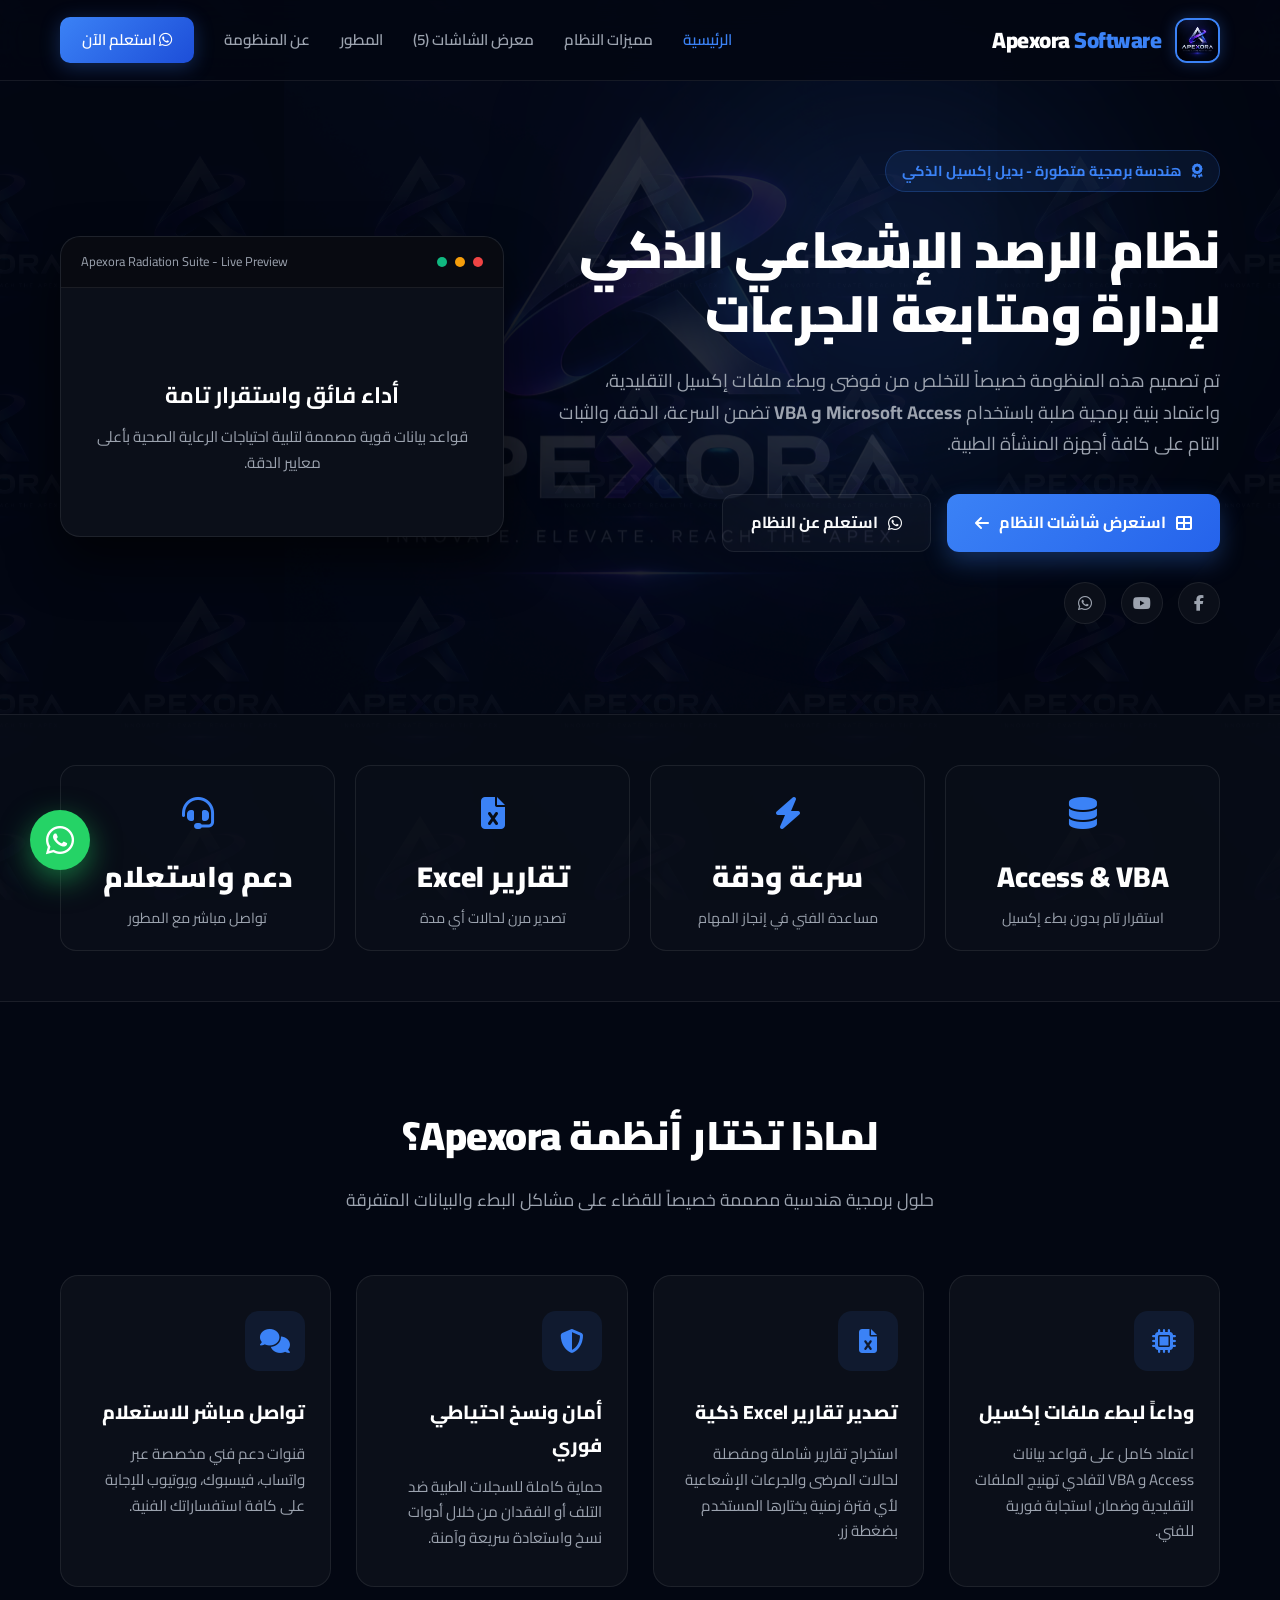
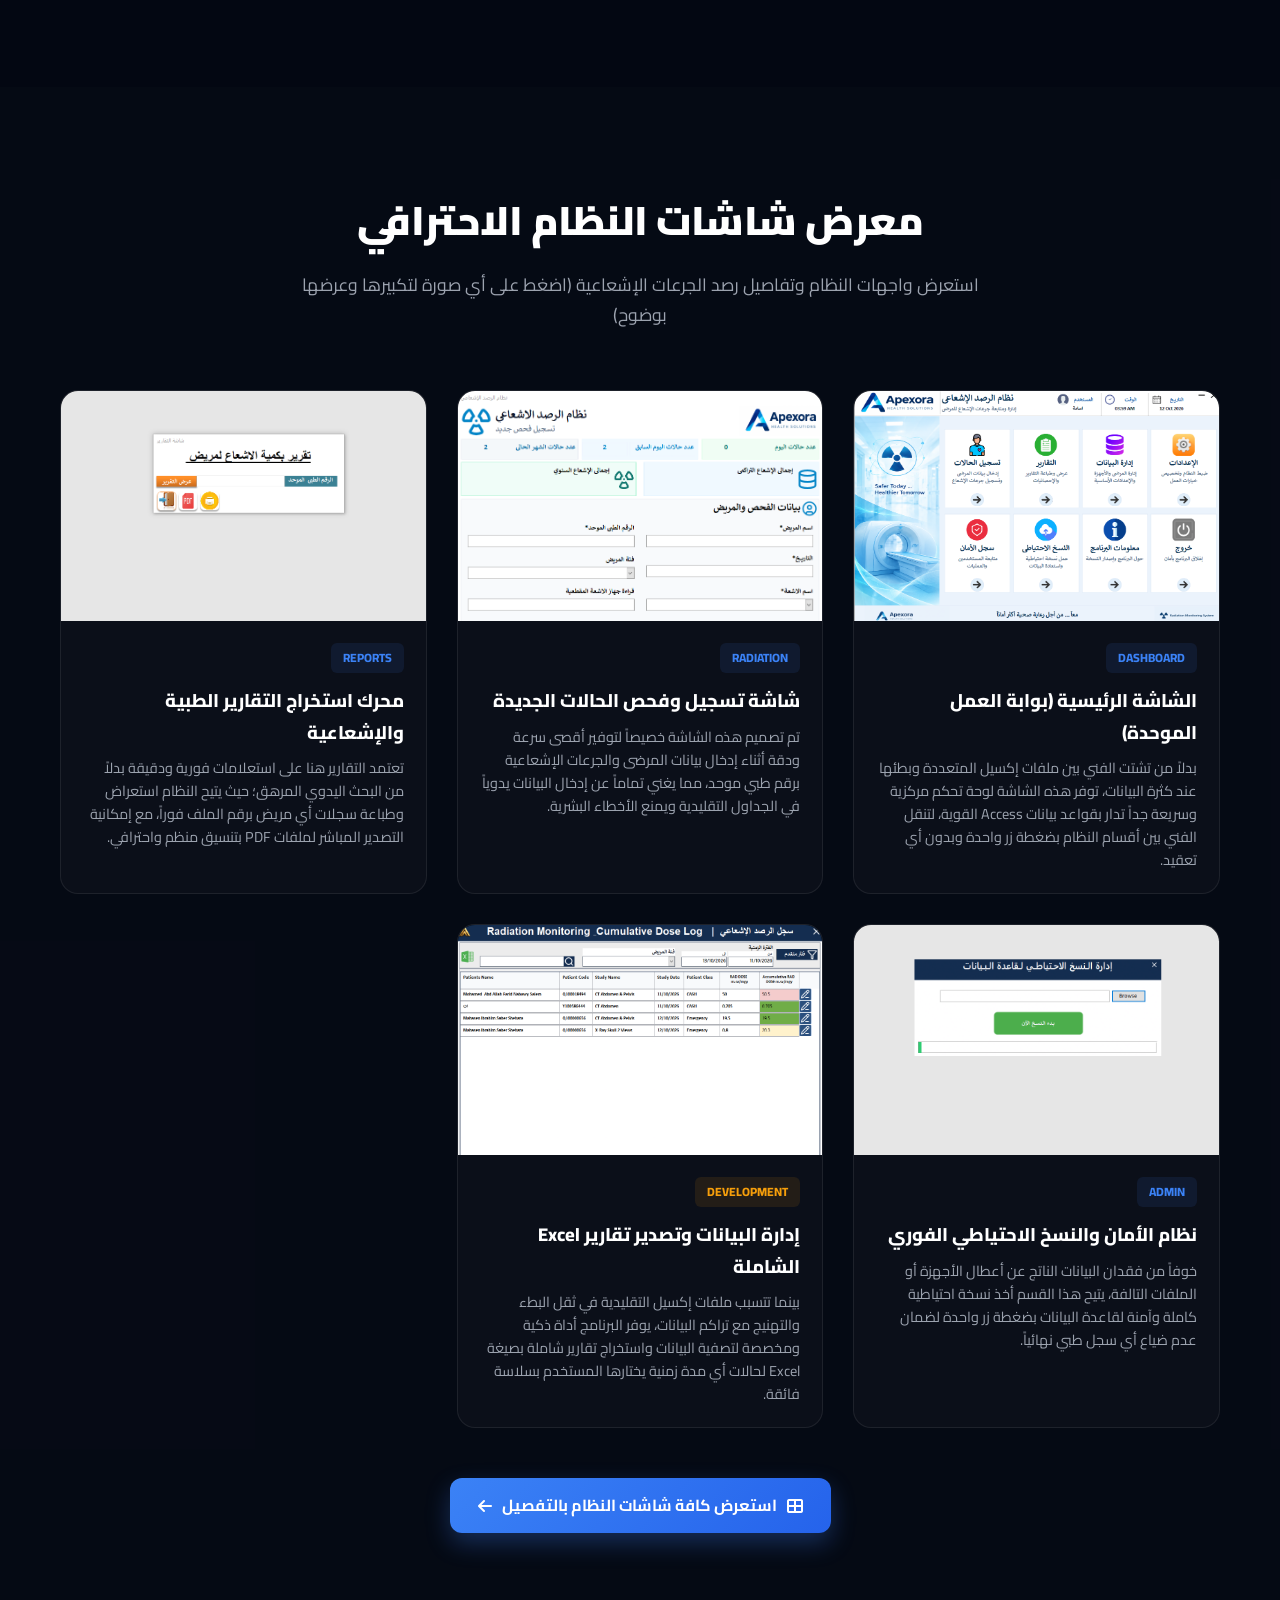
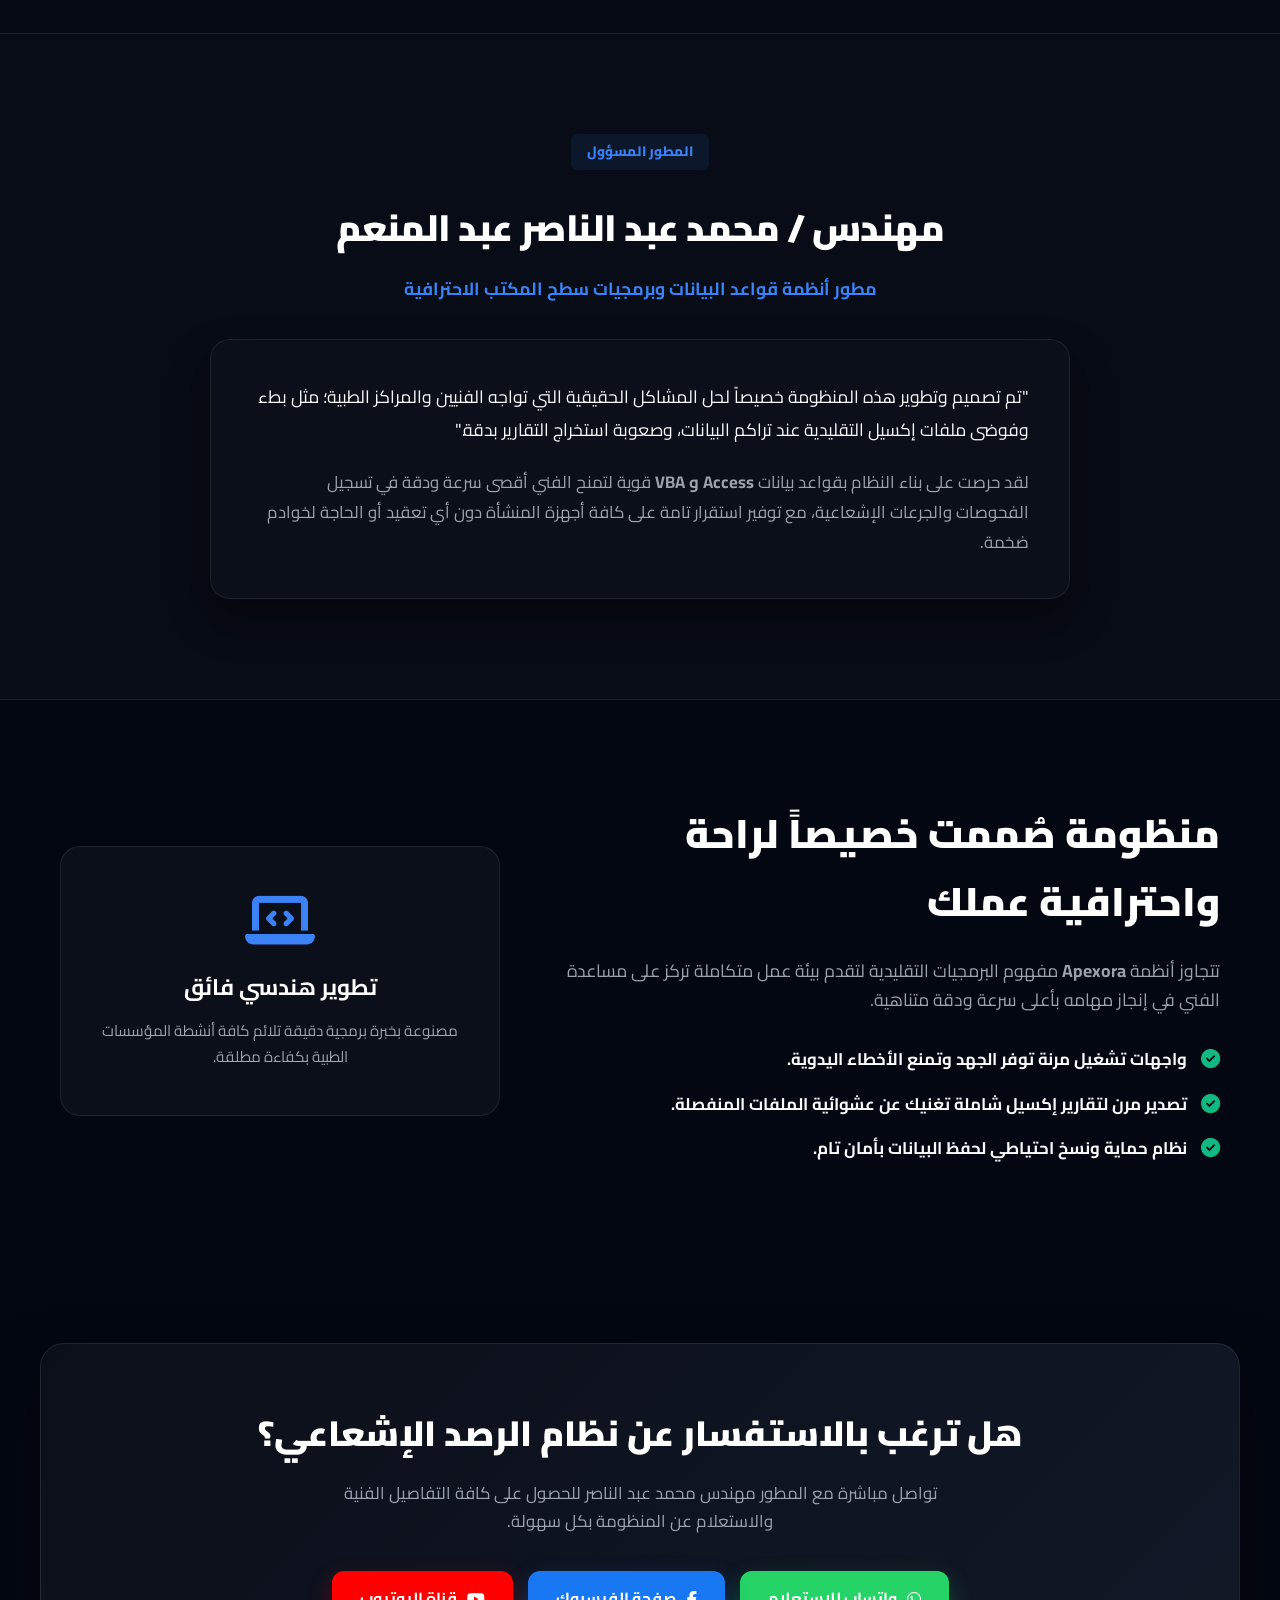
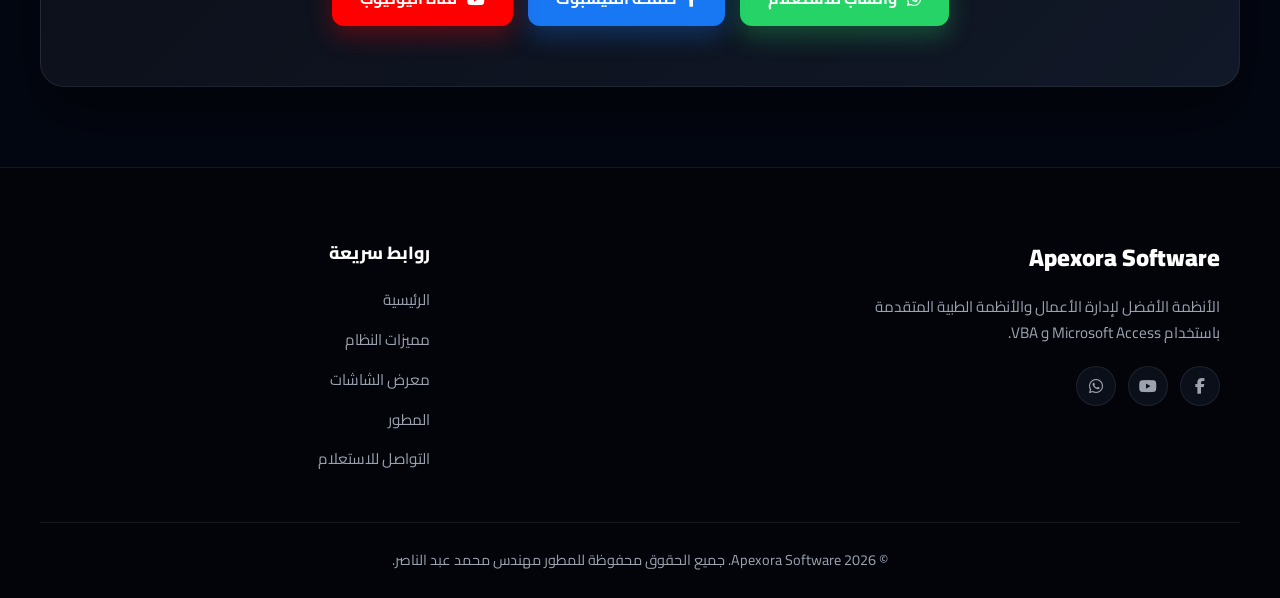
==== commit d1c69bfa: "Update index.html" ====
--- a/index.html
+++ b/index.html
@@ -60,6 +60,8 @@
 
     <!-- Hero Section -->
     <section class="hero-section">
+        <!-- عنصر الشعار الشفاف خلف الـ Hero مباشرة -->
+        <div class="hero-brand-bg"></div>
         <div class="hero-glow-1"></div>
         <div class="hero-glow-2"></div>
         <div class="container hero-content-grid">
@@ -288,7 +290,16 @@
     <!-- Scripts -->
     <script src="data.js"></script>
     <script>
+        // التمرير التلقائي لأعلى الصفحة فور بداية التحميل لعدم القفز
+        if ('scrollRestoration' in history) {
+            history.scrollRestoration = 'manual';
+        }
+        window.scrollTo(0, 0);
+
         document.addEventListener("DOMContentLoaded", () => {
+            // إعادة تأكيد الذهاب لأعلى الصفحة بعد اكتمال العناصر
+            window.scrollTo(0, 0);
+
             const menuToggle = document.getElementById('menuToggle');
             const closeDrawer = document.getElementById('closeDrawer');
             const mobileDrawer = document.getElementById('mobileDrawer');
--- a/style.css
+++ b/style.css
@@ -11,6 +11,10 @@
     --transition: all 0.35s cubic-bezier(0.4, 0, 0.2, 1);
 }
 
+html {
+    scroll-behavior: smooth;
+}
+
 * {
     margin: 0;
     padding: 0;
@@ -24,6 +28,24 @@
     color: var(--text-color);
     line-height: 1.7;
     overflow-x: hidden;
+    position: relative;
+}
+
+/* خلفية مكررة خفيفة لشعار ابكسورة على كامل الصفحة */
+body::after {
+    content: "";
+    position: fixed;
+    top: 0;
+    left: 0;
+    width: 100vw;
+    height: 100vh;
+    background-image: url('logo.jpg');
+    background-size: 220px 220px;
+    background-repeat: repeat;
+    background-position: center;
+    opacity: 0.03; /* خلفية شبكية ناعمة جداً */
+    pointer-events: none;
+    z-index: -2;
 }
 
 a {
@@ -218,8 +240,34 @@
 /* --- Hero Section --- */
 .hero-section {
     position: relative;
-    padding: 160px 0 90px;
+    padding: 150px 0 90px;
     overflow: hidden;
+}
+
+/* الشعار المميز البارز في أول الشاشة فوق تماماً كالصورة */
+.hero-section::before {
+    content: "";
+    position: absolute;
+    top: 50%;
+    left: 50%;
+    transform: translate(-50%, -50%);
+    width: 100%;
+    height: 100%;
+    max-width: 800px;
+    max-height: 800px;
+    background-image: url('logo.jpg');
+    background-size: contain;
+    background-repeat: no-repeat;
+    background-position: center;
+    opacity: 0.12; /* درجة الشفافية لتظهر بوضوح خفيف مثل الصورة بالضبط */
+    pointer-events: none;
+    z-index: 0;
+    mix-blend-mode: screen; /* لدمج الخلفية السوداء مع الثيم الداكن بشكل ممتاز */
+}
+
+.hero-section .container {
+    position: relative;
+    z-index: 1;
 }
 
 .hero-glow-1 {
@@ -605,7 +653,13 @@
     }
     
     .hero-section {
-        padding: 130px 0 50px;
+        padding: 120px 0 50px;
+    }
+
+    .hero-section::before {
+        width: 100%;
+        height: 100%;
+        opacity: 0.15;
     }
     
     .stats-grid {
@@ -637,4 +691,4 @@
         bottom: 20px;
         left: 20px;
     }
-}+}
